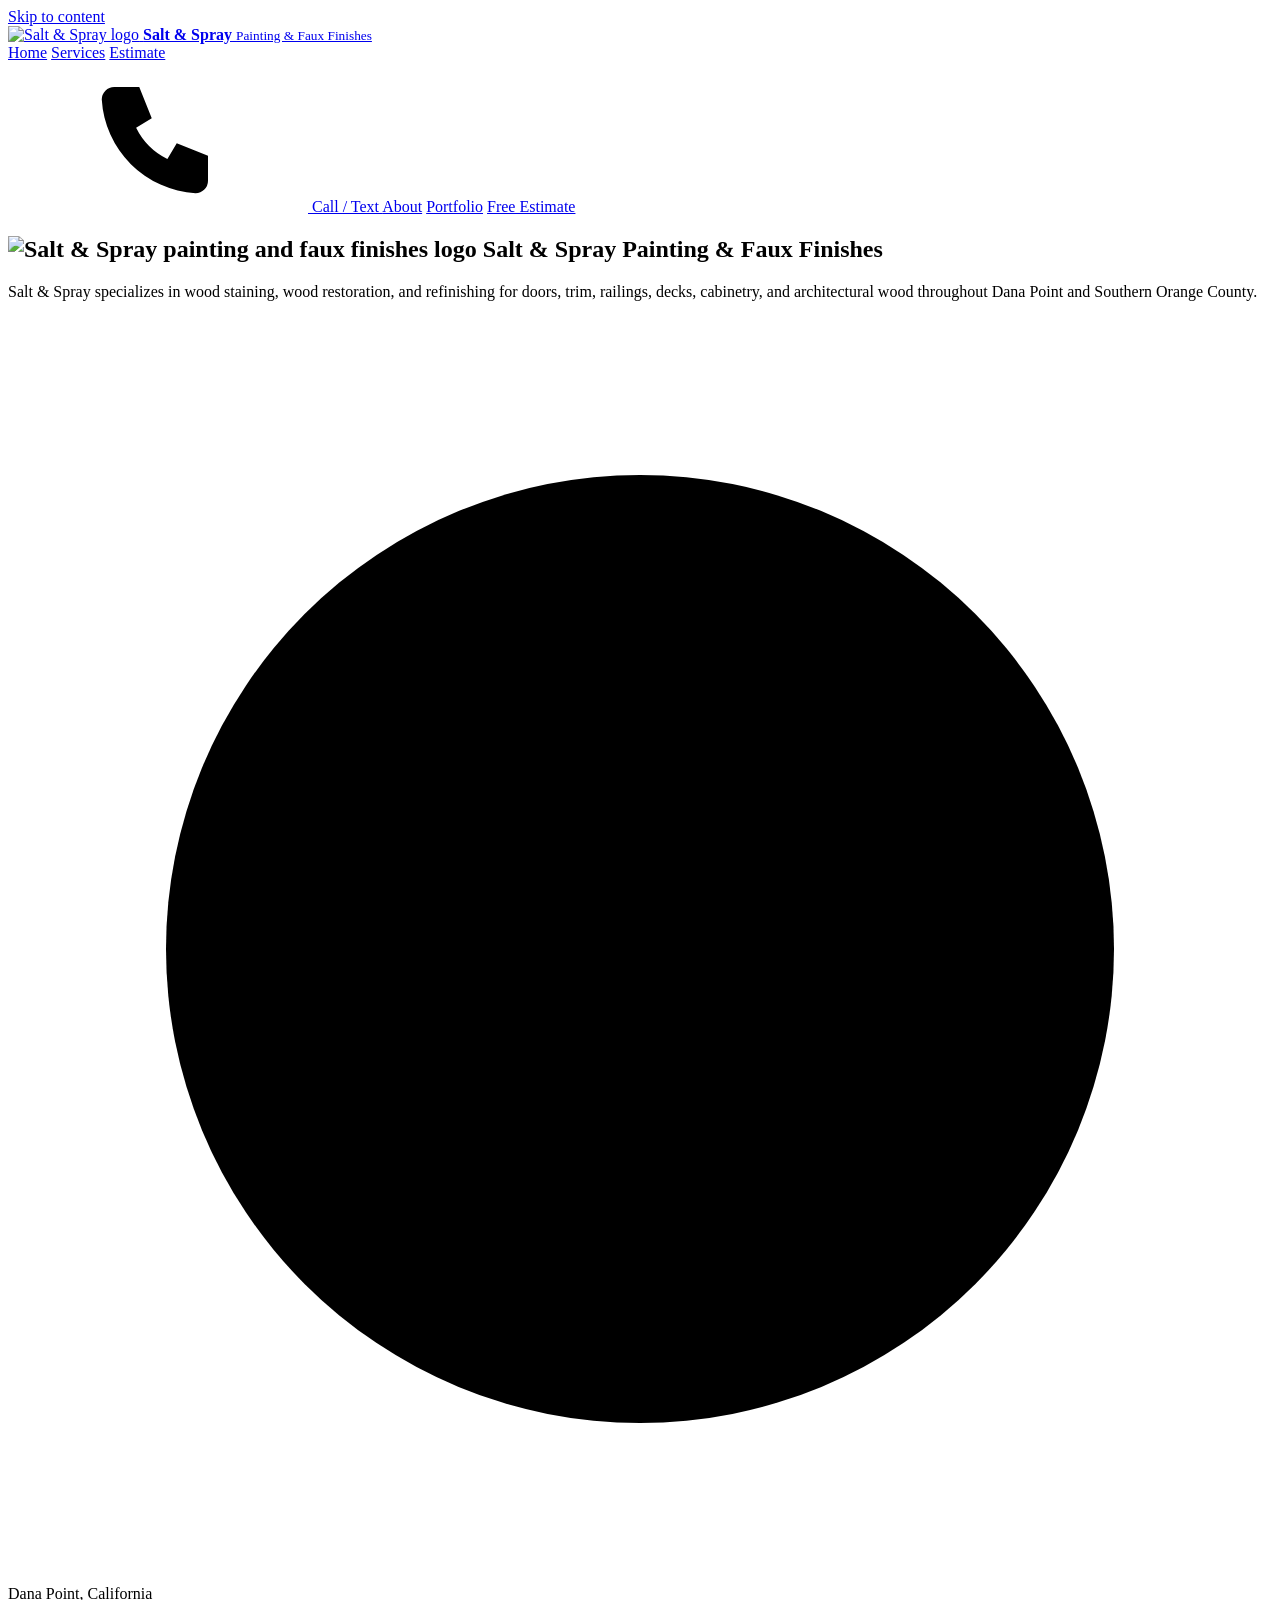
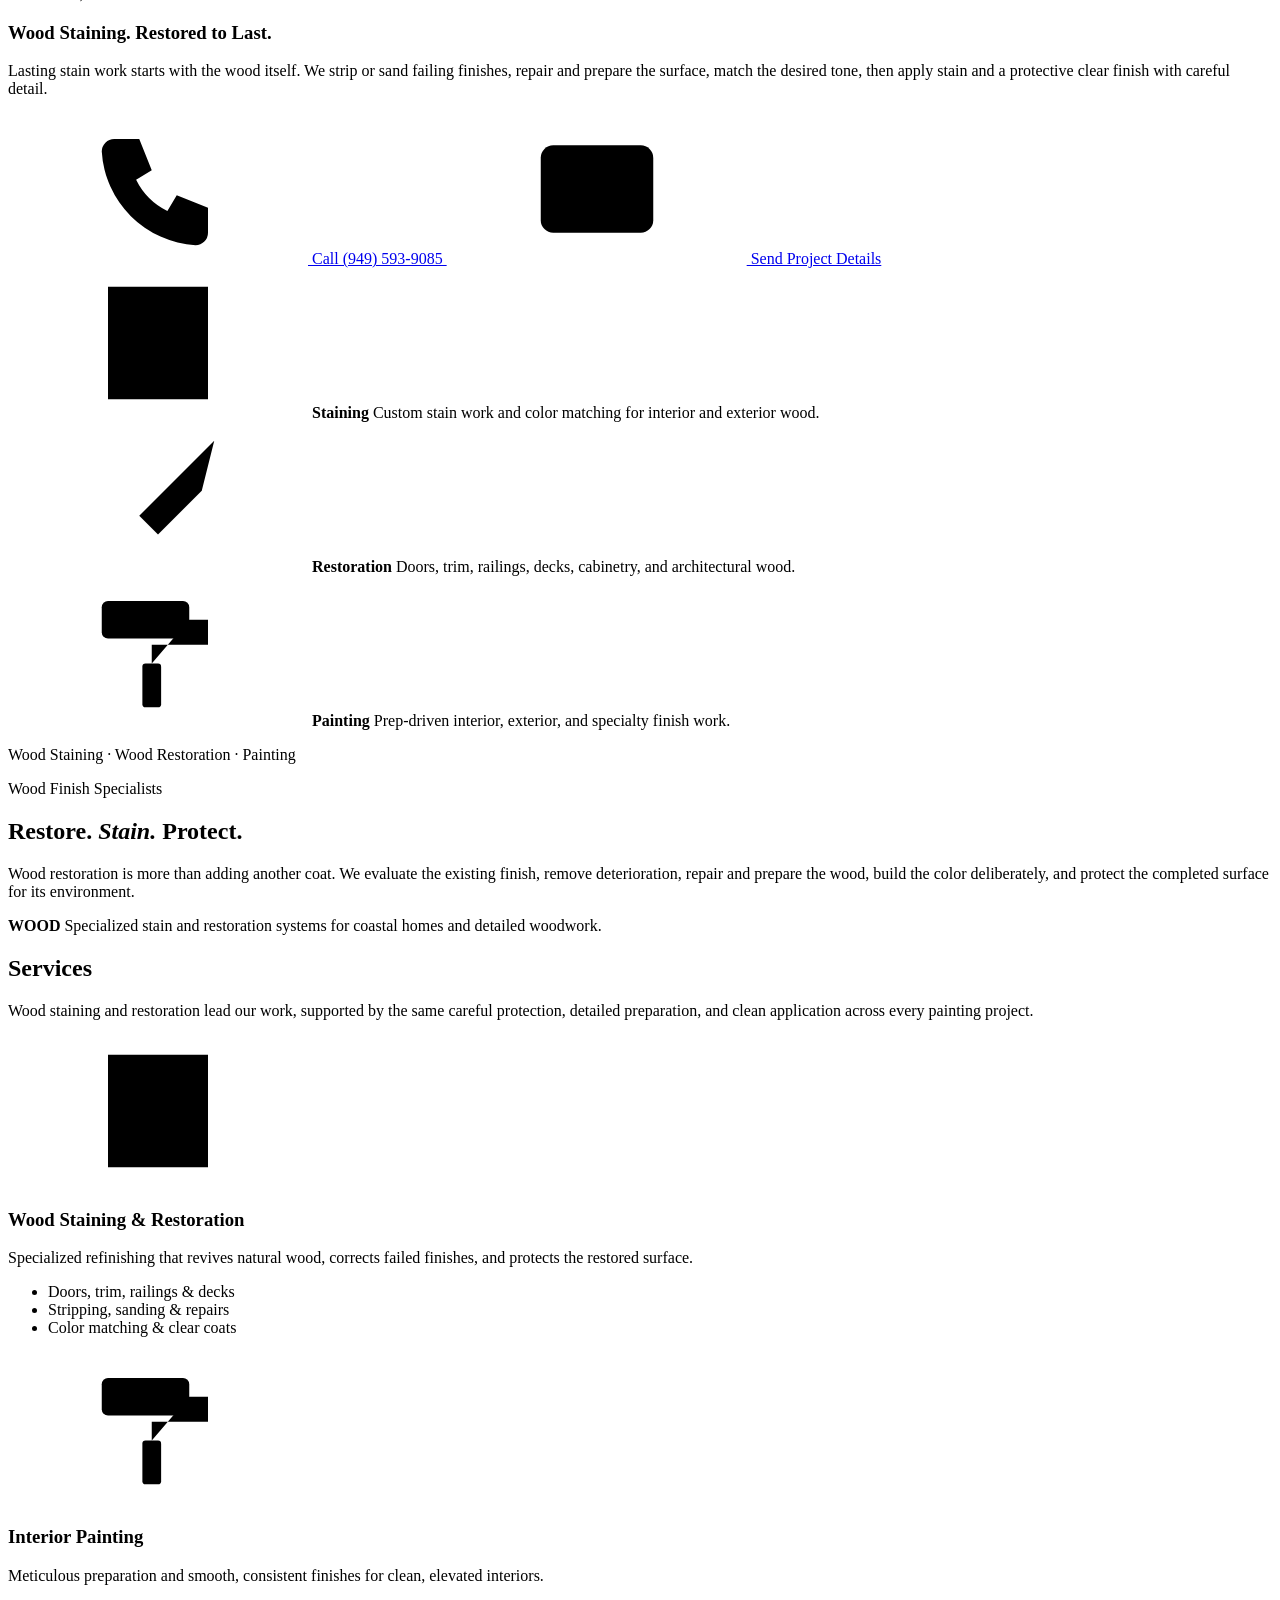
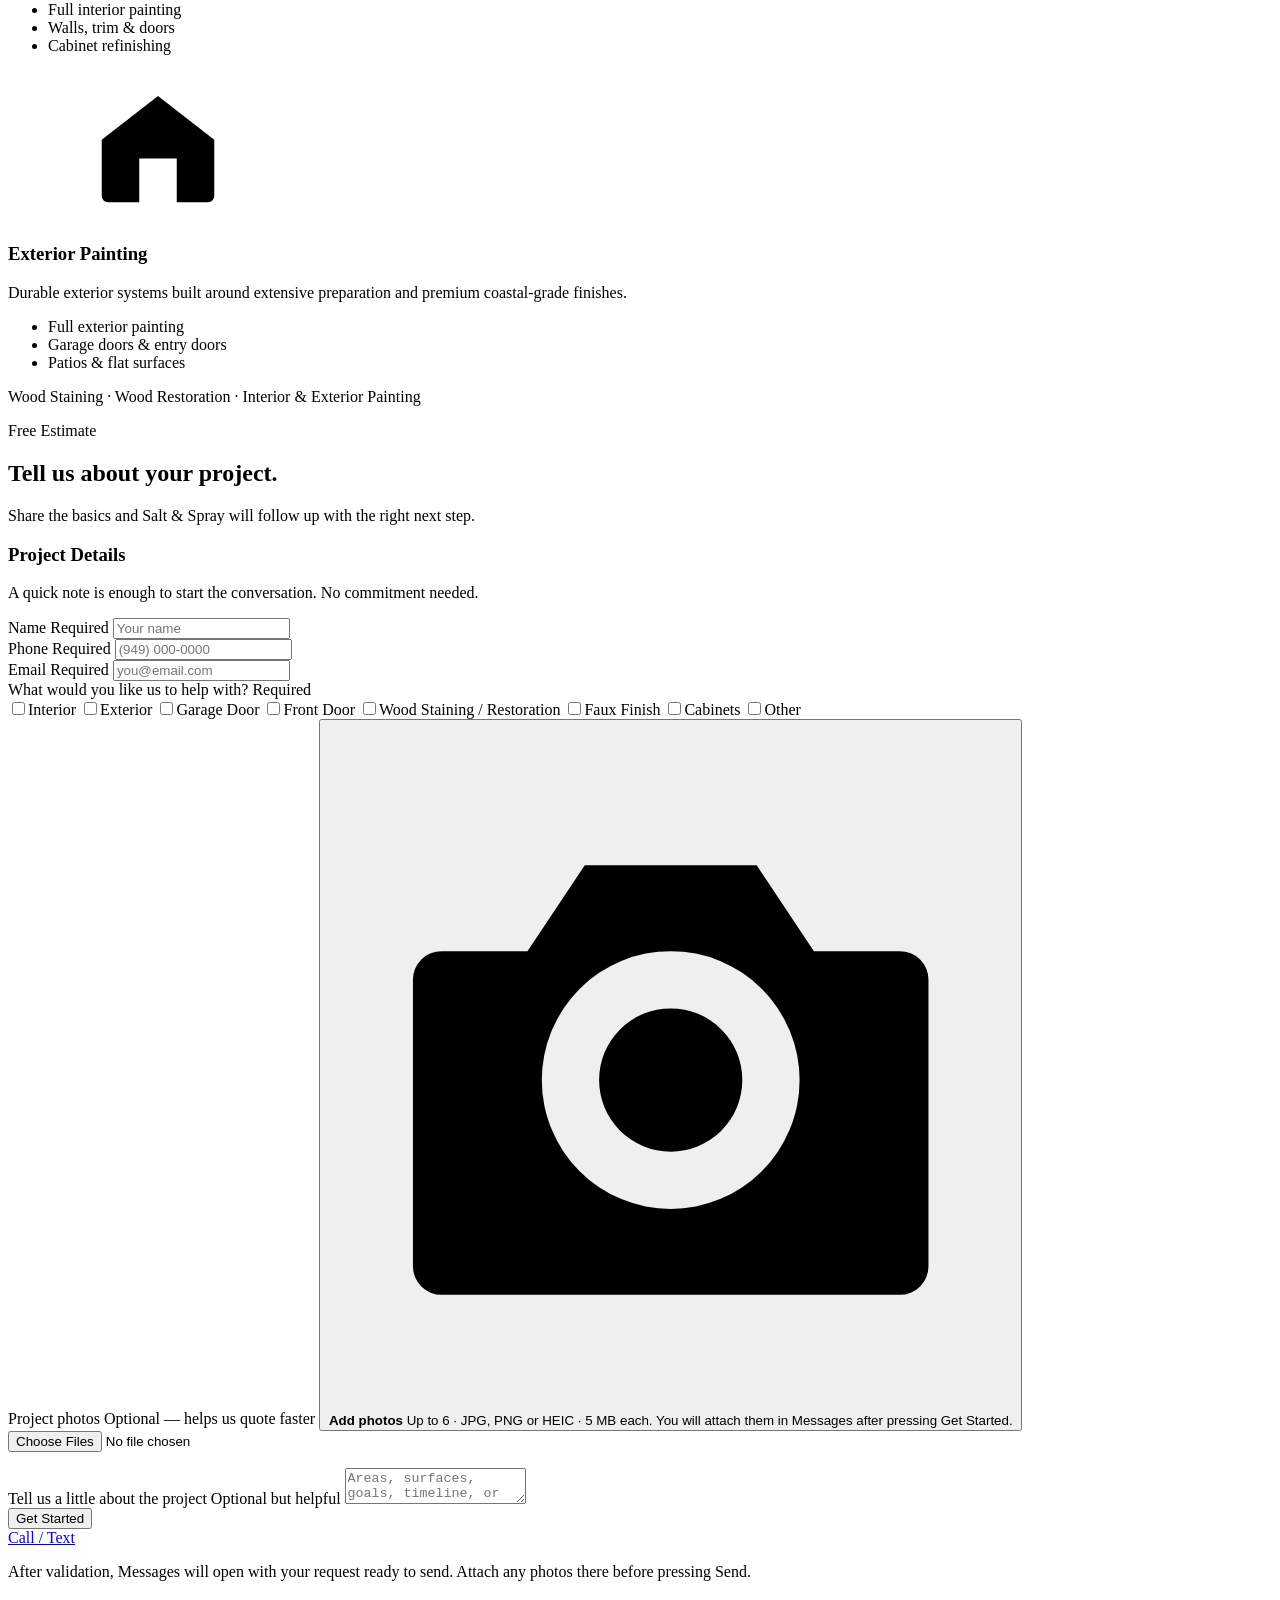
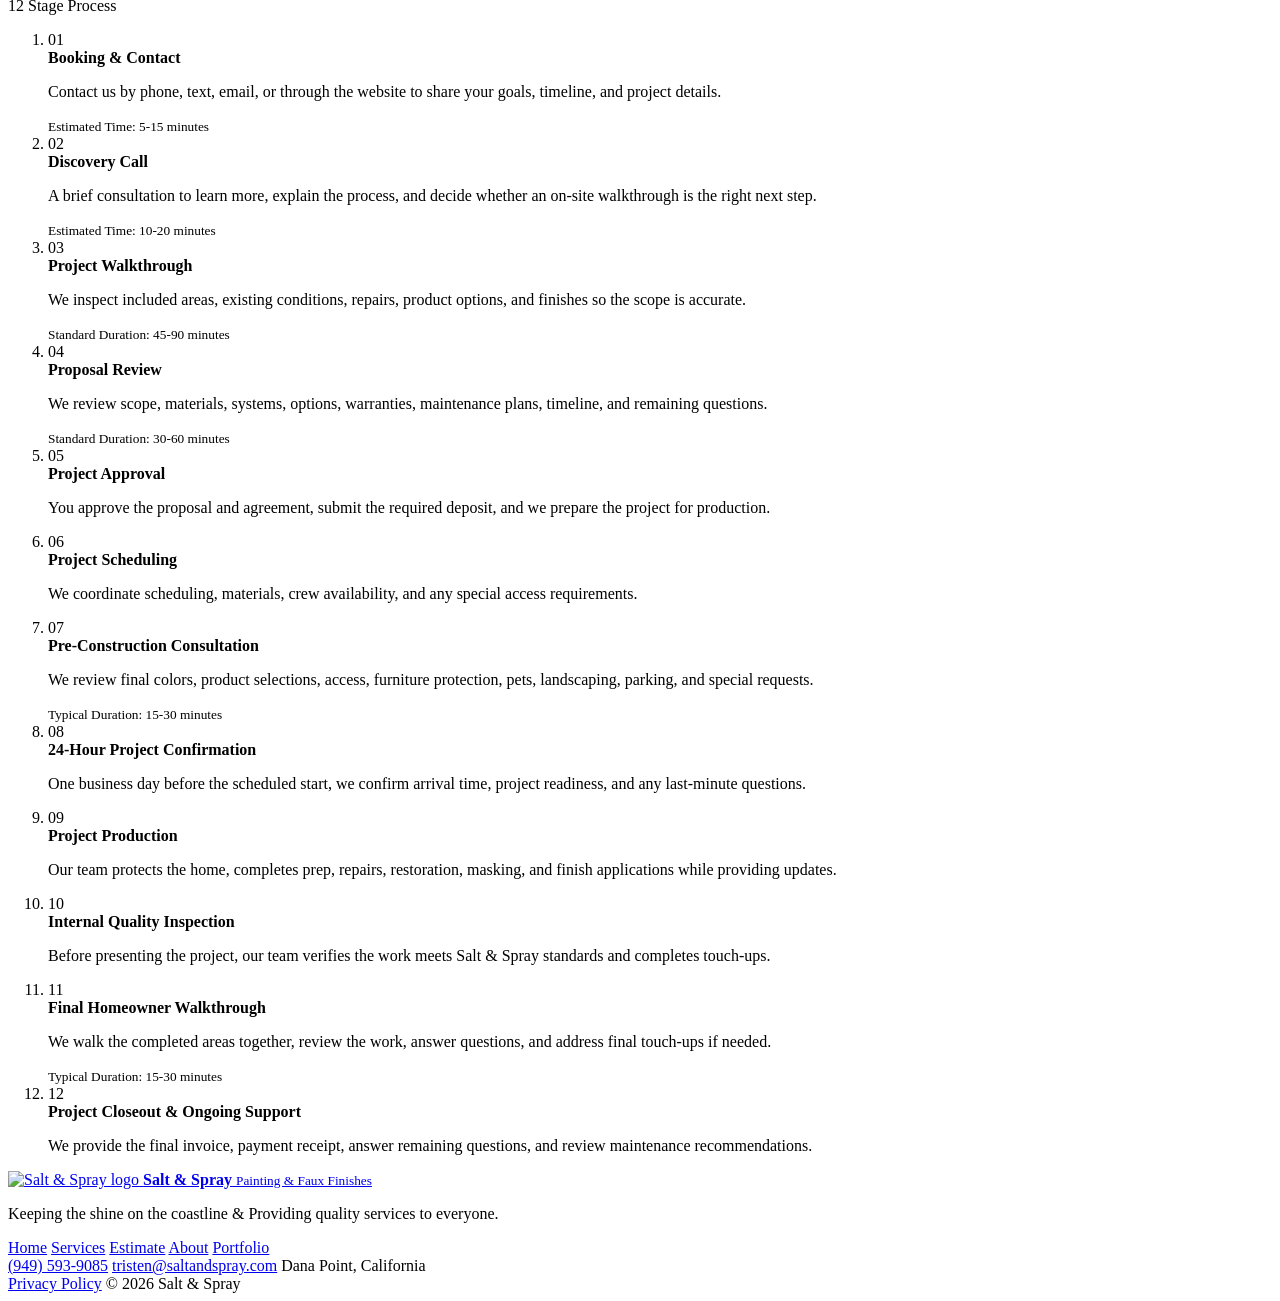
==== index.html @ 3cb2ecfa "Rebuild: add index.html" ====
<!DOCTYPE html>
<html lang="en">
<head>
  <meta charset="utf-8">
  <meta name="viewport" content="width=device-width, initial-scale=1.0, viewport-fit=cover">
  <meta name="theme-color" content="#0a1f33">
  <meta name="description" content="Salt &amp; Spray specializes in wood staining, wood restoration, and refinishing for doors, trim, railings, decks, and cabinetry across Dana Point and Southern Orange County.">
  <link rel="icon" type="image/png" href="assets/images/logo.png">
  <link rel="canonical" href="https://saltandspray.com/">
  <meta name="application-name" content="Salt &amp; Spray">
  <meta name="author" content="Salt &amp; Spray">
  <meta name="apple-mobile-web-app-title" content="Salt &amp; Spray">
  <meta name="format-detection" content="telephone=no">
  <meta name="geo.placename" content="Dana Point, California">
  <meta name="geo.region" content="US-CA">
  <meta name="keywords" content="wood staining Dana Point, wood restoration Orange County, wood refinishing Southern California, front door restoration, exterior wood stain, custom stain matching, deck staining Orange County, cabinet refinishing Dana Point, painting company Dana Point">
  <title>Wood Staining &amp; Restoration Specialists | Salt &amp; Spray</title>

  <!-- Social cards -->
  <meta property="og:title" content="Wood Staining &amp; Restoration Specialists | Salt &amp; Spray">
  <meta property="og:description" content="Specialized wood staining, restoration, and refinishing for doors, trim, railings, decks, and cabinetry in Dana Point and Southern Orange County.">
  <meta property="og:type" content="website">
  <meta property="og:url" content="https://saltandspray.com/">
  <meta property="og:image" content="https://saltandspray.com/assets/images/page1-bg.jpg">
  <meta property="og:image:alt" content="Salt &amp; Spray wood staining, restoration, and painting work in Dana Point, California">
  <meta property="og:site_name" content="Salt &amp; Spray">
  <meta property="og:locale" content="en_US">
  <meta name="twitter:card" content="summary_large_image">
  <meta name="twitter:title" content="Wood Staining &amp; Restoration Specialists | Salt &amp; Spray">
  <meta name="twitter:description" content="Wood staining, wood restoration, and refinishing specialists serving Dana Point and Southern Orange County.">
  <meta name="twitter:image" content="https://saltandspray.com/assets/images/page1-bg.jpg">
  <meta name="twitter:image:alt" content="Salt &amp; Spray wood staining, restoration, and painting work in Dana Point, California">

  <!-- Structured data -->
    <script type="application/ld+json">
  {
  "@context": "https://schema.org",
  "@graph": [
  {
  "@type": "WebSite",
  "@id": "https://saltandspray.com/#website",
  "url": "https://saltandspray.com/",
  "name": "Salt & Spray",
  "description": "Wood staining, wood restoration, refinishing, and painting specialists serving Dana Point and Southern Orange County.",
  "publisher": {
  "@id": "https://saltandspray.com/#business"
  },
  "inLanguage": "en-US"
  },
  {
  "@type": "WebPage",
  "@id": "https://saltandspray.com/#webpage",
  "url": "https://saltandspray.com/",
  "name": "Wood Staining & Restoration Specialists | Salt & Spray",
  "description": "Salt & Spray specializes in wood staining, wood restoration, and refinishing for doors, trim, railings, decks, and cabinetry across Dana Point and Southern Orange County.",
  "isPartOf": {
  "@id": "https://saltandspray.com/#website"
  },
  "about": {
  "@id": "https://saltandspray.com/#business"
  },
  "inLanguage": "en-US"
  },
  {
  "@type": "HomeAndConstructionBusiness",
  "@id": "https://saltandspray.com/#business",
  "name": "Salt & Spray",
  "url": "https://saltandspray.com/",
  "logo": "https://saltandspray.com/assets/images/logo.png",
  "image": "https://saltandspray.com/assets/images/page1-bg.jpg",
  "description": "Salt & Spray is a Dana Point wood staining, wood restoration, refinishing, and painting company serving Southern Orange County with specialized finish systems for doors, trim, railings, decks, cabinetry, and other wood surfaces.",
  "slogan": "Wood Staining and Restoration Specialists in Southern Orange County",
  "telephone": "+1-949-593-9085",
  "email": "tristen@saltandspray.com",
  "address": {
  "@type": "PostalAddress",
  "addressLocality": "Dana Point",
  "addressRegion": "CA",
  "addressCountry": "US"
  },
  "areaServed": [
  {
  "@type": "City",
  "name": "Dana Point"
  },
  {
  "@type": "AdministrativeArea",
  "name": "Southern Orange County"
  },
  {
  "@type": "City",
  "name": "San Clemente"
  },
  {
  "@type": "City",
  "name": "Laguna Beach"
  },
  {
  "@type": "City",
  "name": "Newport Beach"
  }
  ],
  "sameAs": [
  "https://www.yelp.com/biz/salt-and-spray-dana-point"
  ],
  "makesOffer": [
  {
  "@type": "Offer",
  "itemOffered": {
  "@type": "Service",
  "name": "Interior Painting",
  "areaServed": "Southern Orange County"
  }
  },
  {
  "@type": "Offer",
  "itemOffered": {
  "@type": "Service",
  "name": "Exterior Painting",
  "areaServed": "Southern Orange County"
  }
  },
  {
  "@type": "Offer",
  "itemOffered": {
  "@type": "Service",
  "name": "Faux Finishes",
  "areaServed": "Southern Orange County"
  }
  },
  {
  "@type": "Offer",
  "itemOffered": {
  "@type": "Service",
  "name": "Cabinet Refinishing",
  "areaServed": "Southern Orange County"
  }
  },
  {
  "@type": "Offer",
  "itemOffered": {
  "@type": "Service",
  "name": "Wood Staining and Restoration",
  "description": "Surface preparation, stripping, sanding, repair, custom stain application, color matching, and protective clear coats for interior and exterior wood.",
  "areaServed": "Southern Orange County"
  }
  },
  {
  "@type": "Offer",
  "itemOffered": {
  "@type": "Service",
  "name": "Wood Refinishing",
  "description": "Refinishing for entry doors, trim, railings, decks, cabinetry, and architectural wood surfaces.",
  "areaServed": "Southern Orange County"
  }
  },
  {
  "@type": "Offer",
  "itemOffered": {
  "@type": "Service",
  "name": "Venetian Plaster",
  "areaServed": "Southern Orange County"
  }
  },
  {
  "@type": "Offer",
  "itemOffered": {
  "@type": "Service",
  "name": "Limewash",
  "areaServed": "Southern Orange County"
  }
  },
  {
  "@type": "Offer",
  "itemOffered": {
  "@type": "Service",
  "name": "Epoxy Marble Imitation",
  "areaServed": "Southern Orange County"
  }
  }
  ]
  }
  ]
  }
  </script>

  <!-- Fonts and critical asset preloads -->
  <link rel="preconnect" href="https://fonts.googleapis.com">
  <link rel="preconnect" href="https://fonts.gstatic.com" crossorigin>
  <link rel="preload" as="image" fetchpriority="high" href="assets/images/page1-bg.jpg">
  <link rel="preload" as="image" href="assets/images/page2-bg.jpg">
  <link rel="preload" as="image" fetchpriority="high" href="assets/images/logo.png">
  <link rel="stylesheet" href="https://fonts.googleapis.com/css2?family=Montserrat:wght@400;500;600;700;800;900&amp;family=Merriweather+Sans:wght@400;500;600;700;800&amp;display=swap">

  <!-- Main stylesheet -->
  <link rel="stylesheet" href="css/styles.css">
</head>
<body>
  <a class="skip-link" href="#main">Skip to content</a>

  <!-- Inline SVG icon sprite -->
  <svg class="sprite-sheet" width="0" height="0" aria-hidden="true">
    <defs>
      <symbol id="i-phone" viewBox="0 0 24 24">
        <path d="M5 4h4l2 5-2.5 1.5a11 11 0 0 0 5 5L15 13l5 2v4a2 2 0 0 1-2 2A16 16 0 0 1 3 6a2 2 0 0 1 2-2z"/>
      </symbol>
      <symbol id="i-message" viewBox="0 0 24 24">
        <rect x="3" y="5" width="18" height="14" rx="2"/>
        <path d="m3 7 9 6 9-6"/>
      </symbol>
      <symbol id="i-roller" viewBox="0 0 24 24">
        <rect x="3" y="4" width="14" height="6" rx="1"/>
        <path d="M17 7h3v4h-9v3"/>
        <rect x="9.5" y="14" width="3" height="7" rx=".5"/>
      </symbol>
      <symbol id="i-house" viewBox="0 0 24 24">
        <path d="M3 11 12 4l9 7v9a1 1 0 0 1-1 1h-5v-7h-6v7H4a1 1 0 0 1-1-1z"/>
      </symbol>
      <symbol id="i-wood" viewBox="0 0 24 24">
        <path d="M4 3h16v18H4z"/>
        <path d="M8 7c2-2 6-2 8 0s2 5 0 7-6 2-8 0-2-5 0-7z"/>
        <path d="M10 9c1-1 3-1 4 0s1 2 0 3-3 1-4 0-1-2 0-3z"/>
      </symbol>
      <symbol id="i-trowel" viewBox="0 0 24 24">
        <path d="M3 21 9 15"/>
        <path d="M9 15 21 3l-2 8-7 7z"/>
        <path d="m6 18 2 2"/>
      </symbol>
      <symbol id="i-globe" viewBox="0 0 24 24">
        <circle cx="12" cy="12" r="9"/>
        <path d="M3 12h18"/>
        <path d="M12 3a13.5 13.5 0 0 1 0 18"/>
        <path d="M12 3a13.5 13.5 0 0 0 0 18"/>
        <path d="M5.7 6.4A16 16 0 0 0 12 7.8a16 16 0 0 0 6.3-1.4"/>
        <path d="M5.7 17.6A16 16 0 0 1 12 16.2a16 16 0 0 1 6.3 1.4"/>
      </symbol>
    </defs>
  </svg>

  <div class="site-frame">
    <!-- Main navigation -->
    <header class="topbar" aria-label="Main navigation">
      <a class="brand" href="#home" aria-label="Salt and Spray Home">
        <span class="brand-mark">
          <img class="logo-invert" src="assets/images/logo.png" alt="Salt &amp; Spray logo" width="54" height="54" decoding="async" data-hide-on-error>
        </span>
        <span class="brand-text">
          <strong>Salt &amp; Spray</strong>
          <small>Painting &amp; Faux Finishes</small>
        </span>
      </a>
      <nav class="nav" aria-label="Page sections">
        <a href="#home" class="active" aria-current="page">Home</a>
        <a href="#services">Services</a>
        <a href="#book">Estimate</a>
      </nav>
      <div class="top-actions">
        <a class="pill-link ghost" href="tel:+19495939085">
          <svg class="pill-icon" aria-hidden="true"><use href="#i-phone"/></svg>
          Call / Text
        </a>
        <a class="pill-link header-secondary about-link" data-open-about href="#about">About</a>
        <a class="pill-link portfolio-link" data-open-portfolio href="#portfolio">Portfolio</a>
        <a class="pill-link primary" href="#book">Free Estimate</a>
      </div>
    </header>

    <main class="snap-shell" id="main">
      <!-- Home / hero -->
      <section class="panel hero" id="home" data-index="0" aria-labelledby="hero-heading">
        <div class="panel-inner">
          <div class="hero-copy">
            <h1 class="wordmark" id="hero-heading" aria-label="Salt &amp; Spray">
              <span class="hero-title-lockup" aria-hidden="true">
                <span class="hero-title-logo">
                  <img src="assets/images/logo.png" alt="Salt &amp; Spray painting and faux finishes logo" width="320" height="320" decoding="async" fetchpriority="high" loading="eager" data-hide-on-error>
                </span>
                <span class="hero-title-words">
                  <span class="word-salt">Salt</span>
                  <span class="word-spray">&amp; Spray</span>
                </span>
              </span>
              <span class="wordmark-rule">
                <span class="wordmark-tagline">Painting &amp; Faux Finishes</span>
              </span>
            </h1>
            <p class="hero-lead">
              Salt &amp; Spray specializes in wood staining, wood restoration, and refinishing
              for doors, trim, railings, decks, cabinetry, and architectural wood throughout Dana Point
              and Southern Orange County.
            </p>
            <div class="hero-location">
              <span class="location-mark" aria-hidden="true">
                <svg class="location-globe" viewBox="0 0 24 24"><use href="#i-globe"/></svg>
              </span>
              <span class="hero-location-text">Dana Point, California</span>
            </div>
          </div>
          <aside class="hero-side" aria-label="Free estimate shortcut">
            <div class="side-header">
              <h3>Wood Staining. <span class="accent">Restored to Last.</span></h3>
              <p>
                Lasting stain work starts with the wood itself. We strip or sand failing finishes,
                repair and prepare the surface, match the desired tone, then apply stain and a protective
                clear finish with careful detail.
              </p>
            </div>
            <div class="side-actions">
              <a class="pill-link primary" href="tel:+19495939085">
                <svg class="pill-icon" aria-hidden="true"><use href="#i-phone"/></svg>
                Call (949) 593-9085
              </a>
              <a class="pill-link" href="#book">
                <svg class="pill-icon" aria-hidden="true"><use href="#i-message"/></svg>
                Send Project Details
              </a>
            </div>
            <div class="service-icons" aria-label="Service categories">
              <div>
                <svg aria-hidden="true"><use href="#i-wood"/></svg>
                <strong>Staining</strong>
                <span>Custom stain work and color matching for interior and exterior wood.</span>
              </div>
              <div>
                <svg aria-hidden="true"><use href="#i-trowel"/></svg>
                <strong>Restoration</strong>
                <span>Doors, trim, railings, decks, cabinetry, and architectural wood.</span>
              </div>
              <div>
                <svg aria-hidden="true"><use href="#i-roller"/></svg>
                <strong>Painting</strong>
                <span>Prep-driven interior, exterior, and specialty finish work.</span>
              </div>
            </div>
          </aside>
          <div class="brand-bar" role="presentation">
            <p>Wood Staining · Wood Restoration · Painting</p>
          </div>
        </div>
      </section>

      <!-- Services -->
      <section class="panel services" id="services" data-index="1" aria-labelledby="services-heading">
        <div class="panel-inner">
          <div class="services-aside">
            <div>
              <span class="eyebrow">Wood Finish Specialists</span>
              <h2 id="services-heading">Restore. <em>Stain.</em> Protect.</h2>
            </div>
            <p class="aside-note">
              Wood restoration is more than adding another coat. We evaluate the existing finish,
              remove deterioration, repair and prepare the wood, build the color deliberately, and protect
              the completed surface for its environment.
            </p>
            <div class="aside-stat">
              <strong>WOOD</strong>
              <span>Specialized stain and restoration systems for coastal homes and detailed woodwork.</span>
            </div>
          </div>
          <div class="services-main">
            <div class="section-heading">
              <h2>Services</h2>
              <p>
                Wood staining and restoration lead our work, supported by the same careful protection,
                detailed preparation, and clean application across every painting project.
              </p>
            </div>
            <div class="service-grid">
              <article class="service-card service-card-stain" data-num="01">
                <svg class="service-card-icon" aria-hidden="true"><use href="#i-wood"/></svg>
                <h3>Wood Staining &amp; Restoration</h3>
                <p>Specialized refinishing that revives natural wood, corrects failed finishes, and protects the restored surface.</p>
                <ul>
                  <li>Doors, trim, railings &amp; decks</li>
                  <li>Stripping, sanding &amp; repairs</li>
                  <li>Color matching &amp; clear coats</li>
                </ul>
              </article>
              <article class="service-card" data-num="02">
                <svg class="service-card-icon" aria-hidden="true"><use href="#i-roller"/></svg>
                <h3>Interior Painting</h3>
                <p>Meticulous preparation and smooth, consistent finishes for clean, elevated interiors.</p>
                <ul>
                  <li>Full interior painting</li>
                  <li>Walls, trim &amp; doors</li>
                  <li>Cabinet refinishing</li>
                </ul>
              </article>
              <article class="service-card" data-num="03">
                <svg class="service-card-icon" aria-hidden="true"><use href="#i-house"/></svg>
                <h3>Exterior Painting</h3>
                <p>Durable exterior systems built around extensive preparation and premium coastal-grade finishes.</p>
                <ul>
                  <li>Full exterior painting</li>
                  <li>Garage doors &amp; entry doors</li>
                  <li>Patios &amp; flat surfaces</li>
                </ul>
              </article>
            </div>
          </div>
          <div class="brand-bar" role="presentation">
            <p>Wood Staining · Wood Restoration · Interior &amp; Exterior Painting</p>
          </div>
        </div>
      </section>

      <!-- Booking / estimate -->
      <section class="panel book" id="book" data-index="2" aria-labelledby="book-heading">
        <div class="panel-inner">
          <div class="estimate-page">
            <div class="estimate-intro">
              <span class="eyebrow">Free Estimate</span>
              <h2 id="book-heading">Tell us about your project.</h2>
              <p>Share the basics and Salt &amp; Spray will follow up with the right next step.</p>
            </div>

            <aside class="contact-side estimate-contact" aria-label="Free estimate contact form">
              <div class="form-panel">
                <h3>Project Details</h3>
                <p>A quick note is enough to start the conversation. No commitment needed.</p>
                <form class="contact-form" id="leadForm" novalidate>
                  <div class="input-row">
                    <div class="field">
                      <label for="name">Name <span class="required-mark">Required</span></label>
                      <input type="text" id="name" name="name" placeholder="Your name" required autocomplete="name">
                    </div>
                    <div class="field">
                      <label for="phone">Phone <span class="required-mark">Required</span></label>
                      <input type="tel" id="phone" name="phone" placeholder="(949) 000-0000" required autocomplete="tel">
                    </div>
                  </div>
                  <div class="input-row single-field">
                    <div class="field">
                      <label for="email">Email <span class="required-mark">Required</span></label>
                      <input type="email" id="email" name="email" placeholder="you@email.com" required autocomplete="email">
                    </div>
                  </div>

                  <div class="field service-checklist-field" data-project-types-field>
                    <label id="projectTypesLabel">What would you like us to help with? <span class="required-mark">Required</span></label>
                    <div class="service-checklist" role="group" aria-labelledby="projectTypesLabel">
                      <label><input type="checkbox" name="projectTypes" value="Interior"><span>Interior</span></label>
                      <label><input type="checkbox" name="projectTypes" value="Exterior"><span>Exterior</span></label>
                      <label><input type="checkbox" name="projectTypes" value="Garage Door"><span>Garage Door</span></label>
                      <label><input type="checkbox" name="projectTypes" value="Front Door"><span>Front Door</span></label>
                      <label><input type="checkbox" name="projectTypes" value="Wood Staining / Restoration"><span>Wood Staining / Restoration</span></label>
                      <label><input type="checkbox" name="projectTypes" value="Faux Finish"><span>Faux Finish</span></label>
                      <label><input type="checkbox" name="projectTypes" value="Cabinets"><span>Cabinets</span></label>
                      <label><input type="checkbox" name="projectTypes" value="Other"><span>Other</span></label>
                    </div>
                  </div>

                  <div class="field photo-upload-field" data-photo-field>
                    <label id="projectPhotosLabel">Project photos <span class="optional-mark">Optional — helps us quote faster</span></label>
                    <button type="button" class="photo-dropzone" id="photoAddBtn" aria-describedby="projectPhotosHint">
                      <svg class="photo-dropzone-icon" viewBox="0 0 24 24" aria-hidden="true"><path d="M4 8h3l2-3h6l2 3h3a1 1 0 0 1 1 1v10a1 1 0 0 1-1 1H4a1 1 0 0 1-1-1V9a1 1 0 0 1 1-1zm8 9a4.5 4.5 0 1 0 0-9 4.5 4.5 0 0 0 0 9zm0-2a2.5 2.5 0 1 1 0-5 2.5 2.5 0 0 1 0 5z" fill="currentColor"/></svg>
                      <span class="photo-dropzone-copy">
                        <strong>Add photos</strong>
                        <span class="photo-dropzone-hint" id="projectPhotosHint">Up to 6 · JPG, PNG or HEIC · 5 MB each. You will attach them in Messages after pressing Get Started.</span>
                      </span>
                    </button>
                    <input type="file" id="projectPhotos" class="visually-hidden" accept="image/*" multiple aria-label="Project photos">
                    <ul class="photo-thumbs" id="photoThumbs" aria-live="polite"></ul>
                  </div>

                  <div class="field project-notes-field">
                    <label for="message">Tell us a little about the project <span class="optional-mark">Optional but helpful</span></label>
                    <textarea id="message" name="message" placeholder="Areas, surfaces, goals, timeline, or anything helpful."></textarea>
                  </div>

                  <div class="submit-row">
                    <div class="submit-action-row">
                      <button class="submit-btn" type="submit">Get Started</button>
                    </div>
                    <a class="mobile-form-call-btn" href="tel:+19495939085" aria-label="Call or text Salt and Spray">Call / Text</a>
                    <p class="form-note">After validation, Messages will open with your request ready to send. Attach any photos there before pressing Send.</p>
                  </div>
                </form>
              </div>
              <div class="status" id="formStatus" role="status" aria-live="polite"></div>
            </aside>

            <aside class="service-steps" aria-label="Salt and Spray 12-stage process">
              <div class="service-steps-panel">
                <span class="service-steps-eyebrow">12 Stage Process</span>
                <ol class="service-step-grid">
                  <li><span>01</span><div><strong>Booking &amp; Contact</strong><p>Contact us by phone, text, email, or through the website to share your goals, timeline, and project details.</p><small>Estimated Time: 5-15 minutes</small></div></li>
                  <li><span>02</span><div><strong>Discovery Call</strong><p>A brief consultation to learn more, explain the process, and decide whether an on-site walkthrough is the right next step.</p><small>Estimated Time: 10-20 minutes</small></div></li>
                  <li><span>03</span><div><strong>Project Walkthrough</strong><p>We inspect included areas, existing conditions, repairs, product options, and finishes so the scope is accurate.</p><small>Standard Duration: 45-90 minutes</small></div></li>
                  <li><span>04</span><div><strong>Proposal Review</strong><p>We review scope, materials, systems, options, warranties, maintenance plans, timeline, and remaining questions.</p><small>Standard Duration: 30-60 minutes</small></div></li>
                  <li><span>05</span><div><strong>Project Approval</strong><p>You approve the proposal and agreement, submit the required deposit, and we prepare the project for production.</p></div></li>
                  <li><span>06</span><div><strong>Project Scheduling</strong><p>We coordinate scheduling, materials, crew availability, and any special access requirements.</p></div></li>
                  <li><span>07</span><div><strong>Pre-Construction Consultation</strong><p>We review final colors, product selections, access, furniture protection, pets, landscaping, parking, and special requests.</p><small>Typical Duration: 15-30 minutes</small></div></li>
                  <li><span>08</span><div><strong>24-Hour Project Confirmation</strong><p>One business day before the scheduled start, we confirm arrival time, project readiness, and any last-minute questions.</p></div></li>
                  <li><span>09</span><div><strong>Project Production</strong><p>Our team protects the home, completes prep, repairs, restoration, masking, and finish applications while providing updates.</p></div></li>
                  <li><span>10</span><div><strong>Internal Quality Inspection</strong><p>Before presenting the project, our team verifies the work meets Salt &amp; Spray standards and completes touch-ups.</p></div></li>
                  <li><span>11</span><div><strong>Final Homeowner Walkthrough</strong><p>We walk the completed areas together, review the work, answer questions, and address final touch-ups if needed.</p><small>Typical Duration: 15-30 minutes</small></div></li>
                  <li><span>12</span><div><strong>Project Closeout &amp; Ongoing Support</strong><p>We provide the final invoice, payment receipt, answer remaining questions, and review maintenance recommendations.</p></div></li>
                </ol>
              </div>
            </aside>
          </div>
        </div>
      </section>

      <footer class="site-footer">
        <div class="footer-brand">
          <a class="footer-logo" href="#home" aria-label="Salt and Spray Home">
            <span class="brand-mark">
              <img class="logo-invert" src="assets/images/logo.png" alt="Salt &amp; Spray logo" width="54" height="54" decoding="async" data-hide-on-error>
            </span>
            <span class="brand-text">
              <strong>Salt &amp; Spray</strong>
              <small>Painting &amp; Faux Finishes</small>
            </span>
          </a>
          <p>Keeping the shine on the coastline &amp; Providing quality services to everyone.</p>
        </div>
        <nav class="footer-links" aria-label="Footer navigation">
          <a href="#home">Home</a>
          <a href="#services">Services</a>
          <a href="#book">Estimate</a>
          <a data-open-about href="#about">About</a>
          <a data-open-portfolio href="#portfolio">Portfolio</a>
        </nav>
        <div class="footer-contact">
          <a href="tel:+19495939085">(949) 593-9085</a>
          <a href="mailto:tristen@saltandspray.com">tristen@saltandspray.com</a>
          <span>Dana Point, California</span>
        </div>
        <div class="footer-legal">
          <a class="footer-policy-link" href="privacy-policy.html">Privacy Policy</a>
          <span>© 2026 Salt &amp; Spray</span>
        </div>
      </footer>
    </main>
  </div>

  <!-- About overlay -->
  <div class="about-overlay" id="about" hidden aria-hidden="true">
    <div class="about-dialog" role="dialog" aria-modal="true" aria-labelledby="about-heading">
      <header class="about-fake-header">
        <button class="about-back" data-close-about type="button" aria-label="Back to main site">Back</button>
        <a class="about-brand" data-close-about href="#home" aria-label="Salt and Spray Home">
          <span class="brand-mark">
            <img class="logo-invert" src="assets/images/logo.png" alt="Salt &amp; Spray logo" width="44" height="44" decoding="async" data-hide-on-error>
          </span>
          <span class="brand-text">
            <strong>Salt &amp; Spray</strong>
            <small>About / Values</small>
          </span>
        </a>
        <a class="pill-link primary about-estimate" data-close-about href="#book">Free Estimate</a>
      </header>
      <div class="about-scroll">
        <section class="about-feature">
          <div class="about-aside">
            <div>
              <span class="eyebrow">About Salt &amp; Spray</span>
              <h2 id="about-heading">Pride. <em>Trust.</em> Craft.</h2>
            </div>
            <p class="aside-note">
              A locally owned Dana Point company built around craftsmanship, accountability,
              clear communication, and respect for the homes we are invited into.
            </p>
            <div class="aside-stat">
              <strong>OC</strong>
              <span>Proudly serving Dana Point and Coastal Orange County.</span>
            </div>
          </div>
          <div class="about-main">
            <div class="section-heading about-heading">
              <h2>About Us</h2>
              <p>
                Homeowners deserve more than a contractor. They deserve a trusted partner
                who treats their home with professionalism, respect, and genuine pride.
              </p>
            </div>
            <div class="about-value-strip" aria-label="Company values">
              <span>Craftsmanship</span>
              <span>Accountability</span>
              <span>Communication</span>
              <span>Respect</span>
            </div>
            <div class="about-copy">
              <p>Salt &amp; Spray Painting &amp; Faux Finishes was built on the belief that homeowners deserve more than a contractor. They deserve a trusted partner who treats their home with professionalism, respect, and genuine pride in the finished product.</p>
              <p>We are a locally owned company based in Dana Point, proudly serving Coastal Orange County. What began as a vision, a commitment to craftsmanship, and countless hours spent earning the trust of one homeowner at a time has grown into a company built almost entirely through referrals, relationships, and a reputation for doing things the right way.</p>
              <p>Wood staining and restoration are a central part of our craft. We restore entry doors, trim, railings, decks, cabinetry, and other architectural wood by addressing the existing finish first, carefully preparing the surface, matching or developing the stain color, and selecting a protective finish suited to the wood and its exposure.</p>
              <p>This company was not created simply to paint homes. It was created to help restore something that has slowly disappeared from much of the construction industry: pride in craftsmanship, accountability, exceptional customer service, and the commitment to doing the job right even when no one is watching.</p>
              <p>Too many homeowners have experienced contractors who rush through estimates, communicate poorly, leave projects unfinished, or cut corners to save time. We believe that should never be considered normal.</p>
              <p>From the moment you contact Salt &amp; Spray, our goal is to provide an experience that feels different. Our process is intentional. We begin by understanding your goals, your home, and your vision before creating a detailed proposal tailored specifically to your project.</p>
              <p>We take the time to educate you on products, preparation methods, finishes, and long-term maintenance so you can make informed decisions with confidence. Once your project begins, you receive clear communication, dedicated project management, and a team that values professionalism as much as craftsmanship.</p>
              <p>Every brush stroke, every repaired surface, every custom stain, and every faux finish reflects our commitment to excellence. We do not believe in shortcuts because shortcuts rarely create lasting results. Instead, we believe in proper preparation, premium materials, proven application methods, and attention to the details that many companies overlook.</p>
              <p>Our work is about more than creating beautiful spaces. It is about protecting one of the biggest investments you will ever make, increasing the longevity of your finishes, preserving the character of your home, and delivering results you will be proud to see every day.</p>
              <p>As a family-owned business, we understand the importance of home. It is where birthdays are celebrated, families gather, children grow up, and memories are made. We never lose sight of the responsibility that comes with being invited into those spaces.</p>
              <p>Our team shares one common purpose: to leave every project better than we found it and every client more confident in their decision to hire us.</p>
              <p>We are not trying to be the biggest painting company in California. We are striving to become the company that sets the standard for what professionalism, craftsmanship, and customer care should look like in our industry.</p>
              <p>That is who we are. That is what Salt &amp; Spray stands for.</p>
            </div>
          </div>
        </section>
      </div>
    </div>
  </div>

  <!-- Portfolio overlay -->
  <div class="portfolio-overlay" id="portfolio" hidden aria-hidden="true">
    <div class="portfolio-dialog" role="dialog" aria-modal="true" aria-labelledby="portfolio-heading">
      <header class="portfolio-fake-header">
        <button class="portfolio-back" data-close-portfolio type="button" aria-label="Back to main site">Back</button>
        <a class="portfolio-brand" data-close-portfolio href="#home" aria-label="Salt and Spray Home">
          <span class="brand-mark">
            <img class="logo-invert" src="assets/images/logo.png" alt="Salt &amp; Spray logo" width="44" height="44" decoding="async" data-hide-on-error>
          </span>
          <span class="brand-text">
            <strong>Salt &amp; Spray</strong>
            <small>Portfolio / Results</small>
          </span>
        </a>
        <a class="pill-link primary portfolio-estimate" data-close-portfolio href="#book">Free Estimate</a>
      </header>
      <div class="portfolio-scroll">
        <section class="portfolio-compare-section" aria-label="Before and after project comparisons">
          <div class="portfolio-compare-heading">
            <h2 id="portfolio-heading">Proof Through Process</h2>
            <p>Wood restoration, staining, and painting results from Salt &amp; Spray projects across Southern Orange County.</p>
          </div>
          <div class="portfolio-link-row portfolio-social-row" aria-label="Portfolio external links">
            <a class="portfolio-panel-link is-google" href="https://www.yelp.com/biz/salt-and-spray-dana-point" target="_blank" rel="noopener">
              <span class="portfolio-brand-icon google" aria-hidden="true"><span class="google-g-letter">G</span></span>
              <span>Google Reviews</span>
            </a>
            <span class="portfolio-link-slit" aria-hidden="true"></span>
            <a class="portfolio-panel-link is-tiktok" href="https://www.tiktok.com/@salt_and_spray" target="_blank" rel="noopener">
              <span class="portfolio-brand-icon tiktok" aria-hidden="true">
                <svg viewBox="0 0 24 24" focusable="false"><path d="M15.2 3.5c.55 3.1 2.25 4.98 5.05 5.35v3.22c-1.9-.06-3.55-.66-4.92-1.78v5.9c0 3.1-2.02 5.25-5.08 5.25-2.86 0-5.04-1.86-5.04-4.55 0-2.92 2.33-4.78 5.64-4.4v3.25c-1.38-.28-2.3.18-2.3 1.15 0 .82.7 1.36 1.62 1.36 1.08 0 1.8-.66 1.8-2.12V3.5h3.23Z"/></svg>
              </span>
              <span>TikTok</span>
            </a>
          </div>

          <article class="portfolio-compare-panel is-stains" aria-label="Wood staining and restoration before and after comparisons">
            <div class="portfolio-compare-panel-head">
              <div>
                <h3>Wood Staining &amp; Restoration</h3>
                <p>Specialized refinishing for doors, trim, railings, decks, and coastal woodwork — from stripping, sanding, and repairs through custom stain color and the final protective clear coat.</p>
                <div class="portfolio-panel-count" aria-label="6 before and after sets shown"><strong>6</strong><span>Before / After</span></div>
              </div>
              <div class="portfolio-compare-actions">
                <button class="ba-scroll-btn" type="button" data-ba-scroll="stains" data-ba-dir="-1" aria-label="Previous wood restoration comparison">‹</button>
                <button class="ba-scroll-btn" type="button" data-ba-scroll="stains" data-ba-dir="1" aria-label="Next wood restoration comparison">›</button>
              </div>
            </div>
            <div class="before-after-rail" data-ba-rail="stains" aria-label="Scrollable wood staining and restoration before and after comparisons"></div>
          </article>

          <article class="portfolio-compare-panel is-painting" aria-label="Painting before and after comparisons">
            <div class="portfolio-compare-panel-head">
              <div>
                <h3>Painting</h3>
                <p>Interior and exterior painting focused on protection, detailed prep, smooth application, and clean finished results.</p>
                <div class="portfolio-panel-count" aria-label="27 before and after sets shown"><strong>27</strong><span>Before / After</span></div>
              </div>
              <div class="portfolio-compare-actions">
                <button class="ba-scroll-btn" type="button" data-ba-scroll="painting" data-ba-dir="-1" aria-label="Previous painting comparison">‹</button>
                <button class="ba-scroll-btn" type="button" data-ba-scroll="painting" data-ba-dir="1" aria-label="Next painting comparison">›</button>
              </div>
            </div>
            <div class="before-after-rail" data-ba-rail="painting" aria-label="Scrollable painting before and after comparisons"></div>
          </article>

          <article class="portfolio-compare-panel is-faux" aria-label="Faux finish before and after comparisons">
            <div class="portfolio-compare-panel-head">
              <div>
                <h3>Faux Finishes</h3>
                <p>Decorative faux finishes and specialty coatings that add depth, texture, and character to walls, cabinets, and accent features.</p>
                <div class="portfolio-panel-count" aria-label="1 before and after sets shown"><strong>1</strong><span>Before / After</span></div>
              </div>
              <div class="portfolio-compare-actions">
                <button class="ba-scroll-btn" type="button" data-ba-scroll="faux" data-ba-dir="-1" aria-label="Previous faux finish comparison">‹</button>
                <button class="ba-scroll-btn" type="button" data-ba-scroll="faux" data-ba-dir="1" aria-label="Next faux finish comparison">›</button>
              </div>
            </div>
            <div class="before-after-rail" data-ba-rail="faux" aria-label="Scrollable faux finish before and after comparisons"></div>
          </article>
        </section>
        <div class="portfolio-bottom-bar" role="presentation">
          <p>Keep The Shine On The Coast Line.</p>
        </div>
      </div>
    </div>
  </div>

  <!-- Site interactions and portfolio behavior -->
  <script src="js/app.js"></script>
</body>
</html>
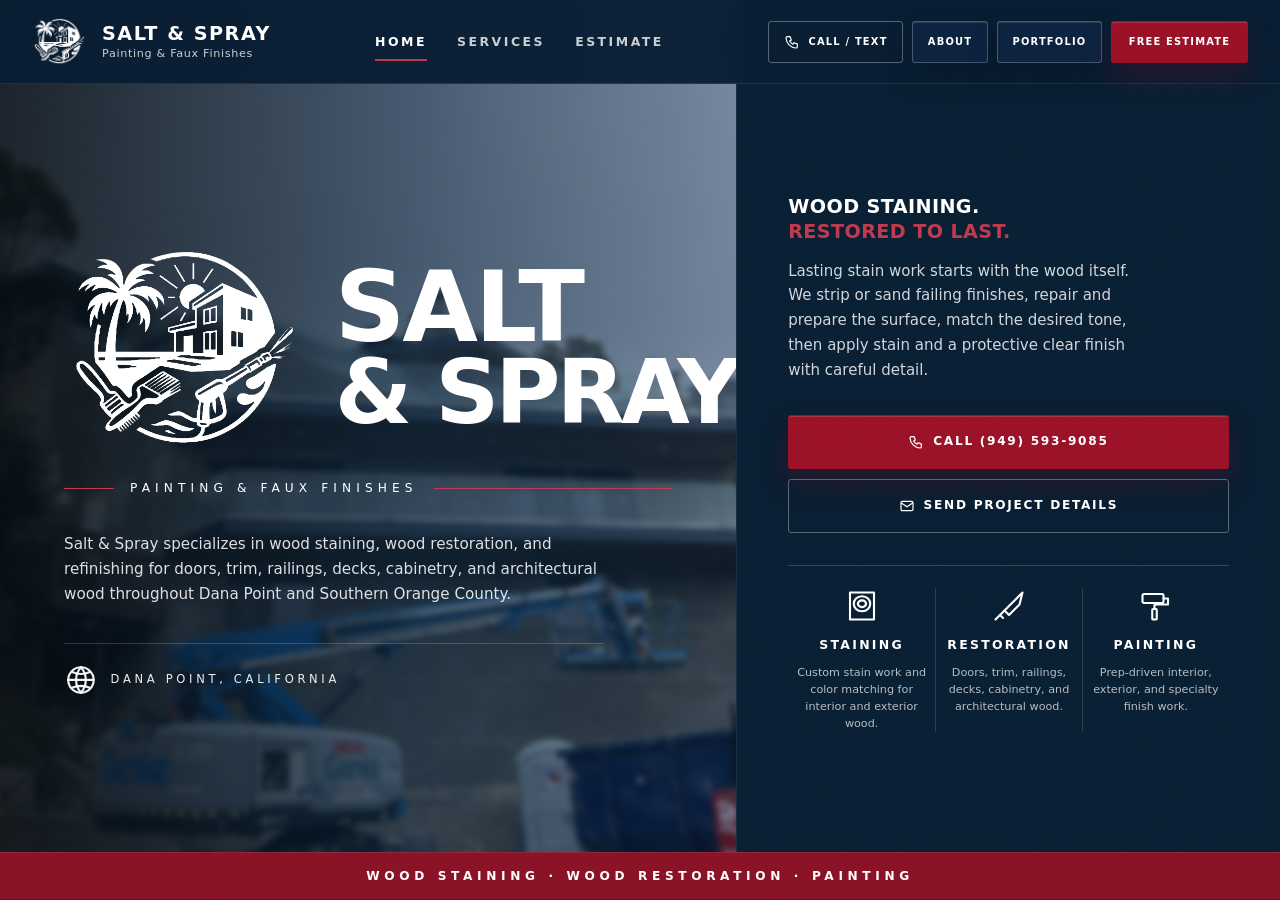
==== commit 5a949ee8: "Use square brand favicons (Google search + iOS)" ====
--- a/index.html
+++ b/index.html
@@ -5,7 +5,9 @@
   <meta name="viewport" content="width=device-width, initial-scale=1.0, viewport-fit=cover">
   <meta name="theme-color" content="#0a1f33">
   <meta name="description" content="Salt &amp; Spray specializes in wood staining, wood restoration, and refinishing for doors, trim, railings, decks, and cabinetry across Dana Point and Southern Orange County.">
-  <link rel="icon" type="image/png" href="assets/images/logo.png">
+  <link rel="icon" type="image/png" sizes="48x48" href="assets/images/favicon-48.png">
+  <link rel="icon" type="image/png" sizes="180x180" href="assets/images/favicon-180.png">
+  <link rel="apple-touch-icon" href="assets/images/favicon-180.png">
   <link rel="canonical" href="https://saltandspray.com/">
   <meta name="application-name" content="Salt &amp; Spray">
   <meta name="author" content="Salt &amp; Spray">
--- a/css/styles.css
+++ b/css/styles.css
@@ -0,0 +1,1454 @@
+/* ============================================================
+   Salt & Spray — styles.css
+   Clean rebuild (Oct 2026). Same visual design, organized source.
+   Tokens live in :root; sections: base, frame, topbar, hero,
+   services, estimate/book, footer, about overlay, portfolio
+   overlay + before/after, utilities, responsive.
+   ============================================================ */
+
+.sprite-sheet { position: absolute; width: 0px; height: 0px; overflow: hidden; }
+.logo-invert { filter: brightness(0) invert(1); }
+:root { --ink: #0d2440; --blue-deep: #0a1f33; --blue-base: #0d2440; --blue-glow: #fff; --red-base: #9b1228; --red-soft: #c03a4d; --red-bar: #8a1226; --white: #fff; --paper: #f3f5f9; --navy-pastel-1: #f7f8fa; --navy-pastel-2: #e3e6eb; --red-pastel-1: #fdf3f5; --line-dark: rgba(13, 36, 64, 0.14); --shadow-md: 0 18px 48px rgba(0, 0, 0, 0.24); --font-display: "Montserrat", system-ui, -apple-system, BlinkMacSystemFont, sans-serif; --font-tagline: "Merriweather Sans", "Montserrat", system-ui, sans-serif; --font-body: "Merriweather Sans", system-ui, -apple-system, BlinkMacSystemFont, sans-serif; --font-accent: "Montserrat", system-ui, sans-serif; --hero-img: url("../assets/images/page1-bg.jpg"); --service-img: url("../assets/images/page2-bg.jpg"); --safe-top: env(safe-area-inset-top, 0px); --topbar-h: 84px; --brand-bar-h: 48px; --panel-bg-blur: 3px; --hero-bg-scale: 1.04; --service-bg-scale: 1.035; --noise-opacity: .035; }
+*, ::before, ::after { box-sizing: border-box; }
+* { margin: 0px; padding: 0px; }
+html { height: 100%; scroll-behavior: smooth; scroll-padding-top: var(--topbar-h); background: var(--blue-deep); text-size-adjust: 100%; }
+body { min-height: 100%; font-family: var(--font-body); color: var(--white); line-height: 1.6;         background-attachment: scroll; -webkit-font-smoothing: antialiased; }
+body::after { content: ""; position: fixed; inset: 0px; pointer-events: none; z-index: 100; opacity: var(--noise-opacity); mix-blend-mode: overlay; background-image: url("data:image/svg+xml;utf8,<svg xmlns='http://www.w3.org/2000/svg' width='140' height='140'><filter id='n'><feTurbulence type='fractalNoise' baseFrequency='.9' numOctaves='2' stitchTiles='stitch'/></filter><rect width='100%25' height='100%25' filter='url(%23n)'/></svg>"); }
+a { color: inherit; text-decoration: none; }
+button, input, select, textarea { font: inherit; color: inherit; }
+img, svg { display: block; max-width: 100%; }
+:focus-visible { outline: 2px solid var(--red-soft); outline-offset: 3px; }
+.skip-link { position: absolute; left: -9999px; top: 0px; z-index: 9999; padding: 0.75rem 1rem; background: var(--white); color: var(--ink); font-weight: 700; letter-spacing: 0.08em; text-transform: uppercase; font-size: 0.75rem; }
+.skip-link:focus { left: 0.5rem; top: 0.5rem; }
+@media (prefers-reduced-motion: reduce) {
+*, ::before, ::after { animation-duration: 0.001ms !important; animation-iteration-count: 1 !important; transition-duration: 0.001ms !important; scroll-behavior: auto !important; }
+}
+.site-frame { width: min(100vw, 1720px); margin: 0px auto; background: rgba(10, 31, 51, 0.78); position: relative; }
+.snap-shell { height: 100dvh; overflow: hidden auto; scroll-behavior: smooth; scroll-padding-top: 0px; scroll-snap-type: y; overscroll-behavior-y: contain; scrollbar-width: none; }
+.snap-shell::-webkit-scrollbar { display: none; }
+.panel { scroll-snap-align: start; }
+.panel { min-height: 100dvh; display: grid; place-items: stretch; padding: 0px; position: relative; isolation: isolate; }
+.panel-inner { position: relative; width: 100%; min-height: 100dvh; overflow: hidden; animation: 900ms cubic-bezier(0.2, 0.8, 0.2, 1) 0s 1 normal both running panelIn; }
+.topbar { position: fixed; top: 0px; left: 0px; right: 0px; z-index: 30; width: 100%; min-height: var(--topbar-h); display: grid; grid-template-columns: minmax(0px, auto) 1fr auto; align-items: center; gap: clamp(1rem, 3vw, 2.5rem); padding-left: clamp(1rem, 2.5vw, 2rem); padding-right: clamp(1rem, 2.5vw, 2rem); padding-top: max(0.85rem, var(--safe-top)); padding-bottom: 0.85rem; background: rgba(10, 31, 51, 0.86); backdrop-filter: blur(18px) saturate(140%); border-bottom: 1px solid rgba(255, 255, 255, 0.08); }
+.topbar::after { content: ""; position: absolute; left: 0px; right: 0px; bottom: -1px; height: 1px; background: linear-gradient(90deg, transparent 0px, rgba(155, 18, 40, 0) 18%, rgba(155, 18, 40, 0.5) 50%, rgba(155, 18, 40, 0) 82%, transparent 100%); pointer-events: none; }
+.brand { display: inline-flex; align-items: center; gap: 1rem; min-width: 0px; }
+.brand-mark { width: 54px; height: 54px; flex: 0 0 auto; display: grid; place-items: center; transition: transform 400ms cubic-bezier(0.2, 0.8, 0.2, 1); }
+.brand-mark img { width: 100%; height: 100%; object-fit: contain; }
+.brand:hover .brand-mark { transform: rotate(-6deg) scale(1.05); }
+.brand-text { display: inline-flex; flex-direction: column; min-width: 0px; line-height: 1; }
+.brand-text strong { font-family: var(--font-display); font-weight: 800; font-size: 1.2rem; letter-spacing: 0.08em; color: var(--white); text-transform: uppercase; white-space: nowrap; }
+.brand-text small { font-family: var(--font-tagline); font-size: 0.7rem; font-weight: 400; letter-spacing: 0.06em; color: rgba(255, 255, 255, 0.78); margin-top: 0.35rem; white-space: nowrap; }
+.nav { display: flex; justify-content: center; gap: clamp(1.5rem, 3vw, 3rem); font-family: var(--font-display); font-size: 0.78rem; font-weight: 600; letter-spacing: 0.2em; text-transform: uppercase; color: rgba(255, 255, 255, 0.78); }
+.nav a { position: relative; padding: 0.35rem 0px; transition: color 220ms; }
+.nav a:hover, .nav a.active { color: var(--white); }
+.nav a::after { content: ""; position: absolute; left: 0px; bottom: -0.25rem; width: 100%; height: 2px; background: var(--red-soft); transform: scaleX(0); transform-origin: right center; transition: transform 280ms cubic-bezier(0.2, 0.8, 0.2, 1); }
+.nav a:hover::after, .nav a.active::after { transform: scaleX(1); transform-origin: left center; }
+.top-actions { display: flex; justify-content: flex-end; align-items: center; gap: 0.65rem; }
+.pill-link { display: inline-flex; justify-content: center; align-items: center; gap: 0.55rem; min-height: 46px; padding: 0.8rem 1.2rem; border: 1.5px solid rgba(255, 255, 255, 0.32); background: transparent; color: var(--white); font-family: var(--font-display); font-size: 0.74rem; font-weight: 700; letter-spacing: 0.14em; text-transform: uppercase; white-space: nowrap; cursor: pointer; transition: transform 240ms cubic-bezier(0.2, 0.8, 0.2, 1), background 240ms, border-color 240ms, box-shadow 240ms; }
+.pill-link:hover { transform: translateY(-2px); background: rgba(255, 255, 255, 0.08); border-color: rgba(255, 255, 255, 0.55); }
+.pill-link:active { transform: translateY(0px); }
+.pill-link.primary, .submit-btn { border: 1.5px solid transparent; background: var(--red-base); color: var(--white); box-shadow: rgba(255, 255, 255, 0.14) 0px 1px 0px inset, rgba(98, 9, 24, 0.32) 0px 14px 30px; }
+.pill-link.primary:hover, .submit-btn:hover { background: var(--red-soft); box-shadow: rgba(255, 255, 255, 0.2) 0px 1px 0px inset, rgba(98, 9, 24, 0.42) 0px 18px 40px; }
+.pill-icon { width: 16px; height: 16px; flex: 0 0 auto; stroke: currentcolor; stroke-width: 1.8; fill: none; }
+.eyebrow { display: inline-flex; align-items: center; gap: 0.85rem; color: rgba(255, 255, 255, 0.85); font-family: var(--font-display); font-size: 0.7rem; font-weight: 600; letter-spacing: 0.22em; text-transform: uppercase; }
+.eyebrow::before { content: ""; width: 38px; height: 1.5px; background: var(--red-soft); }
+h1, h2 { font-family: var(--font-display); font-weight: 900; letter-spacing: -0.02em; line-height: 0.94; text-transform: uppercase; }
+.brand-bar { grid-column: 1 / -1; min-height: var(--brand-bar-h); background: var(--red-bar); display: grid; place-items: center; padding: 0.9rem 1.5rem; box-shadow: rgba(255, 255, 255, 0.08) 0px 1px 0px inset, rgba(0, 0, 0, 0.18) 0px -1px 0px inset; }
+.brand-bar p { font-family: var(--font-display); font-size: clamp(0.74rem, 0.95vw, 0.88rem); font-weight: 600; letter-spacing: 0.38em; color: var(--white); text-transform: uppercase; text-align: center; }
+.hero .panel-inner { display: grid; grid-template-columns: minmax(0px, 1.15fr) minmax(380px, 0.85fr); grid-template-rows: 1fr auto; background: var(--blue-deep); }
+.hero-copy { grid-area: 1 / 1; position: relative; z-index: 2; overflow: hidden; padding: calc(var(--topbar-h) + 2rem) clamp(2rem, 5vw, 4.5rem) 2.5rem clamp(2rem, 5vw, 4.5rem); display: flex; flex-direction: column; justify-content: center; gap: clamp(1.5rem, 3vw, 2.25rem); background: transparent; }
+.hero-copy::before { content: ""; position: absolute; inset: -18px; background: var(--hero-img) center/cover no-repeat; filter: blur(var(--panel-bg-blur)); transform: scale(var(--hero-bg-scale)); z-index: 0; }
+.hero-copy::after { content: ""; position: absolute; inset: 0px; background: linear-gradient(90deg, rgba(5, 12, 18, 0.88) 0px, rgba(10, 31, 51, 0.68) 55%, rgba(10, 31, 51, 0.42) 100%); z-index: 0; }
+.hero-copy > * { position: relative; z-index: 1; }
+.wordmark { display: grid; gap: 0px; line-height: 0.82; }
+.wordmark .word-salt { font-family: var(--font-display); font-weight: 900; font-size: clamp(4.2rem, 9.5vw, 9rem); letter-spacing: -0.03em; color: var(--white); text-transform: uppercase; }
+.wordmark .word-spray { font-family: var(--font-accent); font-style: normal; font-weight: 900; font-size: clamp(3.75rem, 8.6vw, 7.9rem); letter-spacing: -0.045em; line-height: 0.92; margin-top: 0.08em; text-transform: uppercase; }
+.wordmark-rule { display: flex; align-items: center; gap: 1rem; margin-top: 1rem; margin-bottom: 0.15rem; }
+.wordmark-rule::before, .wordmark-rule::after { content: ""; flex: 1 1 0%; height: 1.5px; background: var(--red-soft); }
+.wordmark-rule::before { max-width: 50px; }
+.wordmark-tagline { font-family: var(--font-tagline); font-size: clamp(0.72rem, 0.95vw, 0.9rem); font-weight: 400; letter-spacing: 0.42em; color: var(--white); text-transform: uppercase; white-space: nowrap; }
+.hero-lead { max-width: 540px; color: rgba(255, 255, 255, 0.86); font-size: clamp(0.95rem, 1.05vw, 1.05rem); line-height: 1.65; }
+.hero-location { display: flex; align-items: center; gap: 1.1rem; padding-top: 1.2rem; border-top: 1px solid rgba(255, 255, 255, 0.18); max-width: 540px; }
+.hero-location .location-mark { width: 60px; height: 60px; flex: 0 0 auto; border-radius: 50%; background: var(--red-base); display: grid; place-items: center; box-shadow: rgba(98, 9, 24, 0.35) 0px 8px 22px; }
+.hero-location-text { font-family: var(--font-display); font-size: 0.78rem; font-weight: 600; letter-spacing: 0.2em; color: rgba(255, 255, 255, 0.92); text-transform: uppercase; line-height: 1.55; }
+.hero-side { grid-area: 1 / 2; position: relative; z-index: 2; display: flex; flex-direction: column; justify-content: center; gap: clamp(1.5rem, 2.5vw, 2.25rem); padding: calc(var(--topbar-h) + 2rem) clamp(2rem, 4vw, 3.25rem) 2.5rem; background: rgba(10, 31, 51, 0.55); border-left: 1px solid rgba(255, 255, 255, 0.08); backdrop-filter: blur(5px); }
+.side-header h3 { font-family: var(--font-display); font-weight: 900; font-size: clamp(1.2rem, 1.5vw, 1.45rem); letter-spacing: 0.02em; line-height: 1.15; text-transform: uppercase; color: var(--white); }
+.side-header h3 .accent { display: block; color: var(--red-soft); margin-top: 0.15em; }
+.side-header p { margin-top: 1rem; color: rgba(255, 255, 255, 0.82); font-size: 0.94rem; line-height: 1.65; max-width: 38ch; }
+.side-actions { display: grid; gap: 0.65rem; }
+.side-actions .pill-link { width: 100%; min-height: 54px; font-size: 0.76rem; letter-spacing: 0.14em; }
+.service-icons { display: grid; grid-template-columns: repeat(3, 1fr); border-top: 1px solid rgba(255, 255, 255, 0.18); padding-top: 1.4rem; }
+.service-icons > div { display: flex; flex-direction: column; align-items: center; gap: 0.65rem; padding: 0px 0.5rem; text-align: center; }
+.service-icons > div + div { border-left: 1px solid rgba(255, 255, 255, 0.14); }
+.service-icons svg { width: 36px; height: 36px; stroke: var(--white); stroke-width: 1.4; fill: none; stroke-linecap: round; stroke-linejoin: round; }
+.service-icons strong { font-family: var(--font-display); font-size: 0.78rem; font-weight: 800; letter-spacing: 0.18em; color: var(--white); text-transform: uppercase; }
+.service-icons span { display: block; font-family: var(--font-tagline); font-size: 0.7rem; font-weight: 400; color: rgba(255, 255, 255, 0.7); line-height: 1.5; }
+.services .panel-inner { display: grid; grid-template-columns: 36% 64%; grid-template-rows: 1fr auto; background: var(--paper); }
+.services-aside { grid-area: 1 / 1; position: relative; z-index: 2; overflow: hidden; display: grid; align-content: space-between; gap: 1.4rem; padding: calc(var(--topbar-h) + 2rem) clamp(1.5rem, 3vw, 2.6rem) 2rem; border-right: 1px solid rgba(255, 255, 255, 0.16); background: transparent; color: var(--white); }
+.services-aside::before { content: ""; position: absolute; inset: -18px; background: var(--service-img) center/cover no-repeat; filter: blur(var(--panel-bg-blur)); transform: scale(var(--service-bg-scale)); z-index: 0; }
+.services-aside::after { content: ""; position: absolute; inset: 0px; background: linear-gradient(rgba(10, 31, 51, 0.24), rgba(10, 31, 51, 0.74)); z-index: 0; }
+.services-aside > * { position: relative; z-index: 1; }
+.services-aside h2 { max-width: 520px; font-size: clamp(2.4rem, 5.6vw, 5.8rem); font-weight: 900; letter-spacing: -0.02em; line-height: 0.96; }
+.services-aside h2 em { display: block; font-family: var(--font-accent); font-style: normal; font-weight: 900; color: var(--blue-glow); letter-spacing: -0.04em; text-transform: uppercase; text-shadow: none; margin: 0.04em 0px; }
+.aside-note { max-width: 420px; color: rgba(255, 255, 255, 0.86); line-height: 1.65; font-size: 0.94rem; }
+.aside-stat { display: grid; grid-template-columns: auto 1fr; gap: 1rem; align-items: center; padding: 1.1rem 0px 0px; border-top: 1px solid rgba(255, 255, 255, 0.18); max-width: 420px; }
+.aside-stat strong { font-family: var(--font-display); font-size: 2.4rem; font-weight: 900; color: var(--white); line-height: 1; letter-spacing: -0.02em; }
+.aside-stat span { font-family: var(--font-tagline); font-size: 0.82rem; color: rgba(255, 255, 255, 0.78); line-height: 1.45; }
+.services-main { grid-area: 1 / 2; min-width: 0px; padding: calc(var(--topbar-h) + 2rem) clamp(1.5rem, 2.8vw, 2.9rem) 2.6rem; display: grid; grid-template-rows: auto minmax(0px, 1fr); gap: clamp(1.35rem, 2vw, 2rem); color: var(--ink); overflow: hidden; }
+.section-heading { display: grid; grid-template-columns: 1fr minmax(250px, 360px); gap: 1.5rem; align-items: end; border-bottom: 1px solid var(--line-dark); padding-bottom: 1rem; }
+.section-heading h2 { color: var(--ink); font-size: clamp(2rem, 4.2vw, 4.4rem); font-weight: 900; letter-spacing: -0.02em; }
+.section-heading p { color: rgba(13, 36, 64, 0.72); font-size: 0.92rem; line-height: 1.6; }
+.service-grid { display: grid; grid-template-columns: repeat(3, minmax(0px, 1fr)); gap: clamp(0.9rem, 1.2vw, 1.15rem); min-height: 0px; height: 100%; align-self: stretch; align-items: stretch; }
+.service-card { position: relative; display: grid; grid-template-rows: auto auto 1fr auto; align-content: start; gap: clamp(0.8rem, 1.05vw, 1rem); min-height: 0px; padding: clamp(1.35rem, 2vw, 2rem); border: 1px solid var(--navy-pastel-2); background: var(--white); overflow: hidden; transition: transform 320ms cubic-bezier(0.2, 0.8, 0.2, 1), background 320ms, box-shadow 320ms, border-color 320ms; }
+.service-card::before { content: attr(data-num); position: absolute; top: 0.7rem; right: 1rem; font-family: var(--font-accent); font-style: normal; font-weight: 900; font-size: clamp(2.6rem, 4.1vw, 4.25rem); letter-spacing: -0.08em; line-height: 1; color: rgba(155, 18, 40, 0.1); transition: color 320ms; }
+.service-card:hover { transform: translateY(-5px); background: var(--red-pastel-1); border-color: rgba(155, 18, 40, 0.28); box-shadow: rgba(13, 36, 64, 0.18) 0px 22px 55px; }
+.service-card:hover::before { color: rgba(155, 18, 40, 0.22); }
+.service-card-icon { width: 34px; height: 34px; stroke: var(--red-base); stroke-width: 1.4; fill: none; stroke-linecap: round; stroke-linejoin: round; }
+.service-card h3 { position: relative; max-width: 240px; font-family: var(--font-display); font-weight: 900; font-size: clamp(1.1rem, 1.55vw, 1.45rem); line-height: 1.05; letter-spacing: -0.01em; text-transform: uppercase; }
+.service-card p { position: relative; color: rgba(13, 36, 64, 0.74); font-size: clamp(0.86rem, 0.96vw, 0.98rem); line-height: 1.62; max-width: 32ch; }
+.service-card ul { position: relative; display: grid; gap: 0.5rem; list-style: none; color: rgba(13, 36, 64, 0.74); font-family: var(--font-display); font-size: clamp(0.64rem, 0.74vw, 0.76rem); font-weight: 700; letter-spacing: 0.12em; text-transform: uppercase; margin-top: auto; padding-top: 1.15rem; border-top: 1px solid rgba(13, 36, 64, 0.1); }
+.service-card li { display: flex; align-items: center; gap: 0.55rem; }
+.service-card li::before { content: ""; width: 6px; height: 6px; background: var(--red-base); transform: rotate(45deg); flex: 0 0 auto; }
+.book .panel-inner { background: linear-gradient(90deg, rgba(5, 12, 18, 0.92), rgba(10, 31, 51, 0.78) 48%, rgba(10, 31, 51, 0.5)); align-items: stretch; }
+.contact-side { grid-area: 1 / 2; z-index: 2; display: grid; align-content: start; gap: 0.9rem; padding: calc(var(--topbar-h) + 2rem) clamp(1.4rem, 2.4vw, 2.4rem) 2rem; border-left: 1px solid rgba(255, 255, 255, 0.14); background: linear-gradient(rgba(10, 31, 51, 0.5), rgba(10, 31, 51, 0.78)); backdrop-filter: blur(14px); }
+.form-panel { padding: clamp(1.25rem, 2vw, 1.75rem); border: 1px solid rgba(255, 255, 255, 0.22); background: var(--white); color: var(--ink); box-shadow: var(--shadow-md); }
+.form-panel h3 { font-family: var(--font-display); font-weight: 900; font-size: clamp(1.45rem, 2vw, 1.95rem); line-height: 1; letter-spacing: 0px; text-transform: uppercase; }
+.form-panel > p { margin-top: 0.65rem; color: rgba(13, 36, 64, 0.72); font-size: 0.85rem; line-height: 1.6; }
+.contact-form { display: grid; gap: 0.8rem; margin-top: 1.1rem; }
+.input-row { display: grid; grid-template-columns: 1fr 1fr; gap: 0.7rem; }
+.field { display: grid; gap: 0.35rem; }
+.field label { color: rgba(13, 36, 64, 0.62); font-family: var(--font-display); font-size: 0.62rem; font-weight: 700; letter-spacing: 0.14em; text-transform: uppercase; }
+.field input, .field select, .field textarea { width: 100%; border: 1px solid rgba(13, 36, 64, 0.18); background: var(--navy-pastel-1); color: var(--ink); padding: 0.9rem 1rem; font-size: 0.95rem; outline: 0px; transition: border-color 220ms, background 220ms, box-shadow 220ms; }
+.field textarea { min-height: 96px; resize: vertical; }
+.field input:focus, .field select:focus, .field textarea:focus { border-color: var(--red-base); background: var(--white); box-shadow: rgba(155, 18, 40, 0.12) 0px 0px 0px 4px; }
+.submit-row { display: grid; gap: 0.65rem; margin-top: 0.35rem; }
+.submit-btn { padding: 1.05rem 1.25rem; font-family: var(--font-display); font-size: 0.76rem; font-weight: 700; letter-spacing: 0.16em; text-transform: uppercase; cursor: pointer; transition: transform 240ms cubic-bezier(0.2, 0.8, 0.2, 1), box-shadow 240ms, background 240ms; }
+.submit-btn:hover { transform: translateY(-2px); }
+.submit-btn:active { transform: translateY(0px); }
+.form-note { color: rgba(13, 36, 64, 0.62); font-size: 0.72rem; line-height: 1.5; text-align: center; }
+.status { display: none; margin-top: 0.65rem; padding: 0.85rem; border: 1px solid rgba(13, 36, 64, 0.18); background: rgba(13, 36, 64, 0.06); color: var(--ink); font-size: 0.82rem; line-height: 1.5; }
+.status.visible { display: block; }
+.status.success { border-color: rgba(13, 36, 64, 0.22); background: rgba(13, 36, 64, 0.08); color: var(--ink); }
+.status.error { border-color: rgba(155, 18, 40, 0.24); background: rgba(155, 18, 40, 0.08); color: var(--red-base); }
+.service-card, .form-panel { contain: layout paint; }
+.brand-bar { grid-column: 1 / -1; height: var(--brand-bar-h); min-height: 0px; display: flex; align-items: center; justify-content: center; padding: 0px clamp(1rem, 3vw, 1.5rem); }
+.brand-bar p { max-width: min(92vw, 980px); margin: 0px auto; line-height: 1.35; text-wrap: balance; }
+@media (min-width: 1181px) {
+.snap-shell { height: 100svh; overflow: hidden auto; scroll-snap-type: y mandatory; overscroll-behavior-y: contain; }
+.panel { height: 100svh; min-height: 100svh; scroll-snap-align: start; scroll-snap-stop: always; }
+.panel-inner { height: 100svh; min-height: 0px; overflow: hidden; }
+.hero .panel-inner, .services .panel-inner, .book .panel-inner { grid-template-rows: minmax(0, 1fr) var(--brand-bar-h); }
+}
+@media (min-width: 1181px) and (max-height: 780px) {
+:root { --topbar-h: 74px; --brand-bar-h: 42px; }
+.topbar { min-height: var(--topbar-h); padding-top: max(0.55rem, var(--safe-top)); padding-bottom: 0.55rem; }
+.brand-mark { width: 44px; height: 44px; }
+.brand-text strong { font-size: 1rem; }
+.brand-text small { font-size: 0.6rem; }
+.pill-link { min-height: 42px; padding: 0.65rem 1rem; }
+.hero-copy, .hero-side, .services-aside, .services-main, .contact-side { padding-top: calc(var(--topbar-h) + 1rem); padding-bottom: 1rem; }
+.wordmark .word-salt { font-size: clamp(3rem, 7.2vw, 5.8rem); }
+.wordmark .word-spray { font-size: clamp(2.7rem, 6.6vw, 5rem); }
+.wordmark-rule { margin-top: 0.65rem; }
+.wordmark-tagline { font-size: 0.66rem; letter-spacing: 0.34em; }
+.hero-lead { font-size: 0.86rem; line-height: 1.5; max-width: 500px; }
+.hero-location { padding-top: 0.8rem; }
+.hero-location .location-mark { width: 46px; height: 46px; }
+.hero-location-text { font-size: 0.66rem; }
+.side-header h3 { font-size: 1.05rem; }
+.side-header p { font-size: 0.82rem; line-height: 1.45; }
+.side-actions .pill-link { min-height: 46px; }
+.service-icons { padding-top: 1rem; }
+.service-icons svg { width: 28px; height: 28px; }
+.service-icons strong { font-size: 0.65rem; }
+.service-icons span { font-size: 0.62rem; }
+.services-aside h2 { font-size: clamp(2rem, 4.2vw, 4rem); }
+.aside-note { font-size: 0.8rem; line-height: 1.45; }
+.aside-stat { padding-top: 0.75rem; }
+.aside-stat strong { font-size: 1.9rem; }
+.aside-stat span { font-size: 0.72rem; }
+.services-main { gap: 0.8rem; }
+.section-heading { gap: 0.8rem; padding-bottom: 0.7rem; }
+.section-heading h2 { font-size: clamp(2rem, 3.5vw, 3.3rem); }
+.section-heading p { font-size: 0.78rem; line-height: 1.45; }
+.service-grid { gap: 0.8rem; }
+.service-card { padding: 1rem; gap: 0.55rem; }
+.service-card::before { font-size: clamp(2.8rem, 4vw, 3.7rem); }
+.service-card h3 { font-size: 1rem; }
+.service-card p { font-size: 0.76rem; line-height: 1.42; }
+.service-card ul { font-size: 0.56rem; gap: 0.25rem; padding-top: 0.55rem; }
+.contact-side { gap: 0.65rem; }
+.form-panel { padding: 1rem; }
+.form-panel h3 { font-size: 1.25rem; }
+.form-panel > p { font-size: 0.72rem; line-height: 1.4; margin-top: 0.45rem; }
+.contact-form { gap: 0.5rem; margin-top: 0.65rem; }
+.field label { font-size: 0.52rem; }
+.field input, .field select, .field textarea { padding: 0.6rem 0.7rem; font-size: 0.8rem; }
+.field textarea { min-height: 64px; }
+.submit-btn { padding: 0.75rem 1rem; }
+.form-note { font-size: 0.62rem; }
+}
+@media (max-width: 1180px) {
+:root { --topbar-h: 74px; --brand-bar-h: 56px; }
+html { scroll-padding-top: var(--topbar-h); scroll-snap-type: y; }
+body { overflow-x: hidden; }
+.site-frame { width: 100%; max-width: none; margin: 0px; }
+.topbar { position: sticky; top: 0px; min-height: var(--topbar-h); grid-template-columns: minmax(0px, 1fr) auto; gap: 1rem; padding-left: clamp(1rem, 2.5vw, 1.5rem); padding-right: clamp(1rem, 2.5vw, 1.5rem); padding-top: max(0.65rem, var(--safe-top)); padding-bottom: 0.65rem; }
+.nav { display: none; }
+.snap-shell { height: auto; min-height: 100svh; overflow: visible; scroll-snap-type: none; overscroll-behavior-y: auto; scrollbar-width: auto; }
+.snap-shell::-webkit-scrollbar { display: initial; }
+.panel { display: block; min-height: auto; scroll-snap-align: start; scroll-margin-top: var(--topbar-h); }
+.panel-inner { min-height: auto; overflow: visible; animation: auto ease 0s 1 normal none running none; }
+.hero .panel-inner { display: grid; grid-template-columns: 1fr; grid-template-rows: minmax(calc(100svh - var(--topbar-h) - var(--brand-bar-h)), auto) var(--brand-bar-h); }
+.hero-copy { min-height: calc(100svh - var(--topbar-h) - var(--brand-bar-h)); padding: clamp(1.4rem, 4vw, 2.5rem) clamp(1.4rem, 5vw, 3rem); justify-content: center; background: linear-gradient(180deg, rgba(5, 12, 18, 0.48) 0, rgba(10, 31, 51, 0.7) 52%, rgba(5, 12, 18, 0.92) 100%), var(--hero-img) center/cover no-repeat; }
+.hero-side { display: none; }
+.services .panel-inner, .book .panel-inner { display: grid; grid-template-columns: 1fr !important; grid-template-rows: auto auto var(--brand-bar-h) !important; }
+.services-aside, .services-main, .contact-side { grid-area: auto / 1 !important; }
+.services-aside { min-height: auto; padding: clamp(1.4rem, 4vw, 2.4rem) clamp(1.4rem, 5vw, 3rem); border-right: 0px; border-bottom: 1px solid rgba(255, 255, 255, 0.16); }
+.services-aside { display: grid; grid-template-columns: minmax(0px, 1fr) minmax(240px, 380px); align-items: end; gap: 1.5rem; }
+.services-aside .aside-note, .services-aside .aside-stat { max-width: none; }
+.services-main { overflow: visible; padding: clamp(1.4rem, 4vw, 2.4rem) clamp(1.4rem, 5vw, 3rem); grid-template-rows: auto auto; }
+.section-heading { grid-template-columns: minmax(0px, 1fr) minmax(240px, 340px); align-items: end; }
+.service-grid { height: auto; grid-template-columns: repeat(3, minmax(0px, 1fr)); align-items: stretch; }
+.service-card { min-height: 0px; padding: clamp(1.1rem, 2vw, 1.55rem); }
+.book .panel-inner { background: linear-gradient(180deg, rgba(5, 12, 18, 0.92), rgba(10, 31, 51, 0.78) 50%, rgba(10, 31, 51, 0.58)); }
+.contact-side { justify-items: center; padding: clamp(1.4rem, 4vw, 2.4rem) clamp(1.4rem, 5vw, 3rem); border-left: 0px; border-top: 1px solid rgba(255, 255, 255, 0.14); background: linear-gradient(rgba(10, 31, 51, 0.42), rgba(10, 31, 51, 0.74)); }
+.form-panel { width: 100%; max-width: 760px; }
+}
+@media (max-width: 900px) {
+:root { --topbar-h: 68px; --brand-bar-h: 54px; }
+.brand-mark { width: 42px; height: 42px; }
+.brand-text strong { font-size: 0.98rem; }
+.brand-text small { font-size: 0.6rem; }
+.pill-link { min-height: 42px; padding: 0.6rem 0.9rem; font-size: 0.66rem; }
+.hero .panel-inner { grid-template-rows: minmax(calc(100svh - var(--topbar-h) - var(--brand-bar-h)), auto) var(--brand-bar-h); }
+.hero-copy { min-height: calc(100svh - var(--topbar-h) - var(--brand-bar-h)); gap: clamp(0.9rem, 2svh, 1.3rem); }
+.wordmark .word-salt { font-size: clamp(3.3rem, 13vw, 6rem); }
+.wordmark .word-spray { font-size: clamp(2.9rem, 11vw, 5.2rem); }
+.hero-lead { font-size: 0.9rem; line-height: 1.55; }
+.services-aside { grid-template-columns: 1fr; gap: 1rem; }
+.section-heading { grid-template-columns: 1fr; align-items: start; }
+.service-grid { grid-template-columns: 1fr; }
+}
+@media (max-width: 620px) {
+:root { --topbar-h: 64px; --brand-bar-h: 58px; }
+html { scroll-snap-type: none; }
+.topbar { min-height: var(--topbar-h); padding-left: 0.8rem; padding-right: 0.8rem; padding-top: max(0.5rem, var(--safe-top)); padding-bottom: 0.5rem; gap: 0.6rem; }
+.brand { gap: 0.55rem; }
+.brand-mark { width: 34px; height: 34px; }
+.brand-text strong { font-size: 0.78rem; letter-spacing: 0.06em; }
+.brand-text small { font-size: 0.5rem; margin-top: 0.2rem; }
+.top-actions .ghost { display: none; }
+.pill-link { min-height: 38px; padding: 0.55rem 0.75rem; font-size: 0.58rem; letter-spacing: 0.11em; }
+.brand-bar { height: var(--brand-bar-h); padding: 0px 0.9rem; }
+.brand-bar p { max-width: 92vw; font-size: 0.58rem; letter-spacing: 0.2em; line-height: 1.45; }
+.hero-copy { padding: clamp(1rem, 4vw, 1.25rem); gap: clamp(0.75rem, 2svh, 1rem); }
+.wordmark .word-salt { font-size: clamp(3rem, 16vw, 4.4rem); }
+.wordmark .word-spray { font-size: clamp(2.55rem, 13.4vw, 3.8rem); letter-spacing: -0.055em; }
+.wordmark-rule { gap: 0.6rem; margin-top: 0.65rem; }
+.wordmark-rule::before { max-width: 26px; }
+.wordmark-tagline { font-size: 0.54rem; letter-spacing: 0.25em; white-space: nowrap; }
+.hero-lead { font-size: 0.82rem; line-height: 1.48; }
+.hero-location { gap: 0.7rem; padding-top: 0.7rem; }
+.hero-location .location-mark { width: 40px; height: 40px; }
+.hero-location-text { font-size: 0.56rem; letter-spacing: 0.12em; }
+.services-aside, .services-main, .contact-side { padding: 1rem; }
+.services-aside h2 { font-size: clamp(2rem, 13vw, 3rem); }
+.aside-note { font-size: 0.8rem; line-height: 1.5; }
+.aside-stat strong { font-size: 1.8rem; }
+.aside-stat span { font-size: 0.72rem; }
+.section-heading h2 { font-size: clamp(1.8rem, 10vw, 2.6rem); }
+.section-heading p { font-size: 0.8rem; }
+.service-card { padding: 1rem; gap: 0.7rem; }
+.service-card::before { font-size: clamp(2.4rem, 12vw, 3.3rem); }
+.service-card p { font-size: 0.84rem; }
+.contact-side { justify-items: stretch; }
+.form-panel { padding: 1rem; }
+.form-panel h3 { font-size: clamp(1.25rem, 6.5vw, 1.8rem); }
+.form-panel > p { font-size: 0.78rem; }
+.input-row { grid-template-columns: 1fr; }
+.field input, .field select, .field textarea { font-size: 16px; padding: 0.8rem 0.9rem; }
+.field textarea { min-height: 78px; }
+}
+@media (max-width: 420px) {
+.brand-text small { display: none; }
+.wordmark .word-salt { font-size: clamp(2.65rem, 16vw, 3.8rem); }
+.wordmark .word-spray { font-size: clamp(2.25rem, 13vw, 3.3rem); }
+.wordmark-tagline { font-size: 0.5rem; letter-spacing: 0.2em; }
+}
+@media print {
+body { background: white; color: black; }
+.topbar, body::after { display: none; }
+.panel-inner { box-shadow: none; }
+}
+.book .panel-inner { display: grid; grid-template-rows: minmax(0, 1fr) var(--brand-bar-h); grid-template-columns: 1fr; min-height: 100dvh; }
+.estimate-page { min-height: 0px; display: grid; grid-template-columns: minmax(340px, 0.82fr) minmax(560px, 0.98fr); grid-template-rows: minmax(0px, 1fr) auto; gap: clamp(1rem, 2vw, 2rem); align-items: center; padding: calc(var(--topbar-h) + clamp(1rem, 2vw, 1.65rem)) clamp(1.5rem, 3.2vw, 3.5rem) clamp(0.85rem, 1.6vw, 1.25rem); overflow: hidden; }
+.estimate-intro { min-width: 0px; display: grid; gap: clamp(0.9rem, 1.4vw, 1.2rem); align-content: center; }
+.estimate-intro h2 { max-width: 760px; font-size: clamp(2.55rem, 5.2vw, 5.2rem); line-height: 0.94; color: var(--white); }
+.estimate-intro h2 .accent { display: block; color: var(--blue-glow); }
+.estimate-intro > p { max-width: 66ch; color: rgba(255, 255, 255, 0.84); font-size: clamp(0.9rem, 1vw, 1rem); line-height: 1.62; }
+.book .estimate-contact { grid-area: auto; width: 100%; max-width: 720px; justify-self: center; align-content: center; gap: 0.75rem; padding: 0px; border-left: 0px; background: transparent; backdrop-filter: none; }
+.book .estimate-contact .form-panel { padding: clamp(1.05rem, 1.6vw, 1.45rem); }
+.book .estimate-contact .form-panel h3 { font-size: clamp(1.55rem, 2.4vw, 2.35rem); letter-spacing: -0.02em; }
+.book .estimate-contact .form-panel > p { max-width: 66ch; font-size: 0.84rem; line-height: 1.5; }
+.book .estimate-contact .contact-form { gap: 0.68rem; margin-top: 0.9rem; }
+.book .estimate-contact .field input, .book .estimate-contact .field select, .book .estimate-contact .field textarea { padding: 0.72rem 0.85rem; font-size: 0.9rem; }
+.book .estimate-contact .field textarea { min-height: 76px; }
+@media (min-width: 1181px) and (max-height: 820px) {
+.estimate-page { padding-top: calc(var(--topbar-h) + .65rem); padding-bottom: 0.7rem; gap: 0.9rem 1.2rem; }
+.estimate-intro { gap: 0.75rem; }
+.estimate-intro h2 { font-size: clamp(2.4rem, 4.5vw, 4.35rem); }
+.estimate-intro > p { font-size: 0.84rem; line-height: 1.48; }
+.book .estimate-contact { max-width: 660px; gap: 0.55rem; }
+.book .estimate-contact .form-panel { padding: 0.85rem 0.95rem; }
+.book .estimate-contact .form-panel h3 { font-size: clamp(1.35rem, 2vw, 1.9rem); }
+.book .estimate-contact .form-panel > p { margin-top: 0.45rem; font-size: 0.76rem; line-height: 1.4; }
+.book .estimate-contact .contact-form { gap: 0.52rem; margin-top: 0.7rem; }
+.book .estimate-contact .field label { font-size: 0.55rem; }
+.book .estimate-contact .field input, .book .estimate-contact .field select, .book .estimate-contact .field textarea { padding: 0.52rem 0.65rem; font-size: 0.8rem; }
+.book .estimate-contact .field textarea { min-height: 52px; }
+.book .estimate-contact .submit-btn { padding: 0.76rem 0.95rem; }
+.book .estimate-contact .form-note { font-size: 0.62rem; }
+}
+@media (max-width: 1180px) {
+.book .panel-inner { grid-template-rows: auto var(--brand-bar-h) !important; }
+.estimate-page { min-height: auto; overflow: visible; grid-template-columns: 1fr; grid-template-rows: auto auto auto; padding: calc(var(--topbar-h) + 1.4rem) clamp(1.4rem, 5vw, 3rem) clamp(1.4rem, 5vw, 2.4rem); }
+.book .estimate-contact { max-width: 820px; justify-self: stretch; }
+}
+@media (max-width: 760px) {
+.estimate-page { padding: calc(var(--topbar-h) + 1rem) 1rem 1.1rem; gap: 1rem; }
+.estimate-intro h2 { font-size: clamp(2rem, 12vw, 3.2rem); }
+.book .estimate-contact .input-row { grid-template-columns: 1fr; }
+.book .estimate-contact .form-panel { padding: 1rem; }
+}
+@media (max-width: 1180px) {
+.book .estimate-contact { max-width: none; justify-self: stretch; }
+.book .estimate-contact .form-panel { min-height: auto; align-content: start; }
+}
+.hero-location .location-mark .location-globe { width: 72%; height: 72%; fill: none; stroke: var(--white); stroke-width: 1.45; stroke-linecap: round; stroke-linejoin: round; }
+.hero-title-lockup { display: grid; grid-template-columns: clamp(165px, 18.5vw, 292px) minmax(0px, auto); align-items: center; gap: clamp(1.35rem, 2.65vw, 2.6rem); width: min(100%, 1010px); }
+.hero-title-logo { width: clamp(165px, 18.5vw, 292px); aspect-ratio: 1 / 1; display: grid; place-items: center; align-self: center; }
+.hero-title-logo img { width: 100%; height: 100%; object-fit: contain; filter: brightness(0) invert(1); }
+.hero-title-words { display: grid; gap: 0px; min-width: 0px; line-height: 0.82; }
+.wordmark .hero-title-words .word-salt { display: block; font-family: var(--font-display); line-height: 0.82; font-weight: 600 !important; font-size: clamp(3.65rem, 7.65vw, 7.35rem) !important; color: var(--white) !important; }
+.wordmark .hero-title-words .word-spray { display: block; font-family: var(--font-display); line-height: 0.88; margin-top: 0.06em; white-space: nowrap; font-weight: 600 !important; font-size: clamp(3.16rem, 6.95vw, 6.55rem) !important; color: var(--white) !important; text-shadow: none !important; }
+@media (min-width: 1181px) and (max-height: 820px) {
+.hero-title-lockup { grid-template-columns: clamp(128px, 15.5vw, 222px) minmax(0px, auto); gap: clamp(1rem, 2.1vw, 2rem); }
+.hero-title-logo { width: clamp(128px, 15.5vw, 222px); }
+.wordmark .hero-title-words .word-salt { font-size: clamp(2.9rem, 6vw, 5.65rem) !important; }
+.wordmark .hero-title-words .word-spray { font-size: clamp(2.5rem, 5.48vw, 5.05rem) !important; }
+}
+@media (max-width: 1180px) {
+.hero-title-lockup { grid-template-columns: clamp(108px, 20.5vw, 198px) minmax(0px, auto); gap: clamp(0.95rem, 2.8vw, 1.9rem); width: min(100%, 840px); }
+.hero-title-logo { width: clamp(108px, 20.5vw, 198px); }
+.wordmark .hero-title-words .word-salt { font-size: clamp(3rem, 10.7vw, 5.75rem) !important; }
+.wordmark .hero-title-words .word-spray { font-size: clamp(2.55rem, 9.3vw, 5rem) !important; }
+}
+@media (max-width: 620px) {
+.hero-title-lockup { grid-template-columns: clamp(74px, 24vw, 112px) minmax(0px, auto); gap: clamp(0.65rem, 2.8vw, 0.95rem); width: 100%; }
+.hero-title-logo { width: clamp(74px, 24vw, 112px); }
+.wordmark .hero-title-words .word-salt { font-size: clamp(2.05rem, 10.8vw, 3.38rem) !important; }
+.wordmark .hero-title-words .word-spray { font-size: clamp(1.78rem, 9.45vw, 2.95rem) !important; letter-spacing: -0.045em; }
+}
+@media (max-width: 420px) {
+.hero-title-lockup { grid-template-columns: clamp(62px, 23vw, 88px) minmax(0px, auto); gap: 0.58rem; }
+.hero-title-logo { width: clamp(62px, 23vw, 88px); }
+.wordmark .hero-title-words .word-salt { font-size: clamp(1.78rem, 10.25vw, 2.78rem) !important; }
+.wordmark .hero-title-words .word-spray { font-size: clamp(1.52rem, 9.15vw, 2.42rem) !important; }
+}
+.pill-link.header-secondary, .pill-link.portfolio-link { border-color: rgba(255, 255, 255, 0.24); background: var(--blue-base); color: var(--white); box-shadow: rgba(255, 255, 255, 0.12) 0px 1px 0px inset, rgba(4, 16, 28, 0.28) 0px 14px 30px; }
+.pill-link.header-secondary:hover, .pill-link.portfolio-link:hover { background: rgb(20, 54, 94); border-color: rgba(255, 255, 255, 0.42); box-shadow: rgba(255, 255, 255, 0.16) 0px 1px 0px inset, rgba(4, 16, 28, 0.38) 0px 18px 40px; }
+.portfolio-overlay { position: fixed; inset: 0px; z-index: 200; color: var(--white); background: radial-gradient(circle at 50% 8%, rgba(255, 255, 255, 0.08), transparent 26rem), linear-gradient(120deg, rgba(5, 12, 18, 0.984), rgba(10, 31, 51, 0.984) 48%, rgba(13, 36, 64, 0.984)); opacity: 0; visibility: hidden; pointer-events: none; transform: translateY(18px) scale(0.985); transition: opacity 360ms, visibility 360ms, transform 420ms cubic-bezier(0.2, 0.8, 0.2, 1); }
+.portfolio-overlay[hidden] { display: none !important; }
+.portfolio-overlay.is-open { opacity: 1; visibility: visible; pointer-events: auto; transform: translateY(0px) scale(1); }
+body.portfolio-lock { overflow: hidden; }
+.portfolio-dialog { height: 100dvh; display: grid; grid-template-rows: var(--topbar-h) minmax(0, 1fr); overflow: hidden; }
+.portfolio-fake-header { position: relative; z-index: 3; min-height: var(--topbar-h); display: grid; grid-template-columns: auto auto minmax(0px, 1fr); align-items: center; gap: clamp(0.75rem, 2vw, 1.4rem); padding-left: clamp(0.85rem, 2vw, 1.6rem); padding-right: clamp(0.85rem, 2vw, 1.6rem); padding-top: max(0.75rem, var(--safe-top)); padding-bottom: 0.75rem; background: rgba(10, 31, 51, 0.96); border-bottom: 1px solid rgba(255, 255, 255, 0.1); box-shadow: rgba(0, 0, 0, 0.22) 0px 18px 44px; backdrop-filter: blur(18px) saturate(140%); }
+.portfolio-back { min-height: 44px; padding: 0.78rem 1rem; border: 1.5px solid rgba(255, 255, 255, 0.2); background: var(--red-base); color: var(--white); font-family: var(--font-display); font-size: 0.68rem; font-weight: 600; letter-spacing: 0.16em; text-transform: uppercase; cursor: pointer; transition: transform 220ms, background 220ms, box-shadow 220ms; }
+.portfolio-back:hover { transform: translateY(-2px); background: var(--red-soft); box-shadow: rgba(98, 9, 24, 0.36) 0px 16px 32px; }
+.portfolio-brand { justify-self: start; display: inline-flex; align-items: center; gap: 0.8rem; min-width: 0px; }
+.portfolio-brand .brand-mark { width: 44px; height: 44px; }
+.portfolio-estimate { justify-self: end; }
+.portfolio-scroll { min-height: 0px; overflow: hidden auto; overscroll-behavior: contain; scrollbar-width: thin; }
+.google-g-letter { display: inline-block; font-family: Arial, Helvetica, sans-serif; font-weight: 700; line-height: 1; background: conic-gradient(from 320deg, rgb(66, 133, 244) 0deg, rgb(66, 133, 244) 88deg, rgb(52, 168, 83) 88deg, rgb(52, 168, 83) 170deg, rgb(251, 188, 5) 170deg, rgb(251, 188, 5) 250deg, rgb(234, 67, 53) 250deg, rgb(234, 67, 53) 360deg) text; color: transparent; }
+.portfolio-bottom-bar { min-height: var(--brand-bar-h); display: flex; align-items: center; justify-content: center; padding: 0px clamp(1rem, 3vw, 1.5rem); background: var(--red-bar); box-shadow: rgba(255, 255, 255, 0.08) 0px 1px 0px inset, rgba(0, 0, 0, 0.18) 0px -1px 0px inset; }
+.portfolio-bottom-bar p { max-width: min(92vw, 980px); color: var(--white); font-family: var(--font-display); font-size: clamp(0.74rem, 0.95vw, 0.88rem); font-weight: 600; letter-spacing: 0.38em; line-height: 1.35; text-align: center; text-transform: uppercase; text-wrap: balance; }
+@media (max-width: 1180px) {
+.portfolio-dialog { grid-template-rows: auto minmax(0px, 1fr); }
+}
+@media (max-width: 760px) {
+.portfolio-fake-header { grid-template-columns: auto 1fr; }
+.portfolio-brand { justify-self: start; }
+.portfolio-estimate { display: none; }
+.portfolio-back { min-height: 40px; padding: 0.65rem 0.85rem; font-size: 0.58rem; }
+.portfolio-brand .brand-mark { width: 34px; height: 34px; }
+}
+h1, h2, h3, .brand-text strong, .nav, .pill-link, .submit-btn, .eyebrow, .side-header h3, .service-icons strong, .services-aside h2, .services-aside h2 em, .aside-stat strong, .section-heading h2, .service-card h3, .service-card::before, .estimate-intro h2, .form-panel h3, .field label, .portfolio-back, strong, b { font-weight: 600 !important; }
+.brand-text small, .wordmark-tagline, .hero-lead, .aside-note, .section-heading p, .service-card p, .estimate-intro > p, .form-panel > p { font-weight: 400 !important; }
+.service-card ul, .brand-bar p, .portfolio-bottom-bar p, .hero-location-text { font-weight: 500 !important; }
+.wordmark .hero-title-words .word-salt, .wordmark .hero-title-words .word-spray { font-weight: 600 !important; }
+.topbar { z-index: 160; background: rgba(10, 31, 51, 0.96) !important; }
+.portfolio-overlay { z-index: 320; }
+@media (max-width: 620px) {
+:root { --topbar-h: 58px; }
+.topbar { min-height: var(--topbar-h); grid-template-columns: minmax(0px, auto) auto; gap: 0.45rem; padding-left: 0.55rem; padding-right: 0.55rem; padding-top: max(0.38rem, var(--safe-top)); padding-bottom: 0.38rem; border-top: 0px; overflow: visible; box-shadow: rgb(10, 31, 51) 0px -28px 0px, rgba(0, 0, 0, 0.18) 0px 10px 28px; background: rgb(10, 31, 51) !important; }
+.topbar::before { content: ""; position: absolute; left: 0px; right: 0px; top: -32px; height: 32px; background: rgb(10, 31, 51); pointer-events: none; }
+.topbar::after { bottom: -1px; }
+.brand { gap: 0.42rem; min-width: 0px; }
+.brand-mark { width: 30px; height: 30px; }
+.brand-text strong { font-size: 0.68rem; letter-spacing: 0.055em; }
+.brand-text small { font-size: 0.43rem; letter-spacing: 0.035em; margin-top: 0.16rem; }
+.top-actions { gap: 0.42rem; }
+.top-actions .ghost { display: none !important; }
+.top-actions .pill-link { min-height: 34px; padding: 0.46rem 0.58rem; border-width: 1.25px; font-size: 0.5rem; letter-spacing: 0.085em; }
+.top-actions .pill-link.primary { padding-inline: 0.64rem; }
+.top-actions .pill-link.portfolio-link { padding-inline: 0.58rem; }
+.pill-icon { width: 13px; height: 13px; }
+}
+@media (max-width: 420px) {
+:root { --topbar-h: 54px; }
+.topbar { gap: 0.32rem; padding-left: 0.42rem; padding-right: 0.42rem; padding-top: max(0.34rem, var(--safe-top)); padding-bottom: 0.34rem; }
+.brand { gap: 0.34rem; }
+.brand-mark { width: 27px; height: 27px; }
+.brand-text strong { font-size: 0.6rem; letter-spacing: 0.045em; }
+.brand-text small { display: none; }
+.top-actions { gap: 0.3rem; }
+.top-actions .pill-link { min-height: 32px; padding: 0.42rem 0.46rem; font-size: 0.46rem; letter-spacing: 0.07em; }
+.top-actions .pill-link.primary { padding-inline: 0.5rem; }
+.top-actions .pill-link.portfolio-link { padding-inline: 0.46rem; }
+}
+.services-aside h2 em, .estimate-intro h2 .accent { color: var(--white) !important; text-shadow: none !important; }
+.field input, .field select, .field textarea { background: rgb(247, 248, 250); }
+.field input:focus, .field select:focus, .field textarea:focus { background: var(--white); }
+:root { --weight-title: 560; --weight-heading: 600; --weight-strong: 560; --weight-ui: 560; }
+.wordmark .word-salt, .wordmark .word-spray, .hero-title-words .word-salt, .hero-title-words .word-spray { font-weight: var(--weight-title) !important; }
+h1, h2, .services-aside h2, .section-heading h2, .estimate-intro h2, .service-card h3, .form-panel h3, .side-header h3 { font-weight: var(--weight-heading) !important; }
+strong, b, .brand-text strong, .service-icons strong { font-weight: var(--weight-strong) !important; }
+.nav, .pill-link, .submit-btn, .field label, .service-card ul, .brand-bar p, .portfolio-back { font-weight: var(--weight-ui) !important; }
+.submit-btn.is-sent { background: var(--blue-base); box-shadow: rgba(255, 255, 255, 0.14) 0px 1px 0px inset, rgba(4, 16, 28, 0.28) 0px 14px 30px; }
+.status.success { border-color: rgba(13, 36, 64, 0.18); background: rgba(13, 36, 64, 0.08); color: var(--blue-base); }
+.status.error { border-color: rgba(155, 18, 40, 0.22); background: rgba(155, 18, 40, 0.08); color: var(--red-base); }
+.services-aside h2 em, .estimate-intro h2 .accent { color: var(--white) !important; text-shadow: none !important; }
+@media (max-width: 900px) {
+html, body { width: 100%; max-width: 100%; overflow-x: hidden; text-size-adjust: 100%; }
+input, select, textarea, .field input, .field select, .field textarea, .book .estimate-contact .field input, .book .estimate-contact .field select, .book .estimate-contact .field textarea { font-size: 16px !important; line-height: 1.35 !important; transform: none !important; }
+.topbar { overflow: hidden; left: 0px !important; right: 0px !important; width: 100% !important; max-width: 100% !important; background: rgb(10, 31, 51) !important; }
+.top-actions .pill-link { transform: none; }
+.top-actions .pill-link:hover { transform: none; }
+}
+.mobile-form-call-btn { display: none; }
+@media (max-width: 760px) {
+.mobile-form-call-btn { width: 100%; min-height: 42px; display: inline-flex; align-items: center; justify-content: center; padding: 0.72rem 1rem; border: 1.5px solid rgba(13, 36, 64, 0.16); background: var(--blue-base); color: var(--white); font-family: var(--font-display); font-size: 0.68rem; font-weight: 500; letter-spacing: 0.14em; line-height: 1; text-transform: uppercase; text-align: center; box-shadow: rgba(255, 255, 255, 0.12) 0px 1px 0px inset, rgba(4, 16, 28, 0.2) 0px 10px 24px; transition: transform 220ms, background 220ms, box-shadow 220ms; }
+.mobile-form-call-btn:hover, .mobile-form-call-btn:focus-visible { background: rgb(20, 54, 94); transform: translateY(-1px); box-shadow: rgba(255, 255, 255, 0.16) 0px 1px 0px inset, rgba(4, 16, 28, 0.28) 0px 14px 30px; }
+}
+.service-card h3 { white-space: nowrap; max-width: none !important; }
+@media (max-width: 420px) {
+.service-card h3 { white-space: normal; }
+}
+.submit-action-row { display: grid; grid-template-columns: 52px minmax(0px, 1fr); gap: 0.7rem; align-items: stretch; }
+.submit-action-row .submit-btn { width: 100%; }
+.book .estimate-contact .form-panel { position: relative; overflow: hidden; }
+.book .estimate-contact { display: grid; gap: 0.5rem; }
+.book .estimate-contact .status { width: 100%; min-height: 38px; margin-top: 0px; padding: 0.45rem 0.75rem; display: flex; align-items: center; border-width: 1px; border-style: solid; background: rgba(255, 255, 255, 0.94); box-shadow: rgba(0, 0, 0, 0.1) 0px 8px 22px; font-family: var(--font-body); font-size: clamp(0.68rem, 0.78vw, 0.76rem); line-height: 1.25; visibility: hidden; opacity: 0; transform: translateY(-4px); pointer-events: none; transition: opacity 180ms, transform 180ms, visibility 180ms, border-color 180ms, background 180ms; }
+.book .estimate-contact .status.visible { visibility: visible; opacity: 1; transform: translateY(0px); }
+.book .estimate-contact .status.success { border-color: rgba(42, 126, 70, 0.34); background: rgba(42, 126, 70, 0.075); color: rgb(31, 107, 58); }
+.book .estimate-contact .status.error { border-color: rgba(155, 18, 40, 0.3); background: rgba(155, 18, 40, 0.075); color: var(--red-base); }
+.book .estimate-contact .form-panel { transition: border-color 180ms, box-shadow 180ms; }
+.book .estimate-contact .form-panel.status-success { border-color: rgba(42, 126, 70, 0.46); box-shadow: var(--shadow-md), 0 0 0 2px rgba(42, 126, 70, 0.1), 0 0 26px rgba(42, 126, 70, 0.18); }
+.book .estimate-contact .form-panel.status-success input, .book .estimate-contact .form-panel.status-success select, .book .estimate-contact .form-panel.status-success textarea { border-color: rgba(42, 126, 70, 0.32); }
+.book .estimate-contact .form-panel.status-error { border-color: rgba(155, 18, 40, 0.42); box-shadow: var(--shadow-md), 0 0 0 2px rgba(155, 18, 40, 0.1), 0 0 26px rgba(155, 18, 40, 0.18); }
+.book .estimate-contact .form-panel.status-error input, .book .estimate-contact .form-panel.status-error select, .book .estimate-contact .form-panel.status-error textarea { border-color: rgba(155, 18, 40, 0.32); }
+.project-notes-field { position: static; }
+@media (max-width: 620px) {
+.submit-action-row { grid-template-columns: 46px minmax(0px, 1fr); gap: 0.55rem; }
+}
+.book .estimate-contact { position: relative; }
+.book .estimate-contact .status { position: absolute; left: 0px; right: 0px; top: calc(100% + 0.38rem); z-index: 10; min-height: 28px; padding: 0.34rem 0.65rem; font-size: clamp(0.58rem, 0.66vw, 0.68rem); line-height: 1.2; border-radius: 0px; box-shadow: rgba(0, 0, 0, 0.12) 0px 8px 20px; }
+@media (min-width: 1181px) {
+.estimate-page { overflow: visible; }
+.book .estimate-contact { gap: 0px; align-self: center; }
+.book .estimate-contact .form-panel { min-height: 0px; height: auto; align-content: start; padding: clamp(1rem, 1.45vw, 1.45rem); }
+.book .estimate-contact .form-panel h3 { font-size: clamp(1.5rem, 2.2vw, 2.45rem); line-height: 1.08; margin: 0px; padding: 0px; }
+.book .estimate-contact .form-panel > p { margin-top: 0.32rem; font-size: clamp(0.66rem, 0.75vw, 0.76rem); line-height: 1.38; }
+.book .estimate-contact .contact-form { gap: clamp(0.42rem, 0.75vw, 0.58rem); margin-top: clamp(0.55rem, 0.85vw, 0.75rem); }
+.book .estimate-contact .input-row { gap: 0.55rem; }
+.book .estimate-contact .field { gap: 0.2rem; }
+.book .estimate-contact .field label { font-size: 0.48rem; letter-spacing: 0.12em; }
+.book .estimate-contact .field input, .book .estimate-contact .field select, .book .estimate-contact .field textarea { padding: clamp(0.48rem, 0.7vw, 0.62rem) clamp(0.58rem, 0.85vw, 0.75rem); font-size: clamp(0.72rem, 0.78vw, 0.82rem); }
+.book .estimate-contact .field textarea { min-height: clamp(58px, 8dvh, 78px); }
+.book .estimate-contact .submit-row { gap: 0.35rem; margin-top: 0.1rem; }
+.book .estimate-contact .submit-action-row { grid-template-columns: 42px minmax(0px, 1fr); gap: 0.5rem; }
+.book .estimate-contact .submit-btn { min-height: 42px; padding: 0.62rem 0.95rem; font-size: 0.62rem; }
+.book .estimate-contact .form-note { font-size: clamp(0.52rem, 0.62vw, 0.62rem); line-height: 1.2; max-height: 1.35em; overflow: hidden; white-space: nowrap; text-overflow: ellipsis; }
+}
+@media (max-width: 1180px) {
+.book .estimate-contact .status { position: relative; top: auto; min-height: 30px; margin-top: 0.45rem; }
+}
+:root { --green-base: #2f6f4e; --green-soft: #3f8a63;  }
+.book .estimate-contact .field textarea { height: clamp(74px, 10dvh, 104px); max-height: clamp(74px, 10dvh, 104px); overflow-y: auto; overscroll-behavior: contain; resize: none !important; min-height: clamp(74px, 10dvh, 104px) !important; }
+.book .estimate-contact .field textarea::-webkit-scrollbar { width: 9px; }
+.book .estimate-contact .field textarea::-webkit-scrollbar-thumb { background: padding-box rgba(13, 36, 64, 0.16); border-radius: 999px; border: 2px solid transparent; }
+.submit-action-row { grid-template-columns: 1fr !important; }
+.submit-btn.is-sent, .book .estimate-contact .submit-btn.is-sent { background: var(--green-base) !important; color: var(--white) !important; border-color: transparent !important; box-shadow: rgba(255, 255, 255, 0.16) 0px 1px 0px inset, rgba(31, 107, 58, 0.24) 0px 14px 30px !important; }
+.submit-btn.is-sent:hover, .book .estimate-contact .submit-btn.is-sent:hover { background: var(--green-soft) !important; }
+.project-notes-field::after { content: "Example: kitchen cabinets, exterior trim, limewash wall, damaged stucco, timeline, access notes."; display: block; margin-top: 0.35rem; color: rgba(13, 36, 64, 0.48); font-size: 0.62rem; line-height: 1.35; }
+@media (min-width: 1181px) {
+.book .estimate-contact .form-panel { overflow: hidden; }
+.book .estimate-contact .contact-form { gap: clamp(0.48rem, 0.72vw, 0.64rem); }
+}
+@media (max-width: 620px) {
+.project-notes-field::after { font-size: 0.58rem; }
+}
+@media (min-width: 1181px) {
+.book .estimate-contact .form-panel { overflow: hidden !important; padding: clamp(0.9rem, 1.25vw, 1.25rem) !important; }
+.book .estimate-contact .form-panel h3 { font-size: clamp(1.45rem, 2vw, 2.25rem) !important; line-height: 1 !important; }
+.book .estimate-contact .form-panel > p { margin-top: 0.28rem !important; font-size: clamp(0.62rem, 0.7vw, 0.72rem) !important; line-height: 1.32 !important; }
+.book .estimate-contact .contact-form { gap: clamp(0.34rem, 0.56vw, 0.48rem) !important; margin-top: clamp(0.42rem, 0.62vw, 0.58rem) !important; }
+.book .estimate-contact .input-row { gap: 0.5rem !important; }
+.book .estimate-contact .field { gap: 0.16rem !important; }
+.book .estimate-contact .field label { font-size: 0.46rem !important; letter-spacing: 0.11em !important; }
+.book .estimate-contact .field input, .book .estimate-contact .field select, .book .estimate-contact .field textarea { padding: 0.48rem 0.62rem !important; font-size: clamp(0.7rem, 0.74vw, 0.78rem) !important; }
+.book .estimate-contact .field textarea { height: clamp(50px, 6.6dvh, 68px) !important; min-height: clamp(50px, 6.6dvh, 68px) !important; max-height: clamp(50px, 6.6dvh, 68px) !important; overflow-y: auto !important; resize: none !important; }
+.project-notes-field::after { display: none !important; }
+.book .estimate-contact .submit-row { gap: 0.22rem !important; margin-top: 0.05rem !important; }
+.book .estimate-contact .submit-btn { min-height: 40px !important; padding: 0.55rem 0.9rem !important; font-size: 0.58rem !important; letter-spacing: 0.14em !important; }
+.book .estimate-contact .form-note { font-size: clamp(0.48rem, 0.56vw, 0.56rem) !important; line-height: 1.1 !important; max-height: 1.2em !important; overflow: hidden !important; white-space: nowrap !important; text-overflow: ellipsis !important; }
+}
+:root { --radius-sm: 10px; --radius-md: 14px; --radius-lg: 18px; --field-focus: rgba(47, 111, 78, 0.13); }
+.pill-link, .submit-btn, .form-panel, .service-card { border-radius: var(--radius-md); }
+.brand-bar, .portfolio-bottom-bar { border-radius: 0px; }
+.field label { display: flex; align-items: center; justify-content: space-between; gap: 0.55rem; }
+.required-mark, .optional-mark { display: inline-flex; align-items: center; justify-content: center; padding: 0.15rem 0.36rem; border-radius: 999px; font-family: var(--font-display); font-size: 0.46rem; font-weight: 600; letter-spacing: 0.08em; line-height: 1; text-transform: uppercase; white-space: nowrap; }
+.required-mark { border: 1px solid rgba(155, 18, 40, 0.18); background: rgba(155, 18, 40, 0.06); color: var(--red-base); }
+.optional-mark { border: 1px solid rgba(13, 36, 64, 0.12); background: rgba(13, 36, 64, 0.043); color: rgba(13, 36, 64, 0.58); }
+.field input, .field select, .field textarea { border-radius: var(--radius-sm); }
+.field input:focus, .field select:focus, .field textarea:focus { border-color: var(--green-base) !important; box-shadow: 0 0 0 4px var(--field-focus) !important; }
+.service-card { isolation: isolate; }
+.portfolio-overlay .pill-link.primary, .portfolio-estimate { border-radius: 999px; }
+:root { --radius-sm: 5px; --radius-md: 7px; --radius-lg: 9px; }
+.pill-link, .submit-btn, .portfolio-back, .portfolio-estimate, .mobile-form-call-btn, .required-mark, .optional-mark { border-radius: var(--radius-sm) !important; }
+.form-panel, .service-card, .field input, .field select, .field textarea { border-radius: var(--radius-md) !important; }
+.hero-location .location-mark { border-radius: var(--radius-lg) !important; }
+.brand-bar, .portfolio-bottom-bar { border-radius: 0px !important; }
+.hero-location { gap: clamp(0.72rem, 1.05vw, 0.95rem) !important; align-items: center !important; max-width: 540px !important; }
+.hero-location .location-mark { width: clamp(32px, 2.65vw, 42px) !important; height: clamp(32px, 2.65vw, 42px) !important; flex: 0 0 clamp(32px, 2.65vw, 42px) !important; display: grid !important; place-items: center !important; border: 0px !important; border-radius: 0px !important; background: transparent !important; box-shadow: none !important; }
+.hero-location .location-mark .location-globe { width: 100% !important; height: 100% !important; stroke: rgba(255, 255, 255, 0.94) !important; stroke-width: 1.55 !important; }
+.hero-location-text { transform: translateX(-0.05rem); font-size: clamp(0.68rem, 0.9vw, 0.86rem) !important; letter-spacing: clamp(0.16em, 0.34vw, 0.32em) !important; line-height: 1.2 !important; }
+@media (min-width: 1181px) and (max-height: 820px) {
+.hero-location .location-mark { width: 34px !important; height: 34px !important; flex-basis: 34px !important; }
+.hero-location-text { font-size: 0.62rem !important; letter-spacing: 0.22em !important; }
+}
+@media (max-width: 620px) {
+.hero-location { gap: 0.62rem !important; }
+.hero-location .location-mark { width: 28px !important; height: 28px !important; flex-basis: 28px !important; }
+.hero-location-text { font-size: 0.54rem !important; letter-spacing: 0.14em !important; }
+}
+@media (min-width: 901px) {
+.service-grid .service-card:nth-child(3) ul { margin-bottom: clamp(0.55rem, 0.75vw, 0.85rem); }
+}
+:root { --radius-sm: 3px; --radius-md: 4px; --radius-lg: 5px; }
+.pill-link, .submit-btn, .portfolio-back, .portfolio-estimate, .mobile-form-call-btn, .required-mark, .optional-mark { border-radius: var(--radius-sm) !important; }
+.form-panel, .service-card, .field input, .field select, .field textarea, .hero-location .location-mark { border-radius: var(--radius-md) !important; }
+.required-mark, .optional-mark { display: none !important; border-radius: var(--radius-sm) !important; }
+.field.field-error .required-mark { border-color: rgba(155, 18, 40, 0.26); background: rgba(155, 18, 40, 0.075); display: inline-flex !important; }
+.field.field-error label { color: var(--red-base) !important; }
+.optional-mark { visibility: hidden !important; }
+.book .estimate-contact .form-panel > p { max-width: 70ch; }
+.book .estimate-contact .form-note { margin-top: 0.1rem; color: rgba(13, 36, 64, 0.58); }
+.book .estimate-contact .field textarea { height: clamp(58px, 7.4dvh, 82px) !important; min-height: clamp(58px, 7.4dvh, 82px) !important; max-height: clamp(58px, 7.4dvh, 82px) !important; }
+@media (min-width: 1181px) {
+.book .estimate-contact .form-panel { padding: clamp(0.95rem, 1.35vw, 1.32rem) !important; }
+.book .estimate-contact .contact-form { gap: clamp(0.38rem, 0.62vw, 0.52rem) !important; }
+.book .estimate-contact .field input, .book .estimate-contact .field select, .book .estimate-contact .field textarea { border-radius: var(--radius-md) !important; }
+}
+@media (min-width: 1181px) {
+.book .panel-inner { display: grid !important; grid-template-columns: 1fr !important; grid-template-rows: 1fr !important; place-items: stretch !important; overflow: visible !important; background: radial-gradient(circle at 50% 8%, rgba(255, 255, 255, 0.08), transparent 26rem), linear-gradient(90deg, rgba(5, 12, 18, 0.94), rgba(10, 31, 51, 0.78) 52%, rgba(10, 31, 51, 0.62)) !important; }
+.estimate-page { width: min(100%, 1180px) !important; min-height: 0px !important; margin-inline: auto !important; display: grid !important; grid-template-columns: 1fr !important; grid-template-rows: auto auto !important; justify-items: center !important; align-content: center !important; gap: clamp(1rem, 1.8vw, 1.5rem) !important; padding: calc(var(--topbar-h) + clamp(1rem, 2vh, 1.6rem)) clamp(2rem, 4vw, 4.5rem) clamp(1rem, 2vh, 1.5rem) !important; overflow: visible !important; }
+.estimate-intro { width: min(100%, 760px) !important; max-width: 760px !important; display: grid !important; justify-items: center !important; text-align: center !important; gap: 0.8rem !important; }
+.estimate-intro .eyebrow { justify-content: center !important; }
+.estimate-intro h2 { max-width: none !important; font-size: clamp(3.1rem, 6vw, 6.2rem) !important; line-height: 0.9 !important; }
+.estimate-intro > p { max-width: 62ch !important; font-size: clamp(0.88rem, 1vw, 1rem) !important; line-height: 1.55 !important; }
+.book .estimate-contact { width: min(100%, 840px) !important; max-width: 840px !important; place-self: center !important; padding: 0px !important; contain: none !important; }
+.book .estimate-contact .form-panel { width: 100% !important; min-height: 0px !important; padding: clamp(1.25rem, 1.7vw, 1.75rem) !important; overflow: visible !important; contain: none !important; background: rgba(255, 255, 255, 0.984) !important; box-shadow: rgba(0, 0, 0, 0.3) 0px 28px 72px, rgba(255, 255, 255, 0.86) 0px 1px 0px inset !important; }
+.book .estimate-contact .form-panel h3 { font-size: clamp(1.95rem, 2.8vw, 3rem) !important; line-height: 0.96 !important; }
+.book .estimate-contact .form-panel > p { max-width: 68ch !important; font-size: clamp(0.76rem, 0.84vw, 0.88rem) !important; line-height: 1.45 !important; }
+.book .estimate-contact .contact-form { gap: clamp(0.6rem, 0.9vw, 0.78rem) !important; margin-top: clamp(0.8rem, 1vw, 1rem) !important; }
+.book .estimate-contact .field input, .book .estimate-contact .field select, .book .estimate-contact .field textarea { padding: 0.78rem 0.9rem !important; font-size: 0.9rem !important; }
+.book .estimate-contact .field textarea { height: clamp(76px, 9dvh, 100px) !important; min-height: clamp(76px, 9dvh, 100px) !important; max-height: clamp(76px, 9dvh, 100px) !important; }
+}
+@media (max-width: 1180px) {
+.estimate-page { width: min(100%, 920px) !important; margin-inline: auto !important; grid-template-columns: 1fr !important; justify-items: center !important; gap: 1rem !important; }
+.estimate-intro { text-align: center !important; justify-items: center !important; }
+.book .estimate-contact { width: 100% !important; max-width: 820px !important; justify-self: center !important; contain: none !important; }
+.book .estimate-contact .form-panel { overflow: visible !important; contain: none !important; }
+}
+.book .estimate-contact, .book .estimate-contact .form-panel { contain: none !important; }
+.submit-action-row { grid-template-columns: 1fr !important; }
+.book .panel-inner { display: grid !important; grid-template-columns: 1fr !important; grid-template-rows: minmax(0px, 1fr) !important; min-height: 100dvh !important; place-items: stretch !important; overflow: visible !important; }
+.book .estimate-page { width: min(100%, 1280px) !important; min-height: 100% !important; margin-inline: auto !important; display: grid !important; grid-template-columns: 1fr !important; grid-template-rows: auto auto !important; align-content: center !important; justify-items: center !important; gap: clamp(1.1rem, 2vh, 1.65rem) !important; padding: calc(var(--topbar-h) + clamp(0.85rem, 1.8vh, 1.35rem)) clamp(1.25rem, 4vw, 4rem) clamp(1.25rem, 3vh, 2rem) !important; overflow: visible !important; }
+.book .estimate-intro { width: min(100%, 880px) !important; max-width: 880px !important; text-align: center !important; justify-items: center !important; gap: clamp(0.55rem, 1.15vh, 0.85rem) !important; }
+.book .estimate-intro .eyebrow { justify-content: center !important; }
+.book .estimate-intro h2 { font-size: clamp(3.25rem, 6vw, 6.8rem) !important; line-height: 0.88 !important; margin: 0px !important; }
+.book .estimate-intro > p { max-width: 68ch !important; margin-inline: auto !important; font-size: clamp(0.9rem, 1vw, 1.02rem) !important; line-height: 1.48 !important; }
+.book .estimate-contact { width: min(100%, 980px) !important; max-width: 980px !important; place-self: center !important; padding: 0px !important; }
+.book .estimate-contact .form-panel { width: 100% !important; padding: clamp(1.35rem, 2vw, 2rem) !important; overflow: visible !important; background: rgba(255, 255, 255, 0.99) !important; box-shadow: rgba(0, 0, 0, 0.3) 0px 30px 76px, rgba(255, 255, 255, 0.9) 0px 1px 0px inset !important; }
+.book .estimate-contact .form-panel h3 { font-size: clamp(2.05rem, 3vw, 3.25rem) !important; line-height: 0.95 !important; }
+.book .estimate-contact .form-panel > p { max-width: 78ch !important; font-size: clamp(0.8rem, 0.9vw, 0.92rem) !important; line-height: 1.45 !important; }
+.book .estimate-contact .contact-form { gap: clamp(0.65rem, 0.95vw, 0.85rem) !important; margin-top: clamp(0.85rem, 1.1vw, 1.1rem) !important; }
+.book .estimate-contact .input-row { gap: clamp(0.65rem, 1vw, 0.9rem) !important; }
+.book .estimate-contact .field textarea { height: clamp(84px, 10dvh, 120px) !important; min-height: clamp(84px, 10dvh, 120px) !important; max-height: clamp(84px, 10dvh, 120px) !important; }
+@media (min-width: 1181px) and (max-height: 820px) {
+.book .estimate-page { gap: 0.9rem !important; padding-top: calc(var(--topbar-h) + .75rem) !important; padding-bottom: 1rem !important; }
+.book .estimate-intro h2 { font-size: clamp(2.8rem, 5.3vw, 5.45rem) !important; }
+.book .estimate-intro > p { max-width: 66ch !important; font-size: 0.86rem !important; line-height: 1.38 !important; }
+.book .estimate-contact { width: min(100%, 930px) !important; }
+.book .estimate-contact .form-panel { padding: 1.05rem 1.25rem !important; }
+.book .estimate-contact .form-panel h3 { font-size: clamp(1.65rem, 2.45vw, 2.55rem) !important; }
+.book .estimate-contact .form-panel > p { font-size: 0.74rem !important; line-height: 1.32 !important; margin-top: 0.28rem !important; }
+.book .estimate-contact .contact-form { gap: 0.46rem !important; margin-top: 0.56rem !important; }
+.book .estimate-contact .field input, .book .estimate-contact .field select, .book .estimate-contact .field textarea { padding: 0.58rem 0.72rem !important; font-size: 0.8rem !important; }
+.book .estimate-contact .field textarea { height: clamp(58px, 7.4dvh, 78px) !important; min-height: clamp(58px, 7.4dvh, 78px) !important; max-height: clamp(58px, 7.4dvh, 78px) !important; }
+.book .estimate-contact .submit-btn { min-height: 42px !important; }
+}
+@media (max-width: 1180px) {
+.book .panel-inner { min-height: auto !important; place-items: stretch center !important; }
+.book .estimate-page { width: min(100%, 980px) !important; min-height: auto !important; padding: calc(var(--topbar-h) + 1.25rem) clamp(1rem, 5vw, 2.25rem) clamp(1.25rem, 5vw, 2.25rem) !important; }
+.book .estimate-contact { width: 100% !important; max-width: 900px !important; }
+}
+@media (max-width: 620px) {
+.book .estimate-page { padding: calc(var(--topbar-h) + 1rem) 1rem 1.15rem !important; gap: 1rem !important; }
+.book .estimate-intro h2 { font-size: clamp(2.45rem, 15vw, 4rem) !important; }
+.book .estimate-contact .form-panel { padding: 1rem !important; }
+}
+@media (min-width: 1181px) {
+.book .estimate-page { width: min(100%, 1160px) !important; gap: clamp(0.72rem, 1.35vh, 1.1rem) !important; padding: calc(var(--topbar-h) + clamp(0.55rem, 1.15vh, 0.95rem)) clamp(1.25rem, 3.4vw, 3.25rem) clamp(0.85rem, 2vh, 1.35rem) !important; }
+.book .estimate-intro { width: min(100%, 800px) !important; gap: clamp(0.38rem, 0.8vh, 0.62rem) !important; }
+.book .estimate-intro h2 { font-size: clamp(2.7rem, 5.05vw, 5.85rem) !important; line-height: 0.88 !important; }
+.book .estimate-intro > p { max-width: 66ch !important; font-size: clamp(0.82rem, 0.88vw, 0.94rem) !important; line-height: 1.4 !important; }
+.book .estimate-contact { width: min(100%, 900px) !important; max-width: 900px !important; }
+.book .estimate-contact .form-panel { padding: clamp(1rem, 1.45vw, 1.45rem) !important; box-shadow: rgba(0, 0, 0, 0.28) 0px 24px 62px, rgba(255, 255, 255, 0.9) 0px 1px 0px inset !important; }
+.book .estimate-contact .form-panel h3 { font-size: clamp(1.72rem, 2.55vw, 2.75rem) !important; line-height: 0.98 !important; }
+.book .estimate-contact .form-panel > p { max-width: 74ch !important; margin-top: 0.42rem !important; font-size: clamp(0.74rem, 0.82vw, 0.86rem) !important; line-height: 1.38 !important; }
+.book .estimate-contact .contact-form { gap: clamp(0.48rem, 0.72vw, 0.66rem) !important; margin-top: clamp(0.62rem, 0.9vw, 0.86rem) !important; }
+.book .estimate-contact .input-row { gap: clamp(0.5rem, 0.82vw, 0.72rem) !important; }
+.book .estimate-contact .field { gap: 0.18rem !important; }
+.book .estimate-contact .field label { font-size: 0.46rem !important; }
+.book .estimate-contact .field input, .book .estimate-contact .field select, .book .estimate-contact .field textarea { padding: clamp(0.56rem, 0.76vw, 0.72rem) clamp(0.68rem, 0.9vw, 0.86rem) !important; font-size: clamp(0.76rem, 0.82vw, 0.88rem) !important; }
+.book .estimate-contact .field textarea { height: clamp(66px, 8.4dvh, 92px) !important; min-height: clamp(66px, 8.4dvh, 92px) !important; max-height: clamp(66px, 8.4dvh, 92px) !important; }
+.book .estimate-contact .submit-row { gap: 0.28rem !important; margin-top: 0.05rem !important; }
+.book .estimate-contact .submit-btn { min-height: 42px !important; padding: 0.66rem 1rem !important; font-size: 0.58rem !important; }
+.book .estimate-contact .form-note { font-size: 0.54rem !important; line-height: 1.15 !important; }
+}
+@media (min-width: 1181px) and (max-height: 820px) {
+.book .estimate-page { width: min(100%, 1080px) !important; gap: 0.58rem !important; padding-top: calc(var(--topbar-h) + .42rem) !important; padding-bottom: 0.65rem !important; }
+.book .estimate-intro h2 { font-size: clamp(2.35rem, 4.65vw, 4.85rem) !important; }
+.book .estimate-intro > p { max-width: 62ch !important; font-size: 0.78rem !important; line-height: 1.3 !important; }
+.book .estimate-contact { width: min(100%, 840px) !important; max-width: 840px !important; }
+.book .estimate-contact .form-panel { padding: 0.82rem 1rem !important; }
+.book .estimate-contact .form-panel h3 { font-size: clamp(1.42rem, 2.15vw, 2.15rem) !important; }
+.book .estimate-contact .form-panel > p { font-size: 0.68rem !important; line-height: 1.25 !important; margin-top: 0.22rem !important; }
+.book .estimate-contact .contact-form { gap: 0.34rem !important; margin-top: 0.44rem !important; }
+.book .estimate-contact .field input, .book .estimate-contact .field select, .book .estimate-contact .field textarea { padding: 0.5rem 0.64rem !important; font-size: 0.76rem !important; }
+.book .estimate-contact .field textarea { height: clamp(50px, 6.8dvh, 66px) !important; min-height: clamp(50px, 6.8dvh, 66px) !important; max-height: clamp(50px, 6.8dvh, 66px) !important; }
+.book .estimate-contact .submit-btn { min-height: 38px !important; padding: 0.52rem 0.85rem !important; }
+}
+@media (max-width: 1180px) {
+.book .estimate-page { width: min(100%, 920px) !important; gap: clamp(0.8rem, 2vw, 1.15rem) !important; }
+.book .estimate-contact { max-width: 840px !important; }
+.book .estimate-intro h2 { font-size: clamp(2.55rem, 10vw, 5rem) !important; }
+}
+@media (max-width: 620px) {
+.book .estimate-page { padding: calc(var(--topbar-h) + .85rem) .85rem 1rem !important; gap: 0.85rem !important; }
+.book .estimate-intro h2 { font-size: clamp(2.2rem, 13.8vw, 3.55rem) !important; }
+.book .estimate-intro > p { font-size: 0.82rem !important; line-height: 1.42 !important; }
+.book .estimate-contact .form-panel { padding: 0.88rem !important; }
+.book .estimate-contact .form-panel h3 { font-size: clamp(1.5rem, 9vw, 2.2rem) !important; }
+}
+@media (max-width: 1180px) {
+}
+.portfolio-bottom-bar p { letter-spacing: clamp(0.2em, 0.45vw, 0.38em) !important; }
+@media (min-width: 1181px) and (max-height: 820px) {
+}
+@media (max-width: 1180px) {
+}
+@media (max-width: 760px) {
+}
+.portfolio-overlay.is-open { height: 100dvh !important; overflow: hidden !important; }
+body.portfolio-lock { overflow: hidden !important; }
+.portfolio-dialog { height: 100dvh !important; max-height: 100dvh !important; grid-template-rows: var(--topbar-h) minmax(0, 1fr) !important; overflow: hidden !important; }
+.portfolio-scroll { height: 100% !important; min-height: 0px !important; overflow: hidden !important; }
+.portfolio-bottom-bar { height: var(--brand-bar-h) !important; min-height: var(--brand-bar-h) !important; flex: 0 0 var(--brand-bar-h) !important; overflow: hidden !important; }
+.portfolio-bottom-bar p { font-size: clamp(0.58rem, 0.78vw, 0.76rem) !important; letter-spacing: clamp(0.18em, 0.38vw, 0.34em) !important; line-height: 1.25 !important; }
+@media (min-width: 1181px) and (max-height: 820px) {
+}
+@media (max-width: 1180px) {
+.portfolio-scroll { overflow-y: auto !important; }
+}
+@media (max-width: 760px) {
+}
+.portfolio-link-row { min-height: 46px; display: grid; grid-template-columns: minmax(0px, 1fr) 1px minmax(0px, 1fr); align-items: stretch; margin: 0 calc(var(--portfolio-panel-pad-x) * -1); border-top: 1px solid rgba(255, 255, 255, 0.14); background: rgba(5, 12, 18, 0.28); }
+.portfolio-link-slit { width: 1px; height: 100%; background: rgba(255, 255, 255, 0.18); }
+.portfolio-panel-link { min-width: 0px; display: flex; align-items: center; justify-content: center; padding: 0.75rem 1rem; color: var(--white); font-family: var(--font-display); font-size: clamp(0.58rem, 0.68vw, 0.72rem); letter-spacing: 0.18em; line-height: 1; text-transform: uppercase; text-align: center; transition: background 200ms, letter-spacing 200ms; font-weight: var(--weight-ui) !important; }
+.portfolio-panel-link.is-google { background: rgba(255, 255, 255, 0.07); }
+.portfolio-panel-link.is-tiktok { background: rgba(0, 0, 0, 0.18); }
+.portfolio-panel-link:hover, .portfolio-panel-link:focus-visible { background: rgba(255, 255, 255, 0.12); letter-spacing: 0.2em; }
+@media (min-width: 1181px) and (max-height: 820px) {
+.portfolio-link-row { min-height: 42px; }
+}
+@media (max-width: 1180px) {
+}
+@media (max-width: 760px) {
+.portfolio-link-row { min-height: 44px; }
+.portfolio-panel-link { font-size: 0.56rem; letter-spacing: 0.14em; }
+}
+.portfolio-link-row { min-height: 52px !important; background: rgba(5, 12, 18, 0.4) !important; border-top: 1px solid rgba(255, 255, 255, 0.18) !important; }
+.portfolio-link-slit { background: linear-gradient(transparent, rgba(255, 255, 255, 0.28), transparent) !important; }
+.portfolio-panel-link { gap: 0.62rem !important; letter-spacing: 0.16em !important; overflow: hidden !important; }
+.portfolio-panel-link.is-google { background: linear-gradient(rgb(255, 255, 255), rgb(244, 246, 248)) !important; color: rgb(32, 33, 36) !important; box-shadow: rgba(255, 255, 255, 0.85) 0px 1px 0px inset !important; }
+.portfolio-panel-link.is-google:hover, .portfolio-panel-link.is-google:focus-visible { background: rgb(255, 255, 255) !important; color: rgb(17, 24, 39) !important; }
+.portfolio-panel-link.is-tiktok { background: radial-gradient(circle at 30% 20%, rgba(37, 244, 238, 0.16), transparent 32%), radial-gradient(circle at 70% 80%, rgba(254, 44, 85, 0.16), transparent 34%), rgb(5, 5, 5) !important; color: rgb(255, 255, 255) !important; box-shadow: rgba(255, 255, 255, 0.1) 0px 1px 0px inset !important; }
+.portfolio-panel-link.is-tiktok:hover, .portfolio-panel-link.is-tiktok:focus-visible { background: radial-gradient(circle at 30% 20%, rgba(37, 244, 238, 0.24), transparent 34%), radial-gradient(circle at 70% 80%, rgba(254, 44, 85, 0.24), transparent 36%), rgb(6, 6, 6) !important; color: rgb(255, 255, 255) !important; }
+.portfolio-brand-icon { width: 22px; height: 22px; display: inline-grid; place-items: center; flex: 0 0 22px; border-radius: 999px !important; }
+.portfolio-brand-icon.google { background: rgb(255, 255, 255); box-shadow: rgba(32, 33, 36, 0.1) 0px 0px 0px 1px inset, rgba(32, 33, 36, 0.12) 0px 5px 14px; }
+.portfolio-brand-icon.google .google-g-letter { font-size: 0.95rem; line-height: 1; }
+.portfolio-brand-icon.tiktok { position: relative; background: rgb(0, 0, 0); box-shadow: rgba(37, 244, 238, 0.75) -2px 0px 0px, rgba(254, 44, 85, 0.75) 2px 0px 0px, rgba(0, 0, 0, 0.24) 0px 8px 16px; }
+.portfolio-brand-icon.tiktok svg { width: 14px; height: 14px; fill: rgb(255, 255, 255); filter: drop-shadow(rgba(37, 244, 238, 0.9) -1px 0px 0px) drop-shadow(rgba(254, 44, 85, 0.9) 1px 0px 0px); }
+.portfolio-bottom-bar p { letter-spacing: clamp(0.18em, 0.32vw, 0.3em) !important; }
+@media (min-width: 1181px) and (max-height: 820px) {
+.portfolio-link-row { min-height: 48px !important; }
+}
+@media (max-width: 1180px) {
+}
+@media (max-width: 760px) {
+.portfolio-link-row { min-height: 46px !important; }
+.portfolio-brand-icon { width: 19px; height: 19px; flex-basis: 19px; }
+}
+.portfolio-fake-header { box-sizing: border-box !important; }
+.portfolio-bottom-bar p { text-transform: uppercase !important; }
+@media (min-width: 1181px) {
+}
+@media (min-width: 761px) and (max-width: 1180px) {
+.portfolio-dialog { grid-template-rows: auto minmax(0px, 1fr) !important; }
+.portfolio-fake-header { min-height: 70px !important; grid-template-columns: auto minmax(0px, 1fr) auto !important; gap: 1rem !important; padding: max(0.65rem, var(--safe-top)) clamp(1rem, 2.6vw, 1.75rem) 0.7rem !important; }
+.portfolio-back { min-height: 42px !important; padding: 0.62rem 0.9rem !important; font-size: 0.62rem !important; letter-spacing: 0.14em !important; }
+.portfolio-brand .brand-mark { width: 38px !important; height: 38px !important; }
+.portfolio-brand .brand-text strong { font-size: 0.92rem !important; }
+.portfolio-brand .brand-text small { font-size: 0.56rem !important; }
+.portfolio-estimate { min-height: 42px !important; padding: 0.62rem 0.9rem !important; font-size: 0.58rem !important; }
+}
+@media (max-width: 760px) {
+:root { --portfolio-mobile-header-h: 72px; }
+.portfolio-dialog { grid-template-rows: auto minmax(0px, 1fr) !important; }
+.portfolio-fake-header { min-height: var(--portfolio-mobile-header-h) !important; grid-template-columns: auto minmax(0px, 1fr) !important; gap: 0.72rem !important; align-items: center !important; padding: max(0.52rem, var(--safe-top)) 0.9rem 0.58rem !important; }
+.portfolio-back { min-height: 40px !important; padding: 0.56rem 0.78rem !important; border-width: 1px !important; font-size: 0.56rem !important; letter-spacing: 0.14em !important; line-height: 1 !important; box-shadow: rgba(98, 9, 24, 0.2) 0px 8px 18px !important; }
+.portfolio-brand { gap: 0.62rem !important; min-width: 0px !important; }
+.portfolio-brand .brand-mark { width: 34px !important; height: 34px !important; flex-basis: 34px !important; }
+.portfolio-brand .brand-text strong { font-size: 0.78rem !important; letter-spacing: 0.07em !important; white-space: nowrap !important; }
+.portfolio-brand .brand-text small { display: none !important; }
+.portfolio-scroll { overflow: hidden auto !important; }
+.portfolio-link-row { min-height: 46px !important; }
+.portfolio-panel-link { gap: 0.44rem !important; padding: 0.65rem 0.45rem !important; font-size: 0.5rem !important; letter-spacing: 0.12em !important; }
+.portfolio-brand-icon { width: 18px !important; height: 18px !important; flex-basis: 18px !important; }
+.portfolio-brand-icon.google .google-g-letter { font-size: 0.78rem !important; }
+.portfolio-brand-icon.tiktok svg { width: 12px !important; height: 12px !important; }
+.portfolio-bottom-bar { min-height: var(--brand-bar-h) !important; height: var(--brand-bar-h) !important; }
+.portfolio-bottom-bar p { max-width: 92vw !important; font-size: clamp(0.52rem, 2.2vw, 0.62rem) !important; letter-spacing: 0.18em !important; line-height: 1.22 !important; }
+}
+@media (max-width: 420px) {
+:root { --portfolio-mobile-header-h: 66px; }
+.portfolio-fake-header { gap: 0.56rem !important; padding-inline: 0.7rem !important; }
+.portfolio-back { min-height: 36px !important; padding: 0.5rem 0.68rem !important; font-size: 0.5rem !important; letter-spacing: 0.12em !important; }
+.portfolio-brand .brand-mark { width: 30px !important; height: 30px !important; flex-basis: 30px !important; }
+.portfolio-brand .brand-text strong { font-size: 0.68rem !important; }
+.portfolio-panel-link span:last-child { white-space: nowrap !important; }
+}
+.portfolio-overlay.is-open { background: radial-gradient(circle at 50% 6%, rgba(255, 255, 255, 0.09), transparent 30rem), radial-gradient(circle at 92% 8%, rgba(155, 18, 40, 0.12), transparent 28rem), linear-gradient(120deg, rgba(5, 12, 18, 0.996), rgba(10, 31, 51, 0.98) 48%, rgba(13, 36, 64, 0.996)) !important; }
+.portfolio-link-row { min-height: 60px !important; grid-template-columns: minmax(0px, 1fr) 1px minmax(0px, 1fr) !important; margin: 0 calc(var(--portfolio-panel-pad-x) * -1) !important; background: transparent !important; border-top: 1px solid rgba(255, 255, 255, 0.16) !important; }
+.portfolio-panel-link { min-height: 60px !important; gap: 0.78rem !important; font-size: clamp(0.62rem, 0.76vw, 0.82rem) !important; letter-spacing: 0.18em !important; }
+.portfolio-panel-link.is-google { background: linear-gradient(rgb(255, 255, 255), rgb(244, 246, 248)) !important; color: rgb(32, 33, 36) !important; }
+.portfolio-panel-link.is-tiktok { background: radial-gradient(circle at 30% 20%, rgba(37, 244, 238, 0.18), transparent 34%), radial-gradient(circle at 70% 80%, rgba(254, 44, 85, 0.18), transparent 38%), rgb(5, 5, 5) !important; color: rgb(255, 255, 255) !important; }
+.portfolio-link-slit { background: linear-gradient(transparent, rgba(255, 255, 255, 0.32), transparent) !important; }
+.portfolio-bottom-bar { background: linear-gradient(90deg, rgb(138, 18, 38), rgb(166, 18, 44) 50%, rgb(138, 18, 38)) !important; }
+@media (min-width: 1181px) and (max-height: 820px) {
+}
+@media (min-width: 761px) and (max-width: 1180px) {
+}
+@media (max-width: 760px) {
+.portfolio-link-row { min-height: 92px !important; grid-template-columns: 1fr !important; grid-template-rows: 46px 46px !important; }
+.portfolio-link-slit { display: none !important; }
+.portfolio-panel-link { min-height: 46px !important; font-size: 0.54rem !important; letter-spacing: 0.14em !important; }
+}
+@media (max-width: 420px) {
+.portfolio-fake-header { min-height: 62px !important; }
+.portfolio-back { min-height: 34px !important; padding: 0.48rem 0.62rem !important; font-size: 0.48rem !important; }
+.portfolio-brand .brand-mark { width: 28px !important; height: 28px !important; flex-basis: 28px !important; }
+.portfolio-brand .brand-text strong { font-size: 0.64rem !important; }
+}
+.portfolio-scroll { overflow: hidden auto !important; scrollbar-width: thin !important; scroll-behavior: smooth !important; }
+.portfolio-compare-section { display: grid; gap: clamp(1.2rem, 2.6vw, 2rem); padding: clamp(1.4rem, 3.2vw, 3rem) clamp(1rem, 3vw, 3rem) clamp(1.8rem, 3.5vw, 3.4rem); background: radial-gradient(circle at 50% 0px, rgba(255, 255, 255, 0.075), transparent 28rem), linear-gradient(rgba(7, 20, 34, 0.98), rgba(10, 31, 51, 0.96)); border-top: 1px solid rgba(255, 255, 255, 0.1); }
+.portfolio-compare-heading { width: min(100%, 1180px); margin-inline: auto; display: grid; justify-items: center; gap: 0.55rem; text-align: center; }
+.portfolio-compare-heading h2 { color: var(--white); font-family: var(--font-display); font-size: clamp(2rem, 4.6vw, 4.8rem); font-weight: 600; line-height: 0.92; letter-spacing: -0.04em; text-transform: uppercase; }
+.portfolio-compare-heading p { max-width: 66ch; color: rgba(255, 255, 255, 0.72); font-size: clamp(0.78rem, 0.95vw, 0.98rem); line-height: 1.55; }
+.portfolio-compare-panel { width: min(100%, 1260px); margin-inline: auto; display: grid; grid-template-rows: auto minmax(0px, 1fr); gap: clamp(0.85rem, 1.5vw, 1.2rem); padding: clamp(0.85rem, 1.6vw, 1.25rem); border: 1px solid rgba(255, 255, 255, 0.16); border-radius: 10px; background: linear-gradient(rgba(255, 255, 255, 0.067), rgba(255, 255, 255, 0.027)); box-shadow: rgba(0, 0, 0, 0.24) 0px 24px 64px, rgba(255, 255, 255, 0.07) 0px 1px 0px inset; overflow: hidden; }
+.portfolio-compare-panel.is-stains { background: radial-gradient(circle at 18% 0px, rgba(143, 97, 42, 0.2), transparent 22rem), linear-gradient(rgba(255, 255, 255, 0.067), rgba(255, 255, 255, 0.027)); }
+.portfolio-compare-panel.is-painting { background: radial-gradient(circle at 82% 0px, rgba(55, 126, 205, 0.16), transparent 24rem), linear-gradient(rgba(255, 255, 255, 0.067), rgba(255, 255, 255, 0.027)); }
+.portfolio-compare-panel.is-faux { background: radial-gradient(circle at 18% 0px, rgba(225, 222, 210, 0.12), transparent 22rem), radial-gradient(circle at 88% 18%, rgba(155, 18, 40, 0.1), transparent 24rem), linear-gradient(rgba(255, 255, 255, 0.067), rgba(255, 255, 255, 0.027)) !important; }
+.portfolio-compare-panel-head { display: grid; grid-template-columns: minmax(0px, 1fr) auto; gap: 1rem; align-items: end; padding: 0.2rem 0.15rem 0px; }
+.portfolio-compare-panel-head span { color: var(--red-soft); font-family: var(--font-display); font-size: clamp(0.56rem, 0.72vw, 0.68rem); font-weight: 600; letter-spacing: 0.18em; text-transform: uppercase; }
+.portfolio-compare-panel-head h3 { margin-top: 0.25rem; color: var(--white); font-family: var(--font-display); font-size: clamp(1.5rem, 3vw, 3rem); font-weight: 600; line-height: 0.95; letter-spacing: -0.03em; text-transform: uppercase; }
+.portfolio-compare-panel-head p { max-width: 68ch; margin-top: 0.4rem; color: rgba(255, 255, 255, 0.7); font-size: clamp(0.75rem, 0.88vw, 0.9rem); line-height: 1.5; }
+.portfolio-compare-actions { display: flex; align-items: end; gap: 0.55rem; }
+.ba-scroll-btn { width: 38px; height: 38px; display: grid; place-items: center; border: 1px solid rgba(255, 255, 255, 0.16); border-radius: 5px; background: rgba(5, 12, 18, 0.5); color: var(--white); font-size: 1.35rem; line-height: 1; cursor: pointer; transition: transform 180ms, background 180ms, border-color 180ms; }
+.ba-scroll-btn:hover, .ba-scroll-btn:focus-visible { transform: translateY(-2px); background: rgba(155, 18, 40, 0.78); border-color: rgba(255, 255, 255, 0.28); }
+.before-after-rail { display: grid; grid-auto-flow: column; grid-auto-columns: clamp(245px, 23.5vw, 330px); gap: clamp(0.78rem, 1.2vw, 1rem); overflow: auto hidden; scroll-snap-type: x mandatory; scroll-padding-inline: 0.1rem; padding: 0.1rem 0.1rem 0.6rem; scrollbar-width: thin; }
+.before-after-rail::-webkit-scrollbar { height: 8px; }
+.before-after-rail::-webkit-scrollbar-track { background: rgba(255, 255, 255, 0.08); border-radius: 999px; }
+.before-after-rail::-webkit-scrollbar-thumb { background: rgba(255, 255, 255, 0.26); border-radius: 999px; }
+.ba-card { min-width: 0px; display: grid; gap: 0.7rem; scroll-snap-align: start; }
+.ba-stage { --ba-pos: 50%; position: relative; aspect-ratio: 4 / 5; min-height: 310px; overflow: hidden; border: 1px solid rgba(255, 255, 255, 0.16); border-radius: 8px; background: rgb(7, 21, 35); box-shadow: rgba(0, 0, 0, 0.24) 0px 18px 48px; isolation: isolate; }
+.ba-image { position: absolute; inset: 0px; display: grid; place-items: center; padding: 1.1rem; text-align: center; }
+.ba-image::before { content: ""; position: absolute; inset: 0px; background: repeating-linear-gradient(45deg, rgba(255, 255, 255, 0.055) 0px, rgba(255, 255, 255, 0.055) 9px, transparent 9px, transparent 18px); opacity: 0.8; }
+.ba-image.before { background: linear-gradient(145deg, rgba(11, 25, 38, 0.96), rgba(42, 45, 49, 0.95)); filter: saturate(0.72) contrast(0.96); }
+.ba-image.after { clip-path: inset(0 0 0 var(--ba-pos)); background: radial-gradient(circle at 70% 20%, rgba(255, 255, 255, 0.2), transparent 15rem), linear-gradient(145deg, rgba(16, 52, 85, 0.98), rgba(47, 111, 78, 0.72)); }
+.portfolio-compare-panel.is-stains .ba-image.after { background: radial-gradient(circle at 70% 20%, rgba(255, 255, 255, 0.17), transparent 15rem), linear-gradient(145deg, rgba(123, 69, 28, 0.95), rgba(193, 130, 64, 0.72)); }
+.ba-image b { position: relative; z-index: 1; display: grid; gap: 0.35rem; color: rgba(255, 255, 255, 0.86); font-family: var(--font-display); font-size: clamp(0.72rem, 0.9vw, 0.9rem); font-weight: 600; letter-spacing: 0.12em; line-height: 1.35; text-transform: uppercase; }
+.ba-label { position: absolute; top: 0.7rem; z-index: 3; padding: 0.28rem 0.44rem; border: 1px solid rgba(255, 255, 255, 0.16); border-radius: 4px; background: rgba(5, 12, 18, 0.62); color: rgba(255, 255, 255, 0.86); font-family: var(--font-display); font-size: 0.52rem; font-weight: 600; letter-spacing: 0.14em; text-transform: uppercase; backdrop-filter: blur(8px); }
+.ba-label.before { left: 0.7rem; }
+.ba-label.after { right: 0.7rem; }
+.ba-divider { position: absolute; top: 0px; bottom: 0px; left: var(--ba-pos); z-index: 4; width: 2px; transform: translateX(-50%); background: rgba(255, 255, 255, 0.95); box-shadow: rgba(5, 12, 18, 0.24) 0px 0px 0px 1px, rgba(255, 255, 255, 0.28) 0px 0px 18px; pointer-events: none; }
+.ba-divider::after { content: "↔"; position: absolute; top: 50%; left: 50%; width: 42px; height: 42px; display: grid; place-items: center; transform: translate(-50%, -50%); border: 1px solid rgba(255, 255, 255, 0.4); border-radius: 999px; background: rgba(5, 12, 18, 0.7); color: var(--white); font-family: var(--font-display); font-size: 0.9rem; line-height: 1; backdrop-filter: blur(12px); }
+.ba-range { position: absolute; inset: 0px; z-index: 5; width: 100%; height: 100%; opacity: 0; cursor: ew-resize; }
+.ba-caption { display: grid; gap: 0.18rem; padding-inline: 0.12rem; }
+.ba-caption span { color: var(--red-soft); font-family: var(--font-display); font-size: 0.56rem; font-weight: 600; letter-spacing: 0.16em; text-transform: uppercase; }
+.ba-caption strong { color: rgba(255, 255, 255, 0.9); font-family: var(--font-display); font-size: clamp(0.82rem, 1vw, 1rem); font-weight: 600; letter-spacing: 0.04em; line-height: 1.2; text-transform: uppercase; }
+@media (max-width: 1180px) {
+.portfolio-compare-section { padding-inline: clamp(0.9rem, 4vw, 2rem); }
+.portfolio-compare-panel-head { grid-template-columns: 1fr; }
+.portfolio-compare-actions { justify-content: space-between; }
+.before-after-rail { grid-auto-columns: clamp(238px, 38vw, 320px); }
+}
+@media (max-width: 760px) {
+.portfolio-compare-section { gap: 1rem; padding: 1.15rem 0.86rem 1.35rem; }
+.portfolio-compare-heading h2 { font-size: clamp(1.9rem, 10vw, 3rem); }
+.portfolio-compare-heading p { max-width: 36ch; font-size: 0.78rem; line-height: 1.42; }
+.portfolio-compare-panel { padding: 0.78rem; border-radius: 8px; }
+.portfolio-compare-panel-head h3 { font-size: clamp(1.45rem, 8vw, 2.45rem); }
+.portfolio-compare-actions { align-items: center; }
+.ba-scroll-btn { width: 34px; height: 34px; }
+.before-after-rail { grid-auto-columns: minmax(230px, 82vw); gap: 0.72rem; }
+.ba-stage { min-height: 290px; }
+}
+:root { --radius-sm: 2px; --radius-md: 3px; --radius-lg: 4px; }
+.portfolio-overlay.is-open { overflow: hidden !important; }
+.portfolio-dialog { height: 100dvh !important; grid-template-rows: var(--topbar-h) minmax(0, 1fr) !important; overflow: hidden !important; }
+.portfolio-scroll { height: 100% !important; min-height: 0px !important; overflow: hidden auto !important; scrollbar-width: thin !important; scroll-behavior: smooth !important; }
+.portfolio-link-row { min-height: 58px !important; display: grid !important; grid-template-columns: minmax(0px, 1fr) 1px minmax(0px, 1fr) !important; align-items: stretch !important; margin: 0 calc(var(--portfolio-panel-pad-x) * -1) !important; border-top: 1px solid rgba(255, 255, 255, 0.16) !important; background: transparent !important; }
+.portfolio-link-slit { display: block !important; width: 1px !important; height: 100% !important; background: linear-gradient(transparent, rgba(255, 255, 255, 0.32), transparent) !important; }
+.portfolio-panel-link { min-height: 58px !important; display: flex !important; align-items: center !important; justify-content: center !important; gap: 0.72rem !important; padding: 0.8rem 1rem !important; border-radius: 0px !important; font-family: var(--font-display) !important; font-size: clamp(0.58rem, 0.72vw, 0.78rem) !important; font-weight: var(--weight-ui) !important; letter-spacing: 0.17em !important; line-height: 1 !important; text-transform: uppercase !important; text-align: center !important; transition: filter 180ms, background 180ms, letter-spacing 180ms !important; }
+.portfolio-panel-link.is-google { background: linear-gradient(rgb(255, 255, 255), rgb(244, 246, 248)) !important; color: rgb(32, 33, 36) !important; }
+.portfolio-panel-link.is-tiktok { background: radial-gradient(circle at 30% 20%, rgba(37, 244, 238, 0.18), transparent 34%), radial-gradient(circle at 70% 80%, rgba(254, 44, 85, 0.18), transparent 38%), rgb(5, 5, 5) !important; color: rgb(255, 255, 255) !important; }
+.portfolio-panel-link:hover, .portfolio-panel-link:focus-visible { filter: brightness(1.05) !important; letter-spacing: 0.19em !important; }
+.portfolio-brand-icon { width: 22px !important; height: 22px !important; flex: 0 0 22px !important; display: inline-grid !important; place-items: center !important; border-radius: 2px !important; background: rgb(255, 255, 255) !important; }
+.portfolio-brand-icon.google .google-g-letter { font-size: 0.95rem !important; }
+.portfolio-brand-icon.tiktok { background: rgb(5, 5, 5) !important; }
+.portfolio-brand-icon.tiktok svg { width: 14px !important; height: 14px !important; fill: rgb(255, 255, 255) !important; filter: drop-shadow(rgba(37, 244, 238, 0.9) -1px 0px 0px) drop-shadow(rgba(254, 44, 85, 0.9) 1px 0px 0px) !important; }
+.portfolio-compare-section { padding-top: clamp(1.4rem, 3vw, 2.6rem) !important; }
+.portfolio-compare-panel, .ba-stage, .ba-scroll-btn, .portfolio-fake-header, .portfolio-back, .portfolio-estimate, .form-panel, .service-card, .field input, .field select, .field textarea { border-radius: 4px !important; }
+.portfolio-back, .portfolio-estimate, .ba-scroll-btn, .submit-btn, .pill-link { border-radius: 3px !important; }
+@media (min-width: 761px) and (max-width: 1180px) {
+}
+@media (max-width: 760px) {
+.portfolio-link-row { min-height: 92px !important; grid-template-columns: 1fr !important; grid-template-rows: 46px 46px !important; }
+.portfolio-link-slit { display: none !important; }
+.portfolio-panel-link { min-height: 46px !important; gap: 0.44rem !important; padding: 0.65rem 0.45rem !important; font-size: 0.52rem !important; letter-spacing: 0.12em !important; }
+.portfolio-brand-icon { width: 18px !important; height: 18px !important; flex-basis: 18px !important; }
+}
+.portfolio-compare-actions { align-items: end !important; }
+.ba-card { gap: 0px !important; }
+.ba-stage { border-radius: 3px !important; }
+.ba-image { padding: 0px !important; overflow: hidden !important; }
+.ba-image::before { display: none !important; }
+.ba-image img { position: absolute; inset: 0px; width: 100%; height: 100%; object-fit: cover; user-select: none; -webkit-user-drag: none; }
+.ba-image b { display: none !important; }
+.ba-image.is-missing { display: grid; place-items: center; padding: 1.1rem !important; }
+.ba-image.is-missing::before { display: block !important; }
+.ba-image.is-missing img { display: none !important; }
+.ba-image.is-missing b { display: grid !important; }
+.ba-caption { display: none !important; }
+.portfolio-compare-panel, .ba-stage, .portfolio-panel-link, .ba-scroll-btn { border-radius: 3px !important; }
+.portfolio-overlay { --portfolio-edge: 2px; --portfolio-panel-width: min(100%, 1260px); }
+.portfolio-scroll { scroll-behavior: smooth; background: radial-gradient(circle at 50% 0px, rgba(255, 255, 255, 0.055), transparent 28rem), linear-gradient(135deg, rgb(5, 13, 24) 0%, rgb(8, 27, 45) 46%, rgb(13, 36, 64) 100%) !important; }
+.portfolio-compare-panel-head span { display: none !important; }
+.portfolio-link-row { border-top: 1px solid rgba(255, 255, 255, 0.14) !important; min-height: 58px !important; }
+.portfolio-panel-link { min-height: 58px !important; border-radius: 0px !important; letter-spacing: 0.16em !important; font-size: clamp(0.62rem, 0.72vw, 0.78rem) !important; justify-content: center !important; }
+.portfolio-panel-link.is-google { background: rgb(255, 255, 255) !important; color: rgb(32, 33, 36) !important; border-color: transparent !important; }
+.portfolio-panel-link.is-tiktok { background: radial-gradient(circle at 32% 22%, rgba(37, 244, 238, 0.18), transparent 32%), radial-gradient(circle at 72% 78%, rgba(254, 44, 85, 0.18), transparent 34%), rgb(3, 5, 7) !important; color: rgb(255, 255, 255) !important; border-color: transparent !important; }
+.portfolio-panel-link:hover, .portfolio-panel-link:focus-visible { transform: none !important; filter: brightness(1.05) !important; }
+.portfolio-brand-icon { border-radius: 2px !important; width: 24px !important; height: 24px !important; }
+.portfolio-link-slit { width: 1px !important; background: rgba(255, 255, 255, 0.22) !important; }
+.portfolio-compare-section { width: min(100%, 1360px) !important; margin: 0px auto !important; padding: clamp(2.2rem, 4.8vw, 4rem) clamp(1rem, 3vw, 3rem) clamp(2.3rem, 5vw, 4.25rem) !important; display: grid !important; gap: clamp(1.2rem, 2.25vw, 2rem) !important; border-top: 1px solid rgba(255, 255, 255, 0.1) !important; background: linear-gradient(rgba(255, 255, 255, 0.02), rgba(255, 255, 255, 0.008)) !important; }
+.portfolio-compare-heading { width: min(100%, 900px) !important; margin-inline: auto !important; gap: clamp(0.45rem, 0.9vw, 0.75rem) !important; }
+.portfolio-compare-heading h2 { font-size: clamp(2.2rem, 4.8vw, 4.9rem) !important; line-height: 0.9 !important; letter-spacing: -0.045em !important; }
+.portfolio-compare-heading h2::after { content: ""; display: block; width: clamp(44px, 4vw, 72px); height: 2px; margin: clamp(0.5rem, 0.9vw, 0.8rem) auto 0px; background: var(--red-soft); }
+.portfolio-compare-heading p { max-width: 64ch !important; color: rgba(255, 255, 255, 0.72) !important; font-size: clamp(0.82rem, 0.92vw, 0.98rem) !important; line-height: 1.48 !important; }
+.portfolio-compare-panel { width: var(--portfolio-panel-width) !important; margin-inline: auto !important; padding: clamp(1.05rem, 1.65vw, 1.45rem) !important; border-radius: var(--portfolio-edge) !important; border-color: rgba(255, 255, 255, 0.18) !important; background: linear-gradient(135deg, rgba(255, 255, 255, 0.063), rgba(255, 255, 255, 0.027) 58%, rgba(255, 255, 255, 0.035)) !important; box-shadow: rgba(0, 0, 0, 0.24) 0px 24px 66px, rgba(255, 255, 255, 0.07) 0px 1px 0px inset !important; }
+.portfolio-compare-panel + .portfolio-compare-panel { margin-top: clamp(0.45rem, 1vw, 0.9rem) !important; }
+.portfolio-compare-panel-head { grid-template-columns: minmax(0px, 1fr) auto !important; align-items: end !important; gap: 1rem !important; margin-bottom: clamp(0.85rem, 1.35vw, 1.15rem) !important; }
+.portfolio-compare-panel-head h3 { font-size: clamp(1.9rem, 3.4vw, 3.6rem) !important; line-height: 0.92 !important; letter-spacing: -0.035em !important; }
+.portfolio-compare-panel-head p { max-width: 72ch !important; margin-top: 0.48rem !important; color: rgba(255, 255, 255, 0.7) !important; font-size: clamp(0.78rem, 0.88vw, 0.92rem) !important; line-height: 1.45 !important; }
+.before-after-rail { grid-auto-columns: clamp(260px, 24vw, 336px) !important; gap: clamp(0.75rem, 1.1vw, 1rem) !important; padding-bottom: 0.1rem !important; scrollbar-width: none !important; }
+.before-after-rail::-webkit-scrollbar { display: none !important; }
+.ba-stage { min-height: clamp(310px, 37svh, 460px) !important; border-radius: var(--portfolio-edge) !important; border-color: rgba(255, 255, 255, 0.12) !important; }
+.ba-label { border-radius: 2px !important; background: rgba(5, 12, 18, 0.66) !important; font-size: 0.5rem !important; }
+.ba-divider::after, .ba-scroll-btn, .portfolio-panel-link, .portfolio-compare-panel, .ba-stage, .portfolio-back, .portfolio-estimate { border-radius: var(--portfolio-edge) !important; }
+.ba-scroll-btn { width: 42px !important; height: 42px !important; background: rgba(5, 12, 18, 0.5) !important; }
+.portfolio-bottom-bar p { letter-spacing: 0.22em !important; }
+@media (max-width: 1180px) {
+.portfolio-link-row { grid-template-columns: 1fr 1px 1fr !important; }
+.portfolio-compare-section { padding-inline: clamp(1rem, 4vw, 2rem) !important; }
+}
+@media (max-width: 720px) {
+.portfolio-link-row { grid-template-columns: 1fr !important; min-height: auto !important; }
+.portfolio-link-slit { display: none !important; }
+.portfolio-panel-link { min-height: 48px !important; border-top: 1px solid rgba(255, 255, 255, 0.12) !important; }
+.portfolio-compare-section { padding: 1.7rem 0.85rem 2rem !important; }
+.portfolio-compare-heading h2 { font-size: clamp(2rem, 11vw, 3.25rem) !important; }
+.portfolio-compare-heading p { font-size: 0.8rem !important; max-width: 36ch !important; }
+.portfolio-compare-panel { padding: 0.85rem !important; }
+.portfolio-compare-panel-head { grid-template-columns: 1fr !important; gap: 0.65rem !important; }
+.portfolio-compare-actions { justify-self: end !important; }
+.before-after-rail { grid-auto-columns: minmax(245px, 82vw) !important; }
+.ba-stage { min-height: min(44svh, 390px) !important; }
+}
+.portfolio-dialog { grid-template-rows: var(--topbar-h) auto minmax(0, 1fr) !important; }
+.portfolio-compare-section { display: grid !important; gap: clamp(1rem, 2vw, 1.5rem) !important; padding: clamp(1.15rem, 2.5vw, 2.3rem) clamp(1rem, 3vw, 3rem) clamp(2rem, 4vw, 3.6rem) !important; background: linear-gradient(rgba(5, 12, 18, 0.82), rgba(10, 31, 51, 0.9)) !important; }
+.portfolio-compare-heading { width: min(100%, 920px) !important; margin: 0px auto clamp(0.25rem, 1vw, 0.65rem) !important; text-align: center !important; }
+.portfolio-compare-heading h2 { font-size: clamp(2.15rem, 4.4vw, 4.45rem) !important; line-height: 0.92 !important; letter-spacing: -0.025em !important; }
+.portfolio-compare-heading p { max-width: 58ch !important; margin: 0.5rem auto 0px !important; color: rgba(255, 255, 255, 0.72) !important; font-size: clamp(0.84rem, 0.92vw, 0.96rem) !important; line-height: 1.5 !important; }
+.portfolio-compare-panel.portfolio-compare-panel { width: min(100%, 1180px) !important; margin-inline: auto !important; padding: clamp(1.05rem, 1.8vw, 1.55rem) !important; border: 1px solid rgba(255, 255, 255, 0.16) !important; border-radius: 2px !important; background: linear-gradient(135deg, rgba(255, 255, 255, 0.07), rgba(255, 255, 255, 0.024)), rgba(13, 36, 64, 0.56) !important; box-shadow: rgba(0, 0, 0, 0.24) 0px 22px 58px, rgba(255, 255, 255, 0.06) 0px 1px 0px inset !important; overflow: hidden !important; }
+.portfolio-compare-panel-head { display: flex !important; align-items: end !important; justify-content: space-between !important; gap: 1rem !important; margin-bottom: clamp(0.8rem, 1.4vw, 1.15rem) !important; padding: 0px !important; border: 0px !important; }
+.portfolio-compare-panel-head h3 { margin: 0px !important; color: var(--white) !important; font-family: var(--font-display) !important; font-size: clamp(1.55rem, 2.7vw, 2.8rem) !important; line-height: 0.95 !important; letter-spacing: -0.02em !important; text-transform: uppercase !important; }
+.portfolio-compare-panel-head p { max-width: 64ch !important; margin: 0.42rem 0px 0px !important; color: rgba(255, 255, 255, 0.76) !important; font-size: clamp(0.78rem, 0.88vw, 0.9rem) !important; line-height: 1.5 !important; }
+.ba-scroll-btn { border-radius: 2px !important; border: 1px solid rgba(255, 255, 255, 0.16) !important; background: rgba(5, 12, 18, 0.44) !important; color: var(--white) !important; box-shadow: none !important; }
+.before-after-rail { padding-bottom: 0.3rem !important; }
+.portfolio-bottom-bar p { letter-spacing: 0.28em !important; }
+@media (max-width: 1180px) {
+.portfolio-dialog { grid-template-rows: auto auto minmax(0px, 1fr) !important; }
+}
+@media (max-width: 760px) {
+.portfolio-compare-section { padding: 1rem !important; gap: 0.95rem !important; }
+.portfolio-compare-heading h2 { font-size: clamp(1.95rem, 9vw, 3rem) !important; }
+.portfolio-compare-heading p { font-size: 0.76rem !important; }
+.portfolio-compare-panel-head { display: grid !important; align-items: start !important; }
+.portfolio-compare-panel-head h3 { font-size: clamp(1.35rem, 8vw, 2.25rem) !important; }
+.portfolio-compare-panel-head p { font-size: 0.74rem !important; }
+}
+.portfolio-dialog { grid-template-rows: auto minmax(0px, 1fr) !important; }
+.portfolio-fake-header { min-height: var(--topbar-h) !important; grid-template-columns: auto auto minmax(280px, 520px) auto !important; justify-content: stretch !important; gap: clamp(0.85rem, 1.7vw, 1.55rem) !important; padding-left: clamp(1rem, 2.2vw, 1.75rem) !important; padding-right: clamp(1rem, 2.2vw, 1.75rem) !important; }
+.portfolio-brand { justify-self: start !important; }
+.portfolio-compare-section { gap: clamp(1rem, 2vw, 1.55rem) !important; padding-top: clamp(1.35rem, 2.7vw, 2.35rem) !important; }
+.portfolio-compare-heading { gap: 0.38rem !important; margin-bottom: clamp(0.1rem, 0.7vw, 0.35rem) !important; }
+.portfolio-compare-heading h2 { font-size: clamp(2rem, 4vw, 4rem) !important; line-height: 0.92 !important; letter-spacing: -0.04em !important; }
+.portfolio-compare-heading h2::after { content: ""; display: block; width: clamp(44px, 4vw, 66px); height: 2px; margin: 0.62rem auto 0px; background: var(--red-soft); }
+.portfolio-compare-heading p { font-size: clamp(0.74rem, 0.9vw, 0.94rem) !important; line-height: 1.42 !important; }
+.portfolio-link-row { display: none !important; }
+.portfolio-compare-panel, .ba-stage, .ba-scroll-btn { border-radius: 3px !important; }
+@media (max-width: 1180px) {
+.portfolio-fake-header { grid-template-columns: auto auto minmax(220px, 1fr) !important; }
+.portfolio-estimate { display: none !important; }
+}
+@media (max-width: 760px) {
+.portfolio-fake-header { grid-template-columns: auto minmax(0px, 1fr) !important; gap: 0.62rem !important; padding: max(0.52rem, var(--safe-top)) 0.72rem 0.62rem !important; }
+.portfolio-brand-icon { width: 18px !important; height: 18px !important; flex-basis: 18px !important; }
+.portfolio-compare-section { padding: 1rem 0.78rem 1.2rem !important; gap: 1rem !important; }
+.portfolio-compare-heading h2 { font-size: clamp(2rem, 11vw, 3.05rem) !important; }
+.portfolio-compare-panel { padding: 0.82rem !important; }
+.portfolio-compare-panel-head h3 { font-size: clamp(1.6rem, 9vw, 2.5rem) !important; }
+}
+.portfolio-dialog { grid-template-rows: var(--topbar-h) minmax(0, 1fr) !important; }
+.portfolio-fake-header { grid-template-columns: auto minmax(0px, 1fr) auto !important; min-height: var(--topbar-h) !important; }
+.portfolio-compare-section { width: 100% !important; max-width: none !important; display: grid !important; justify-items: center !important; gap: clamp(1.2rem, 2.1vw, 1.8rem) !important; padding: clamp(1.9rem, 3.8vw, 3.45rem) clamp(1rem, 3vw, 3rem) clamp(1.8rem, 3.5vw, 3.2rem) !important; background: transparent !important; border-top: 0px !important; box-shadow: none !important; }
+.portfolio-compare-heading { width: min(100%, 1100px) !important; margin-inline: auto !important; margin-bottom: clamp(0.15rem, 0.8vw, 0.45rem) !important; display: grid !important; justify-items: center !important; text-align: center !important; gap: clamp(0.5rem, 0.9vw, 0.75rem) !important; }
+.portfolio-compare-heading h2 { color: var(--white) !important; font-family: var(--font-display) !important; font-size: clamp(2.65rem, 6vw, 6.35rem) !important; font-weight: var(--weight-heading) !important; line-height: 0.88 !important; letter-spacing: -0.055em !important; text-transform: uppercase !important; text-align: center !important; }
+.portfolio-compare-heading h2::after { content: "" !important; display: block !important; width: clamp(48px, 4.5vw, 78px) !important; height: 2px !important; margin: clamp(0.58rem, 0.9vw, 0.82rem) auto 0px !important; background: var(--red-soft) !important; }
+.portfolio-compare-heading p { max-width: 72ch !important; color: rgba(255, 255, 255, 0.72) !important; font-size: clamp(0.82rem, 0.95vw, 1rem) !important; line-height: 1.45 !important; }
+.portfolio-compare-panel { width: min(100%, 1260px) !important; max-width: 1260px !important; margin-inline: auto !important; border-radius: 2px !important; background: linear-gradient(135deg, rgba(255, 255, 255, 0.06), rgba(255, 255, 255, 0.027) 58%, rgba(255, 255, 255, 0.035)) !important; box-shadow: rgba(0, 0, 0, 0.22) 0px 24px 66px, rgba(255, 255, 255, 0.07) 0px 1px 0px inset !important; }
+.portfolio-compare-panel-head p { max-width: 68ch !important; }
+@media (max-width: 1180px) {
+.portfolio-dialog { grid-template-rows: auto minmax(0px, 1fr) !important; }
+.portfolio-fake-header { grid-template-columns: auto minmax(0px, 1fr) auto !important; }
+.portfolio-compare-heading h2 { font-size: clamp(2.45rem, 8vw, 5rem) !important; }
+}
+@media (max-width: 760px) {
+.portfolio-fake-header { grid-template-columns: auto minmax(0px, 1fr) !important; }
+.portfolio-estimate { display: none !important; }
+.portfolio-compare-section { padding: 1.35rem 0.8rem 1.4rem !important; gap: 1rem !important; }
+.portfolio-compare-heading h2 { font-size: clamp(2.35rem, 12vw, 3.8rem) !important; line-height: 0.9 !important; }
+.portfolio-compare-heading p { font-size: 0.78rem !important; max-width: 36ch !important; }
+}
+.portfolio-fake-header { grid-template-columns: auto minmax(0px, 1fr) auto !important; }
+.portfolio-estimate { display: inline-flex !important; justify-self: end !important; }
+@media (max-width: 760px) {
+.portfolio-fake-header { grid-template-columns: auto minmax(0px, 1fr) auto !important; min-height: calc(var(--topbar-h) + 8px) !important; gap: 0.55rem !important; padding-left: 0.7rem !important; padding-right: 0.7rem !important; }
+.portfolio-back { min-height: 34px !important; padding: 0.48rem 0.62rem !important; font-size: 0.52rem !important; letter-spacing: 0.1em !important; }
+.portfolio-brand { gap: 0.5rem !important; min-width: 0px !important; }
+.portfolio-brand .brand-mark { width: 32px !important; height: 32px !important; }
+.portfolio-brand .brand-text strong { font-size: 0.76rem !important; letter-spacing: 0.055em !important; white-space: nowrap !important; }
+.portfolio-brand .brand-text small { display: none !important; }
+.portfolio-estimate { min-height: 34px !important; padding: 0.48rem 0.58rem !important; font-size: 0.46rem !important; letter-spacing: 0.075em !important; white-space: nowrap !important; display: inline-flex !important; }
+.portfolio-compare-section { padding: 1.1rem 0.8rem 1.35rem !important; gap: 1rem !important; }
+.portfolio-compare-heading h2 { font-size: clamp(2.35rem, 11.5vw, 3.6rem) !important; }
+}
+@media (max-width: 390px) {
+.portfolio-estimate { font-size: 0.42rem !important; padding-inline: 0.46rem !important; }
+.portfolio-brand .brand-text strong { font-size: 0.68rem !important; }
+}
+.portfolio-panel-count { width: fit-content !important; display: inline-grid !important; grid-template-columns: auto auto !important; align-items: baseline !important; gap: 0.55rem !important; margin-top: 0.68rem !important; padding: 0.45rem 0.62rem !important; border-left: 2px solid var(--red-soft) !important; background: rgba(255, 255, 255, 0.055) !important; color: var(--white) !important; font-family: var(--font-display) !important; line-height: 1 !important; border-radius: 2px !important; }
+.portfolio-panel-count strong { color: var(--white) !important; font-size: clamp(1.15rem, 1.75vw, 1.65rem) !important; font-weight: 600 !important; letter-spacing: -0.03em !important; }
+.portfolio-panel-count span { color: rgba(255, 255, 255, 0.66) !important; font-size: clamp(0.52rem, 0.62vw, 0.66rem) !important; font-weight: 600 !important; letter-spacing: 0.14em !important; text-transform: uppercase !important; white-space: nowrap !important; }
+.portfolio-compare-panel-head > div:first-child { min-width: 0px !important; }
+.portfolio-compare-panel-head { align-items: start !important; }
+@media (min-width: 761px) and (max-width: 1180px) {
+.before-after-rail { grid-auto-columns: minmax(280px, 43vw) !important; }
+}
+@media (max-width: 760px) {
+.portfolio-dialog { grid-template-rows: auto minmax(0px, 1fr) !important; }
+.portfolio-scroll { overflow-y: auto !important; }
+.portfolio-compare-section { padding: 0.95rem 0.72rem 1.25rem !important; gap: 0.9rem !important; }
+.portfolio-compare-heading { gap: 0.42rem !important; margin-bottom: 0.05rem !important; }
+.portfolio-compare-heading h2 { font-size: clamp(2rem, 10.8vw, 3.2rem) !important; line-height: 0.9 !important; }
+.portfolio-compare-heading p { max-width: 38ch !important; font-size: 0.74rem !important; line-height: 1.38 !important; }
+.portfolio-compare-panel { width: 100% !important; padding: 0.78rem !important; overflow: hidden !important; }
+.portfolio-compare-panel-head { display: grid !important; grid-template-columns: 1fr auto !important; align-items: start !important; gap: 0.6rem !important; margin-bottom: 0.55rem !important; }
+.portfolio-compare-panel-head h3 { max-width: none !important; font-size: clamp(1.45rem, 7.7vw, 2.15rem) !important; line-height: 0.96 !important; }
+.portfolio-compare-panel-head p { max-width: 36ch !important; margin-top: 0.28rem !important; font-size: 0.7rem !important; line-height: 1.34 !important; }
+.portfolio-panel-count { grid-template-columns: auto auto !important; gap: 0.42rem !important; margin-top: 0.48rem !important; padding: 0.36rem 0.46rem !important; }
+.portfolio-panel-count strong { font-size: 1.05rem !important; }
+.portfolio-panel-count span { font-size: 0.48rem !important; letter-spacing: 0.1em !important; }
+.portfolio-compare-actions { align-self: start !important; display: inline-flex !important; gap: 0.35rem !important; }
+.ba-scroll-btn { width: 34px !important; height: 34px !important; font-size: 1.05rem !important; }
+.before-after-rail { grid-auto-columns: 100% !important; gap: 0.8rem !important; padding: 0.05rem 0px 0.45rem !important; scroll-padding-inline: 0px !important; }
+.ba-stage { min-height: 0px !important; aspect-ratio: 4 / 5 !important; }
+}
+@media (max-width: 420px) {
+.portfolio-fake-header { padding-left: 0.52rem !important; padding-right: 0.52rem !important; gap: 0.42rem !important; }
+.portfolio-brand .brand-mark { width: 28px !important; height: 28px !important; }
+.portfolio-brand .brand-text strong { font-size: 0.62rem !important; }
+.portfolio-estimate, .portfolio-back { min-height: 32px !important; padding: 0.44rem 0.48rem !important; font-size: 0.42rem !important; letter-spacing: 0.065em !important; }
+.portfolio-compare-panel-head { grid-template-columns: 1fr !important; }
+.portfolio-compare-actions { justify-self: start !important; }
+}
+.portfolio-compare-panel { position: relative !important; }
+.portfolio-compare-panel-head { padding-right: clamp(3.2rem, 5vw, 4.4rem) !important; }
+.portfolio-compare-panel-head { position: relative !important; }
+.portfolio-panel-count { position: absolute !important; top: clamp(0.72rem, 1.05vw, 1rem) !important; right: clamp(0.72rem, 1.05vw, 1rem) !important; z-index: 6 !important; width: auto !important; min-width: 34px !important; height: 34px !important; margin: 0px !important; padding: 0px !important; display: grid !important; place-items: center !important; border: 1px solid rgba(255, 255, 255, 0.14) !important; background: rgba(255, 255, 255, 0.075) !important; color: var(--white) !important; box-shadow: rgba(0, 0, 0, 0.14) 0px 10px 24px, rgba(255, 255, 255, 0.08) 0px 1px 0px inset !important; backdrop-filter: blur(8px) !important; border-radius: var(--radius-md,4px) !important; line-height: 1 !important; }
+.portfolio-panel-count strong { display: block !important; color: var(--white) !important; font-family: var(--font-display) !important; font-size: clamp(0.9rem, 1.05vw, 1.08rem) !important; font-weight: 600 !important; letter-spacing: -0.02em !important; line-height: 1 !important; }
+.portfolio-panel-count span { position: absolute !important; width: 1px !important; height: 1px !important; margin: -1px !important; padding: 0px !important; overflow: hidden !important; clip: rect(0px, 0px, 0px, 0px) !important; white-space: nowrap !important; border: 0px !important; }
+@media (max-width: 760px) {
+.portfolio-compare-panel-head { padding-right: 2.95rem !important; }
+.portfolio-panel-count { top: 0.68rem !important; right: 0.68rem !important; min-width: 30px !important; height: 30px !important; }
+.portfolio-panel-count strong { font-size: 0.82rem !important; }
+}
+@media (max-width: 420px) {
+.portfolio-compare-panel-head { padding-right: 2.55rem !important; }
+.portfolio-panel-count { top: 0.58rem !important; right: 0.58rem !important; min-width: 27px !important; height: 27px !important; }
+.portfolio-panel-count strong { font-size: 0.76rem !important; }
+}
+.portfolio-panel-count { position: absolute !important; top: clamp(0.72rem, 1.05vw, 1rem) !important; right: clamp(0.78rem, 1.15vw, 1.1rem) !important; z-index: 8 !important; min-width: 0px !important; width: auto !important; height: auto !important; padding: 0px !important; margin: 0px !important; display: block !important; border: 0px !important; background: transparent !important; box-shadow: none !important; backdrop-filter: none !important; border-radius: 0px !important; color: rgb(255, 255, 255) !important; line-height: 1 !important; pointer-events: none !important; }
+.portfolio-panel-count strong { display: block !important; color: rgb(255, 255, 255) !important; font-family: var(--font-display) !important; font-size: clamp(0.95rem, 1.12vw, 1.14rem) !important; font-weight: 600 !important; letter-spacing: -0.02em !important; line-height: 1 !important; text-shadow: rgba(0, 0, 0, 0.28) 0px 2px 10px !important; }
+.portfolio-panel-count span { position: absolute !important; width: 1px !important; height: 1px !important; margin: -1px !important; padding: 0px !important; overflow: hidden !important; clip: rect(0px, 0px, 0px, 0px) !important; white-space: nowrap !important; border: 0px !important; }
+@media (max-width: 760px) {
+.portfolio-compare-panel-head { padding-right: 2.35rem !important; }
+.portfolio-panel-count { top: 0.66rem !important; right: 0.74rem !important; }
+.portfolio-panel-count strong { font-size: 0.88rem !important; }
+}
+@media (max-width: 420px) {
+.portfolio-compare-panel-head { padding-right: 2rem !important; }
+.portfolio-panel-count { top: 0.58rem !important; right: 0.62rem !important; }
+.portfolio-panel-count strong { font-size: 0.8rem !important; }
+}
+.book .panel-inner { background: rgba(10, 31, 51, 0.86) !important; }
+.book .estimate-contact .form-panel { overflow: visible !important; }
+@media (max-width: 760px) {
+}
+@keyframes panelIn { 
+  0% { opacity: 0; transform: translateY(14px); }
+  100% { opacity: 1; transform: translateY(0px); }
+}
+.service-steps { width: 100%; min-width: 0px; align-self: stretch; display: grid; }
+.service-steps-panel { position: relative; height: 100%; min-height: 100%; display: grid; align-content: center; gap: clamp(0.7rem, 1vw, 1rem); padding: clamp(1rem, 1.45vw, 1.35rem); border: 1px solid rgba(13, 36, 64, 0.16); background: linear-gradient(180deg, rgb(238, 241, 246), rgb(229, 233, 240)); color: var(--ink); box-shadow: rgba(0, 0, 0, 0.22) 18px 26px 60px, rgba(255, 255, 255, 0.9) 0px 1px 0px inset; }
+.service-steps-panel::before { content: ""; position: absolute; top: 0px; bottom: 0px; left: -1px; width: 1px; background: rgba(13, 36, 64, 0.18); box-shadow: rgba(13, 36, 64, 0.16) 8px 0px 18px; pointer-events: none; }
+.service-steps-eyebrow { display: inline-flex; align-items: center; gap: 0.62rem; color: rgba(13, 36, 64, 0.62); font-family: var(--font-display); font-size: 0.56rem; font-weight: 700; letter-spacing: 0.18em; line-height: 1; text-transform: uppercase; }
+.service-steps-eyebrow::before { content: ""; width: 28px; height: 1px; background: var(--red-soft); }
+.service-step-grid { display: grid; gap: clamp(0.46rem, 0.7vw, 0.62rem); list-style: none; }
+.service-step-grid li { min-height: 56px; display: grid; grid-template-columns: 44px minmax(0px, 1fr); align-items: center; gap: 0.78rem; padding: clamp(0.58rem, 0.78vw, 0.72rem); border: 1px solid rgba(13, 36, 64, 0.12); background: rgba(255, 255, 255, 0.58); color: var(--ink); box-shadow: rgba(255, 255, 255, 0.72) 0px 1px 0px inset; }
+.service-step-grid span { display: grid; place-items: center; width: 38px; height: 38px; border: 1px solid rgba(98, 9, 24, 0.12); background: var(--red-base); color: var(--white); font-family: var(--font-display); font-size: 0.64rem; font-weight: 700; letter-spacing: 0.08em; line-height: 1; }
+.service-step-grid strong { color: var(--blue-base); font-family: var(--font-display); font-size: clamp(0.68rem, 0.8vw, 0.8rem); font-weight: 700; letter-spacing: 0.1em; line-height: 1.25; text-transform: uppercase; }
+@media (min-width: 1181px) {
+.book .estimate-page { width: min(100%, 1320px) !important; grid-template-columns: minmax(0px, 840px) minmax(250px, 310px) !important; grid-template-rows: auto minmax(0px, auto) !important; align-items: stretch !important; justify-items: stretch !important; column-gap: 0px !important; row-gap: clamp(0.72rem, 1.2vh, 1rem) !important; padding-bottom: clamp(1.6rem, 2.6vh, 2.2rem) !important; }
+.book .estimate-intro { grid-column: 1 / -1 !important; justify-self: center !important; }
+.book .estimate-contact { grid-column: 1 !important; grid-row: 2 !important; width: 100% !important; max-width: none !important; place-self: stretch !important; }
+.book .estimate-contact .form-panel { height: 100% !important; border-right-color: rgba(13, 36, 64, 0.14) !important; border-radius: 4px 0px 0px 4px !important; box-shadow: rgba(0, 0, 0, 0.26) 0px 30px 76px, rgba(255, 255, 255, 0.9) 0px 1px 0px inset !important; }
+.book .service-steps { grid-column: 2 !important; grid-row: 2 !important; padding-block: 0px !important; }
+.book .service-steps-panel { height: auto !important; min-height: 0px !important; border-left: 0px !important; border-radius: 0px 4px 4px 0px !important; }
+}
+.portfolio-social-row { width: min(100%, 1240px) !important; min-height: 58px !important; display: grid !important; grid-template-columns: minmax(0px, 1fr) 1px minmax(0px, 1fr) !important; grid-template-rows: 58px !important; align-items: stretch !important; margin: clamp(0.55rem, 1.2vw, 0.9rem) auto clamp(0.7rem, 1.4vw, 1rem) !important; border: 1px solid rgba(255, 255, 255, 0.16) !important; background: rgba(5, 12, 18, 0.28) !important; box-shadow: rgba(0, 0, 0, 0.18) 0px 18px 42px, rgba(255, 255, 255, 0.06) 0px 1px 0px inset !important; overflow: hidden !important; }
+.portfolio-social-row .portfolio-panel-link { min-height: 58px !important; padding: 0.9rem clamp(0.75rem, 2vw, 1.4rem) !important; gap: 0.72rem !important; font-size: clamp(0.58rem, 0.78vw, 0.76rem) !important; letter-spacing: 0.16em !important; white-space: nowrap !important; }
+.portfolio-social-row .portfolio-link-slit { display: block !important; width: 1px !important; height: 100% !important; background: linear-gradient(transparent, rgba(255, 255, 255, 0.3), transparent) !important; }
+.portfolio-social-row .portfolio-panel-link.is-google { background: linear-gradient(rgb(255, 255, 255), rgb(244, 246, 248)) !important; color: rgb(32, 33, 36) !important; }
+.portfolio-social-row .portfolio-panel-link.is-tiktok { background: radial-gradient(circle at 30% 20%, rgba(37, 244, 238, 0.16), transparent 32%), radial-gradient(circle at 70% 80%, rgba(254, 44, 85, 0.16), transparent 34%), rgb(5, 5, 5) !important; color: rgb(255, 255, 255) !important; }
+.portfolio-social-row + .portfolio-compare-panel { margin-top: 0px !important; }
+@media (max-width: 760px) {
+.portfolio-social-row { width: min(100%, 680px) !important; min-height: 52px !important; grid-template-columns: minmax(0px, 1fr) 1px minmax(0px, 1fr) !important; grid-template-rows: 52px !important; margin: 0.5rem auto 0.85rem !important; }
+.portfolio-social-row .portfolio-panel-link { min-height: 52px !important; gap: 0.5rem !important; padding: 0.68rem 0.55rem !important; font-size: 0.54rem !important; letter-spacing: 0.09em !important; white-space: nowrap !important; }
+.portfolio-social-row .portfolio-brand-icon { width: 18px !important; height: 18px !important; flex: 0 0 18px !important; }
+.portfolio-social-row .portfolio-brand-icon.google .google-g-letter { font-size: 0.76rem !important; }
+.portfolio-social-row .portfolio-brand-icon.tiktok svg { width: 12px !important; height: 12px !important; }
+}
+@media (max-width: 620px) {
+.portfolio-social-row { min-height: 48px !important; grid-template-rows: 48px !important; margin-block: 0.45rem 0.75rem !important; }
+.portfolio-social-row .portfolio-panel-link { min-height: 48px !important; gap: 0.44rem !important; padding: 0.62rem 0.45rem !important; font-size: 0.52rem !important; letter-spacing: 0.08em !important; }
+}
+@media (max-width: 460px) {
+.portfolio-social-row { grid-template-columns: 1fr !important; grid-template-rows: repeat(2, minmax(44px, auto)) !important; min-height: 0px !important; }
+.portfolio-social-row .portfolio-link-slit { display: none !important; }
+.portfolio-social-row .portfolio-panel-link { min-height: 44px !important; padding: 0.62rem 0.65rem !important; font-size: 0.52rem !important; letter-spacing: 0.1em !important; }
+.portfolio-social-row .portfolio-panel-link.is-tiktok { border-top: 1px solid rgba(255, 255, 255, 0.12) !important; }
+}
+@media (min-width: 1181px) and (max-height: 820px) {
+.service-steps-panel { gap: 0.48rem; padding: 0.78rem; }
+.service-step-grid { gap: 0.34rem; }
+.service-step-grid li { min-height: 45px; grid-template-columns: 34px minmax(0px, 1fr); gap: 0.56rem; padding: 0.45rem 0.5rem; }
+.service-step-grid span { width: 30px; height: 30px; font-size: 0.52rem; }
+.service-step-grid strong { font-size: 0.58rem; letter-spacing: 0.08em; }
+}
+@media (max-width: 1180px) {
+.book .service-steps { width: 100% !important; max-width: 840px !important; justify-self: center !important; }
+.service-steps-panel { min-height: auto; border-radius: 4px !important; }
+.service-steps-panel::before { display: none; }
+.service-step-grid { grid-template-columns: repeat(2, minmax(0px, 1fr)); }
+}
+@media (max-width: 620px) {
+.service-steps-panel { padding: 0.85rem; }
+.service-step-grid { grid-template-columns: 1fr; }
+.service-step-grid li { min-height: 52px; grid-template-columns: 36px minmax(0px, 1fr); padding: 0.55rem; }
+.service-step-grid span { width: 32px; height: 32px; font-size: 0.54rem; }
+.service-step-grid strong { font-size: 0.62rem; letter-spacing: 0.08em; }
+}
+
+/* Client-requested About section and lighter estimate form. */
+.about-aside { grid-area: 1 / 1; position: relative; z-index: 2; overflow: hidden; display: grid; align-content: space-between; gap: 1.4rem; padding: calc(var(--topbar-h) + 2rem) clamp(1.5rem, 3vw, 2.6rem) 2rem; border-right: 1px solid rgba(255, 255, 255, 0.16); color: var(--white); }
+.about-aside::before { content: ""; position: absolute; inset: -18px; background: var(--hero-img) center/cover no-repeat; filter: blur(var(--panel-bg-blur)); transform: scale(var(--hero-bg-scale)); z-index: 0; }
+.about-aside::after { content: ""; position: absolute; inset: 0px; background: linear-gradient(180deg, rgba(10, 31, 51, 0.28), rgba(10, 31, 51, 0.82)); z-index: 0; }
+.about-aside > * { position: relative; z-index: 1; }
+.about-aside h2 { max-width: 520px; font-size: clamp(2.4rem, 5.4vw, 5.65rem); font-weight: 900; letter-spacing: -0.02em; line-height: 0.96; }
+.about-aside h2 em { display: block; font-family: var(--font-accent); font-style: normal; font-weight: 900; color: var(--white); letter-spacing: -0.04em; text-transform: uppercase; margin: 0.04em 0px; }
+.about-main { grid-area: 1 / 2; min-width: 0px; padding: calc(var(--topbar-h) + 2rem) clamp(1.5rem, 2.8vw, 3rem) 2.5rem; display: grid; grid-template-rows: auto minmax(0px, 1fr); gap: clamp(1rem, 1.5vw, 1.5rem); color: var(--ink); overflow: hidden; }
+.about-heading { align-items: end; }
+.about-copy { min-height: 0px; overflow: auto; display: grid; gap: clamp(0.78rem, 1vw, 1rem); padding-right: 0.9rem; color: rgba(13, 36, 64, 0.78); font-size: clamp(0.88rem, 0.98vw, 1rem); line-height: 1.74; scrollbar-width: thin; scrollbar-color: rgba(155, 18, 40, 0.45) rgba(13, 36, 64, 0.08); }
+.about-copy p { max-width: 84ch; }
+.about-copy::-webkit-scrollbar { width: 9px; }
+.about-copy::-webkit-scrollbar-track { background: rgba(13, 36, 64, 0.08); }
+.about-copy::-webkit-scrollbar-thumb { background: rgba(155, 18, 40, 0.45); border: 2px solid rgba(243, 245, 249, 0.9); }
+
+.book .estimate-intro h2 { max-width: min(100%, 1120px) !important; line-height: 0.94 !important; text-wrap: balance; }
+.book .estimate-intro > p { text-wrap: balance; }
+.book .estimate-contact .input-row.single-field { grid-template-columns: 1fr !important; }
+.service-checklist-field { gap: 0.5rem !important; }
+.service-checklist { display: grid; grid-template-columns: repeat(2, minmax(0px, 1fr)); gap: 0.45rem; margin: 0; padding: 0; border: none; background: none; }
+.service-checklist label { min-width: 0px; min-height: 40px; display: flex; align-items: center; justify-content: flex-start; text-align: left; gap: 0.5rem; padding: 0.42rem 0.6rem; border: 1px solid rgba(13, 36, 64, 0.12); background: rgb(255, 255, 255); color: var(--ink); cursor: pointer; border-radius: 8px; transition: border-color 180ms, background 180ms, box-shadow 180ms; }
+.service-checklist label:hover, .service-checklist label:focus-within { border-color: rgba(155, 18, 40, 0.3); box-shadow: rgba(155, 18, 40, 0.08) 0px 0px 0px 3px; }
+.service-checklist input { width: 16px !important; height: 16px !important; flex: 0 0 16px; min-height: 0px !important; padding: 0px !important; accent-color: var(--red-base); }
+.service-checklist span { min-width: 0px; flex: 1 1 auto; text-align: left; color: var(--blue-base); font-family: var(--font-display); font-size: 0.6rem; font-weight: 800; letter-spacing: 0.07em; line-height: 1.25; text-transform: uppercase; }
+.service-checklist-field.field-error .service-checklist { outline: 2px solid rgba(155, 18, 40, 0.45); outline-offset: 3px; border-radius: 8px; }
+
+.service-step-grid li { align-items: start; }
+.service-step-grid li > div { min-width: 0px; display: grid; gap: 0.28rem; }
+.service-step-grid p { color: rgba(13, 36, 64, 0.66); font-size: clamp(0.68rem, 0.75vw, 0.76rem); line-height: 1.42; }
+.service-step-grid small { color: rgba(155, 18, 40, 0.86); font-family: var(--font-display); font-size: 0.55rem; font-weight: 800; letter-spacing: 0.08em; line-height: 1.25; text-transform: uppercase; }
+
+@media (min-width: 1181px) {
+.book .estimate-page { grid-template-columns: minmax(0px, 720px) minmax(360px, 470px) !important; max-width: 1240px !important; }
+.book .service-steps-panel { align-content: start !important; overflow: auto !important; max-height: clamp(360px, calc(100svh - var(--topbar-h) - var(--brand-bar-h) - 10.5rem), 610px); }
+}
+
+@media (max-width: 1180px) {
+.about-aside, .about-main { grid-area: auto / 1 !important; }
+.about-aside { min-height: 420px; padding: calc(var(--topbar-h) + 1.5rem) clamp(1.2rem, 5vw, 3rem) 2rem; }
+.about-main { padding: clamp(1.5rem, 5vw, 3rem); overflow: visible; }
+.about-copy { max-height: none; overflow: visible; padding-right: 0px; }
+.book .estimate-intro h2 { font-size: clamp(2.2rem, 9vw, 4.7rem) !important; }
+}
+
+@media (max-width: 760px) {
+.about-aside { min-height: 360px; }
+.about-aside h2 { font-size: clamp(2.25rem, 14vw, 4.2rem); }
+.about-main { padding: 1.25rem 1rem 1.4rem; }
+.service-checklist { grid-template-columns: 1fr; }
+.book .estimate-intro h2 { font-size: clamp(2rem, 12.8vw, 3.4rem) !important; }
+}
+
+/* About now opens as a separate overlay, keeping the main site to Home, Services, Estimate. */
+.about-overlay { position: fixed; inset: 0px; z-index: 320; color: var(--white); background: radial-gradient(circle at 48% 6%, rgba(255, 255, 255, 0.08), transparent 28rem), radial-gradient(circle at 92% 8%, rgba(155, 18, 40, 0.12), transparent 28rem), linear-gradient(120deg, rgba(5, 12, 18, 0.996), rgba(10, 31, 51, 0.98) 48%, rgba(13, 36, 64, 0.996)); opacity: 0; visibility: hidden; pointer-events: none; transform: translateY(18px) scale(0.985); transition: opacity 360ms, visibility 360ms, transform 420ms cubic-bezier(0.2, 0.8, 0.2, 1); }
+.about-overlay[hidden] { display: none !important; }
+.about-overlay.is-open { opacity: 1; visibility: visible; pointer-events: auto; transform: translateY(0px) scale(1); }
+.about-dialog { height: 100dvh; display: grid; grid-template-rows: var(--topbar-h) minmax(0px, 1fr); overflow: hidden; }
+.about-fake-header { position: relative; z-index: 3; min-height: var(--topbar-h); display: grid; grid-template-columns: auto minmax(0px, 1fr) auto; align-items: center; gap: clamp(0.85rem, 1.7vw, 1.55rem); padding-left: clamp(1rem, 2.2vw, 1.75rem); padding-right: clamp(1rem, 2.2vw, 1.75rem); padding-top: max(0.75rem, var(--safe-top)); padding-bottom: 0.75rem; background: rgba(10, 31, 51, 0.96); border-bottom: 1px solid rgba(255, 255, 255, 0.1); box-shadow: rgba(0, 0, 0, 0.22) 0px 18px 44px; backdrop-filter: blur(18px) saturate(140%); }
+.about-back { min-height: 42px; padding: 0.62rem 0.9rem; border: 1.5px solid rgba(255, 255, 255, 0.2); background: var(--red-base); color: var(--white); font-family: var(--font-display); font-size: 0.62rem; font-weight: var(--weight-ui, 700); letter-spacing: 0.14em; line-height: 1; text-transform: uppercase; cursor: pointer; transition: transform 220ms, background 220ms, box-shadow 220ms; border-radius: 3px; }
+.about-back:hover, .about-back:focus-visible { transform: translateY(-2px); background: var(--red-soft); box-shadow: rgba(98, 9, 24, 0.36) 0px 16px 32px; }
+.about-brand { min-width: 0px; display: inline-flex; align-items: center; gap: 0.78rem; justify-self: start; }
+.about-brand .brand-mark { width: 44px; height: 44px; }
+.about-estimate { justify-self: end; }
+.about-scroll { min-height: 0px; overflow: auto; padding: clamp(1rem, 2vw, 1.8rem); scrollbar-width: thin; scrollbar-color: rgba(255, 255, 255, 0.28) rgba(255, 255, 255, 0.08); }
+.about-feature { width: min(100%, 1320px); min-height: min(760px, calc(100dvh - var(--topbar-h) - clamp(2rem, 4vw, 3.6rem))); margin-inline: auto; display: grid; grid-template-columns: minmax(300px, 0.42fr) minmax(0px, 0.58fr); background: var(--paper); color: var(--ink); border: 1px solid rgba(255, 255, 255, 0.14); box-shadow: rgba(0, 0, 0, 0.34) 0px 32px 88px; overflow: hidden; border-radius: 4px; }
+.about-feature .about-aside { grid-area: auto; min-height: 100%; padding: clamp(1.35rem, 2.8vw, 2.6rem); }
+.about-feature .about-main { grid-area: auto; min-height: 0px; padding: clamp(1.35rem, 2.6vw, 2.4rem); grid-template-rows: auto auto minmax(0px, 1fr); overflow: hidden; }
+.about-feature .about-copy { max-height: none; overflow: auto; padding-right: 0.85rem; }
+.about-value-strip { display: grid; grid-template-columns: repeat(4, minmax(0px, 1fr)); gap: 0.55rem; }
+.about-value-strip span { min-height: 40px; display: grid; place-items: center; border: 1px solid rgba(13, 36, 64, 0.1); background: rgba(255, 255, 255, 0.72); color: var(--red-base); font-family: var(--font-display); font-size: 0.58rem; font-weight: 800; letter-spacing: 0.11em; line-height: 1.1; text-align: center; text-transform: uppercase; }
+
+@media (min-width: 1181px) {
+.book .estimate-page { align-content: start !important; padding-top: calc(var(--topbar-h) + 1.35rem) !important; grid-template-columns: minmax(0px, 700px) minmax(360px, 470px) !important; grid-template-rows: auto auto !important; }
+.book .estimate-intro { gap: 0.38rem !important; }
+.book .estimate-intro h2 { font-size: clamp(2.7rem, 4.35vw, 4.95rem) !important; line-height: 0.9 !important; margin: 0px !important; }
+.book .estimate-intro > p { font-size: 0.86rem !important; line-height: 1.35 !important; }
+.book .estimate-contact { align-self: start !important; }
+.book .estimate-contact .form-panel { height: auto !important; min-height: 0px !important; overflow: hidden !important; padding: clamp(1.05rem, 1.45vw, 1.35rem) !important; }
+.book .estimate-contact .form-panel h3 { font-size: clamp(1.85rem, 2.7vw, 2.85rem) !important; line-height: 0.98 !important; }
+.book .estimate-contact .form-panel > p { font-size: 0.78rem !important; line-height: 1.36 !important; }
+.book .estimate-contact .contact-form { gap: 0.52rem !important; margin-top: 0.65rem !important; }
+.book .estimate-contact .field input, .book .estimate-contact .field textarea { padding: 0.68rem 0.78rem !important; font-size: 0.84rem !important; }
+.book .estimate-contact .field textarea { height: clamp(70px, 8.5dvh, 92px) !important; min-height: clamp(70px, 8.5dvh, 92px) !important; max-height: clamp(70px, 8.5dvh, 92px) !important; }
+.book .service-checklist { gap: 0.42rem !important; padding: 0.48rem !important; }
+.book .service-checklist label { min-height: 38px !important; padding: 0.48rem 0.55rem !important; }
+.book .estimate-contact .submit-action-row { grid-template-columns: 1fr !important; }
+.book .estimate-contact .submit-btn { min-height: 44px !important; }
+}
+
+@media (max-width: 1180px) {
+.about-dialog { grid-template-rows: auto minmax(0px, 1fr); }
+.about-feature { grid-template-columns: 1fr; min-height: 0px; }
+.about-feature .about-aside { min-height: 360px; }
+.about-feature .about-main { overflow: visible; }
+.about-feature .about-copy { overflow: visible; padding-right: 0px; }
+}
+
+@media (max-width: 760px) {
+.about-fake-header { grid-template-columns: auto minmax(0px, 1fr) auto; min-height: calc(var(--topbar-h) + 8px); gap: 0.55rem; padding-left: 0.7rem; padding-right: 0.7rem; }
+.about-back { min-height: 34px; padding: 0.48rem 0.62rem; font-size: 0.52rem; letter-spacing: 0.1em; }
+.about-brand { gap: 0.5rem; }
+.about-brand .brand-mark { width: 32px; height: 32px; }
+.about-brand .brand-text strong { font-size: 0.76rem; letter-spacing: 0.055em; white-space: nowrap; }
+.about-brand .brand-text small { display: none; }
+.about-estimate { min-height: 34px !important; padding: 0.48rem 0.58rem !important; font-size: 0.46rem !important; letter-spacing: 0.075em !important; white-space: nowrap !important; }
+.about-scroll { padding: 0.85rem; }
+.about-feature .about-aside { min-height: 330px; }
+.about-value-strip { grid-template-columns: repeat(2, minmax(0px, 1fr)); }
+}
+
+@media (min-width: 1181px) {
+.nav { gap: clamp(1.2rem, 2.35vw, 2.65rem) !important; }
+.top-actions { gap: 0.55rem !important; }
+.top-actions .pill-link { min-height: 42px !important; padding: 0.66rem 0.92rem !important; font-size: 0.62rem !important; letter-spacing: 0.12em !important; }
+.top-actions .pill-link.primary { padding-inline: 1.05rem !important; }
+.book .estimate-page { width: min(100%, 1160px) !important; max-width: 1160px !important; align-content: start !important; grid-template-columns: minmax(0px, 640px) minmax(320px, 420px) !important; grid-template-rows: auto minmax(0px, auto) !important; column-gap: 0px !important; row-gap: clamp(0.72rem, 1.25vh, 1.05rem) !important; padding-top: calc(var(--topbar-h) + clamp(1.15rem, 1.75vh, 1.55rem)) !important; padding-bottom: clamp(0.62rem, 1.1vh, 0.9rem) !important; }
+.book .estimate-intro { width: min(100%, 820px) !important; max-width: 820px !important; gap: 0.42rem !important; }
+.book .estimate-intro .eyebrow { font-size: 0.56rem !important; letter-spacing: 0.18em !important; }
+.book .estimate-intro h2 { font-size: clamp(2.35rem, 3.72vw, 4.35rem) !important; line-height: 0.88 !important; max-width: 760px !important; }
+.book .estimate-intro > p { font-size: 0.78rem !important; line-height: 1.35 !important; }
+.book .estimate-contact { align-self: start !important; width: 100% !important; max-width: none !important; }
+.book .estimate-contact .form-panel { height: clamp(520px, 47svh, 575px) !important; min-height: 0px !important; padding: 0.72rem 0.88rem !important; overflow: hidden !important; }
+.book .estimate-contact .form-panel h3 { font-size: clamp(1.3rem, 2vw, 2.05rem) !important; line-height: 0.96 !important; letter-spacing: -0.01em !important; }
+.book .estimate-contact .form-panel > p { margin-top: 0.18rem !important; font-size: 0.63rem !important; line-height: 1.22 !important; }
+.book .estimate-contact .contact-form { gap: 0.28rem !important; margin-top: 0.38rem !important; }
+.book .estimate-contact .input-row { gap: 0.42rem !important; }
+.book .estimate-contact .field { gap: 0.1rem !important; }
+.book .estimate-contact .field label { font-size: 0.4rem !important; letter-spacing: 0.1em !important; line-height: 1 !important; }
+.book .estimate-contact .field input, .book .estimate-contact .field select, .book .estimate-contact .field textarea { min-height: 34px !important; padding: 0.42rem 0.56rem !important; font-size: 0.72rem !important; line-height: 1.18 !important; }
+.book .service-checklist-field { gap: 0.18rem !important; }
+.book .service-checklist { gap: 0.34rem !important; padding: 0.38rem !important; }
+.book .service-checklist label { min-height: 32px !important; gap: 0.38rem !important; padding: 0.36rem 0.48rem !important; }
+.book .service-checklist input { width: 13px !important; height: 13px !important; flex-basis: 13px !important; }
+.book .service-checklist span { font-size: 0.54rem !important; letter-spacing: 0.07em !important; }
+.book .estimate-contact .field textarea { height: 54px !important; min-height: 54px !important; max-height: 54px !important; }
+.book .estimate-contact .submit-row { gap: 0.14rem !important; margin-top: 0px !important; }
+.book .estimate-contact .submit-btn { min-height: 34px !important; padding: 0.42rem 0.8rem !important; font-size: 0.5rem !important; letter-spacing: 0.13em !important; }
+.book .estimate-contact .form-note { display: none !important; }
+.book .service-steps { align-self: start !important; }
+.book .service-steps-panel { height: clamp(520px, 47svh, 575px) !important; min-height: 0px !important; max-height: clamp(520px, 47svh, 575px) !important; align-content: start !important; overflow: auto !important; }
+}
+
+@media (min-width: 1181px) and (max-height: 820px) {
+.book .estimate-page { width: min(100%, 1080px) !important; grid-template-columns: minmax(0px, 600px) minmax(300px, 390px) !important; row-gap: 0.55rem !important; padding-top: calc(var(--topbar-h) + 0.72rem) !important; padding-bottom: 0.42rem !important; }
+.book .estimate-intro h2 { font-size: clamp(2.15rem, 3.45vw, 3.55rem) !important; }
+.book .estimate-intro > p { display: none !important; }
+.book .estimate-contact .form-panel h3 { font-size: clamp(1.18rem, 1.8vw, 1.75rem) !important; }
+.book .estimate-contact .form-panel > p { display: none !important; }
+.book .estimate-contact .field input, .book .estimate-contact .field textarea { min-height: 30px !important; padding-block: 0.34rem !important; }
+.book .service-checklist label { min-height: 29px !important; padding-block: 0.28rem !important; }
+.book .estimate-contact .field textarea { height: 44px !important; min-height: 44px !important; max-height: 44px !important; }
+.book .estimate-contact .submit-btn { min-height: 31px !important; }
+.book .estimate-contact .form-panel, .book .service-steps-panel { height: clamp(430px, 57svh, 500px) !important; max-height: clamp(430px, 57svh, 500px) !important; }
+}
+
+@media (max-width: 1180px) {
+.top-actions .ghost { display: inline-flex !important; }
+.top-actions { gap: 0.36rem !important; }
+.top-actions .pill-link { min-height: 34px !important; padding: 0.48rem 0.62rem !important; font-size: 0.5rem !important; letter-spacing: 0.08em !important; }
+.top-actions .pill-link.primary { padding-inline: 0.7rem !important; }
+.top-actions .pill-icon { width: 13px !important; height: 13px !important; }
+}
+
+@media (max-width: 560px) {
+.top-actions { gap: 0.28rem !important; }
+.top-actions .pill-link { min-height: 31px !important; padding: 0.42rem 0.48rem !important; font-size: 0.43rem !important; letter-spacing: 0.055em !important; }
+.top-actions .portfolio-link { display: none !important; }
+.top-actions .pill-link.primary { padding-inline: 0.52rem !important; }
+.top-actions .pill-icon { width: 12px !important; height: 12px !important; }
+}
+
+/* Responsive header action pass. */
+@media (max-width: 1180px) {
+:root { --topbar-h: 96px; }
+.topbar { grid-template-columns: minmax(0px, auto) minmax(0px, 1fr) auto !important; grid-template-rows: auto !important; align-items: center !important; gap: clamp(0.75rem, 2vw, 1rem) !important; }
+.topbar .brand { grid-column: 1; grid-row: 1; }
+.topbar .nav { grid-column: 2; grid-row: 1; display: flex !important; justify-content: center !important; gap: 0px !important; width: 100%; padding-top: 0px; font-size: 0.62rem !important; letter-spacing: 0.2em !important; line-height: 1; }
+.topbar .top-actions { grid-column: 3; grid-row: 1; justify-self: end; display: flex !important; min-width: 0px; }
+.top-actions .ghost, .top-actions .portfolio-link, .top-actions .pill-link.primary { display: inline-flex !important; }
+.top-actions .pill-link { flex: 0 1 auto; min-height: 36px !important; padding: 0.5rem 0.66rem !important; font-size: clamp(0.46rem, 1.16vw, 0.54rem) !important; letter-spacing: 0.08em !important; }
+.top-actions .pill-link.primary { padding-inline: 0.76rem !important; }
+.top-actions .pill-icon { width: 13px !important; height: 13px !important; }
+}
+
+@media (max-width: 620px) {
+:root { --topbar-h: 58px; }
+.topbar { grid-template-columns: minmax(0px, auto) minmax(34px, 0.42fr) minmax(0px, auto) !important; gap: 0.36rem !important; padding-left: 0.46rem !important; padding-right: 0.46rem !important; padding-top: max(0.34rem, var(--safe-top)) !important; padding-bottom: 0.36rem !important; overflow: visible !important; }
+.brand { gap: 0.34rem !important; }
+.brand-mark { width: 27px !important; height: 27px !important; }
+.brand-text strong { font-size: 0.58rem !important; letter-spacing: 0.045em !important; }
+.brand-text small { display: none !important; }
+.top-actions { gap: 0.24rem !important; }
+.top-actions .pill-link { min-height: 30px !important; padding: 0.4rem 0.4rem !important; border-width: 1px !important; font-size: clamp(0.37rem, 1.72vw, 0.43rem) !important; letter-spacing: 0.05em !important; }
+.top-actions .pill-link.primary { padding-inline: 0.48rem !important; }
+.top-actions .portfolio-link { padding-inline: 0.42rem !important; }
+.top-actions .pill-icon { width: 11px !important; height: 11px !important; }
+.topbar .nav { justify-content: center !important; font-size: 0.46rem !important; letter-spacing: 0.14em !important; padding-top: 0px; }
+}
+
+@media (max-width: 420px) {
+:root { --topbar-h: 54px; }
+.topbar { grid-template-columns: minmax(0px, auto) minmax(28px, 0.34fr) minmax(0px, auto) !important; gap: 0.26rem !important; padding-left: 0.32rem !important; padding-right: 0.32rem !important; }
+.brand-mark { width: 24px !important; height: 24px !important; }
+.brand-text strong { font-size: 0.52rem !important; letter-spacing: 0.035em !important; }
+.top-actions { gap: 0.18rem !important; }
+.top-actions .pill-link { min-height: 28px !important; padding: 0.36rem 0.32rem !important; font-size: clamp(0.34rem, 1.75vw, 0.38rem) !important; letter-spacing: 0.035em !important; }
+.top-actions .pill-link.primary { padding-inline: 0.38rem !important; }
+.top-actions .portfolio-link { padding-inline: 0.34rem !important; }
+.top-actions .pill-icon { display: none !important; }
+.topbar .nav { font-size: 0.4rem !important; letter-spacing: 0.1em !important; }
+}
+
+.site-footer { scroll-snap-align: end; display: grid; grid-template-columns: minmax(260px, 1.5fr) minmax(150px, .7fr) minmax(190px, .8fr) minmax(150px, .6fr); gap: clamp(1.2rem, 3vw, 3.4rem); align-items: start; padding: clamp(2rem, 4.6vw, 4.5rem) clamp(1.25rem, 4vw, 4rem); background: rgb(6, 18, 31); border-top: 1px solid rgba(255, 255, 255, 0.1); color: var(--white); }
+.footer-brand { display: grid; gap: 1rem; max-width: 470px; }
+.footer-logo { display: inline-flex; align-items: center; gap: 0.9rem; width: max-content; max-width: 100%; }
+.footer-logo .brand-mark { width: 52px; height: 52px; }
+.footer-brand p, .footer-contact span, .footer-legal span { color: rgba(255, 255, 255, 0.7); font-size: 0.86rem; line-height: 1.65; }
+.footer-links, .footer-contact, .footer-legal { display: grid; gap: 0.72rem; font-family: var(--font-display); font-size: 0.72rem; font-weight: var(--weight-ui); letter-spacing: 0.14em; text-transform: uppercase; }
+.footer-links a, .footer-contact a { color: rgba(255, 255, 255, 0.76); transition: color 180ms, transform 180ms; }
+.footer-links a:hover, .footer-contact a:hover { color: var(--white); transform: translateX(3px); }
+.footer-policy-link { display: inline-flex; align-items: center; justify-content: center; min-height: 42px; width: max-content; max-width: 100%; padding: 0.68rem 0.92rem; border: 1px solid rgba(255, 255, 255, 0.24); border-radius: var(--radius-sm); color: var(--white); background: rgba(255, 255, 255, 0.055); transition: background 180ms, border-color 180ms, transform 180ms; }
+.footer-policy-link:hover { background: var(--red-base); border-color: transparent; transform: translateY(-2px); }
+.legal-page-body { background: var(--blue-deep); color: var(--ink); }
+.legal-frame { min-height: 100svh; }
+.legal-main { padding: calc(var(--topbar-h) + clamp(1.3rem, 3vw, 2.5rem)) clamp(1rem, 4vw, 4rem) clamp(2rem, 5vw, 4.5rem); background: var(--paper); color: var(--ink); }
+.legal-document { width: min(100%, 920px); margin: 0px auto; padding: clamp(1.35rem, 3vw, 3rem); background: var(--white); border: 1px solid var(--navy-pastel-2); border-radius: var(--radius-md); box-shadow: rgba(13, 36, 64, 0.16) 0px 24px 60px; }
+.legal-kicker { color: var(--red-base) !important; font-family: var(--font-display); font-size: 0.72rem !important; font-weight: var(--weight-ui); letter-spacing: 0.16em; text-transform: uppercase; }
+.legal-document h1 { margin-top: 0.55rem; color: var(--ink); font-size: clamp(2.4rem, 6vw, 5.25rem); line-height: 0.92; }
+.legal-document h2 { margin-top: 2rem; color: var(--ink); font-size: clamp(1.05rem, 2vw, 1.45rem); line-height: 1.1; letter-spacing: 0.02em; }
+.legal-document p, .legal-document li, .legal-document address { color: rgba(13, 36, 64, 0.76); font-size: 0.95rem; line-height: 1.72; }
+.legal-document p { margin-top: 0.9rem; }
+.legal-document ul { display: grid; gap: 0.35rem; margin: 0.8rem 0px 0px 1.2rem; padding-left: 0.8rem; }
+.legal-document address { margin-top: 0.8rem; font-style: normal; }
+.legal-document a { color: var(--red-base); text-decoration: underline; text-decoration-thickness: 1px; text-underline-offset: 0.18em; }
+.legal-footer { scroll-snap-align: none; }
+
+@media (max-width: 980px) {
+.site-footer { grid-template-columns: 1fr 1fr; }
+}
+
+@media (max-width: 620px) {
+.site-footer { grid-template-columns: 1fr; padding: 2rem 1rem; }
+.footer-logo .brand-mark { width: 40px !important; height: 40px !important; }
+.footer-links, .footer-contact, .footer-legal { font-size: 0.66rem; letter-spacing: 0.1em; }
+.legal-main { padding: calc(var(--topbar-h) + 1rem) 1rem 1.35rem; }
+.legal-document { padding: 1rem; }
+.legal-document p, .legal-document li, .legal-document address { font-size: 0.88rem; }
+}
+
+/* Client revision: group About with Portfolio and lead with wood restoration. */
+.top-actions .about-link { display: inline-flex; }
+.service-card-stain { border-top: 3px solid var(--red-base) !important; }
+.service-card-stain h3 { white-space: normal !important; max-width: 260px !important; }
+
+@media (max-width: 1180px) {
+:root { --topbar-h: 72px; }
+.topbar { grid-template-columns: minmax(0px, auto) minmax(0px, 1fr) !important; grid-template-rows: auto !important; }
+.topbar .brand { grid-column: 1 !important; grid-row: 1 !important; }
+.topbar .nav { display: none !important; }
+.topbar .top-actions { grid-column: 2 !important; grid-row: 1 !important; }
+.top-actions .ghost { display: none !important; }
+.top-actions .about-link, .top-actions .portfolio-link, .top-actions .pill-link.primary { display: inline-flex !important; }
+}
+
+@media (max-width: 620px) {
+:root { --topbar-h: 58px; }
+.topbar { grid-template-columns: minmax(0px, auto) minmax(0px, 1fr) !important; }
+.top-actions .about-link, .top-actions .portfolio-link, .top-actions .pill-link.primary { display: inline-flex !important; }
+.top-actions .about-link, .top-actions .portfolio-link { padding-inline: 0.38rem !important; }
+}
+
+@media (max-width: 460px) {
+.topbar .brand-text { display: none !important; }
+.top-actions { gap: 0.16rem !important; }
+.top-actions .pill-link { min-height: 28px !important; padding: 0.34rem 0.3rem !important; font-size: clamp(0.34rem, 1.75vw, 0.39rem) !important; letter-spacing: 0.03em !important; }
+}
+
+/* Estimate panel redesign (Oct 2026): compact service chips, roomy notes field */
+.service-checklist input { accent-color: var(--red-base); }
+.service-checklist label:has(input:checked) { border-color: rgba(155, 18, 40, 0.55); background: rgba(155, 18, 40, 0.05); box-shadow: rgba(155, 18, 40, 0.1) 0px 0px 0px 3px; }
+.service-checklist label:has(input:focus-visible) { outline: 2px solid rgba(155, 18, 40, 0.6); outline-offset: 2px; }
+
+/* book panel: chips sit directly in the grid, no outer box */
+.book .service-checklist { gap: 0.4rem !important; padding: 0 !important; border: none !important; background: none !important; }
+.book .service-checklist label { min-height: 38px !important; padding: 0.4rem 0.55rem !important; }
+
+/* book panel: notes field gets real room (undo the old height locks) */
+.book .estimate-contact .field textarea { height: auto !important; min-height: 150px !important; max-height: 320px !important; resize: vertical; }
+.book .estimate-contact .contact-form { gap: 0.85rem; }
+
+/* photo upload */
+.photo-upload-field { gap: 0.5rem !important; }
+.photo-dropzone { display: flex; align-items: center; gap: 0.85rem; width: 100%; padding: 0.7rem 0.9rem; border: 1.5px dashed rgba(13, 36, 64, 0.25); border-radius: 10px; background: rgba(13, 36, 64, 0.02); cursor: pointer; text-align: left; font-family: inherit; transition: border-color 180ms, background 180ms, box-shadow 180ms; }
+.photo-dropzone:hover, .photo-dropzone:focus-visible, .photo-dropzone.is-dragover { border-color: rgba(155, 18, 40, 0.6); background: rgba(155, 18, 40, 0.05); box-shadow: rgba(155, 18, 40, 0.08) 0px 0px 0px 3px; }
+.photo-dropzone:focus-visible { outline: none; }
+.photo-dropzone-icon { width: 40px; height: 40px; flex: 0 0 40px; padding: 9px; border-radius: 50%; background: rgba(155, 18, 40, 0.1); color: var(--red-base); }
+.photo-dropzone-copy { display: grid; gap: 0.2rem; min-width: 0; }
+.photo-dropzone-copy > strong { font-family: var(--font-display); font-size: 0.72rem; font-weight: 700; letter-spacing: 0.1em; text-transform: uppercase; color: var(--blue-base); }
+.photo-dropzone-hint { font-size: 0.68rem; line-height: 1.45; color: rgba(13, 36, 64, 0.62); }
+.photo-thumbs { list-style: none; display: flex; flex-wrap: wrap; gap: 0.5rem; margin: 0; padding: 0; }
+.photo-thumbs:empty { display: none; }
+.photo-thumb { position: relative; width: 68px; height: 68px; border-radius: 8px; overflow: hidden; border: 1px solid rgba(13, 36, 64, 0.14); background: var(--paper); }
+.photo-thumb img { width: 100%; height: 100%; object-fit: cover; display: block; }
+.photo-thumb-remove { position: absolute; top: 3px; right: 3px; width: 22px; height: 22px; border: none; border-radius: 50%; background: rgba(10, 20, 35, 0.78); color: #fff; font-size: 13px; line-height: 1; cursor: pointer; display: grid; place-items: center; padding: 0; }
+.photo-thumb-remove:hover, .photo-thumb-remove:focus-visible { background: var(--red-base); }
+.visually-hidden { position: absolute !important; width: 1px; height: 1px; margin: -1px; padding: 0; overflow: hidden; clip: rect(0 0 0 0); white-space: nowrap; border: 0; }
+
+@media (max-width: 1180px) {
+  .book .estimate-contact .field textarea { min-height: 130px !important; }
+}
+@media (max-width: 760px) {
+  .book .service-checklist label { min-height: 36px !important; }
+  .book .estimate-contact .field textarea { min-height: 120px !important; max-height: 260px !important; }
+  .photo-dropzone-hint { font-size: 0.62rem; }
+  .photo-thumb { width: 60px; height: 60px; }
+}
